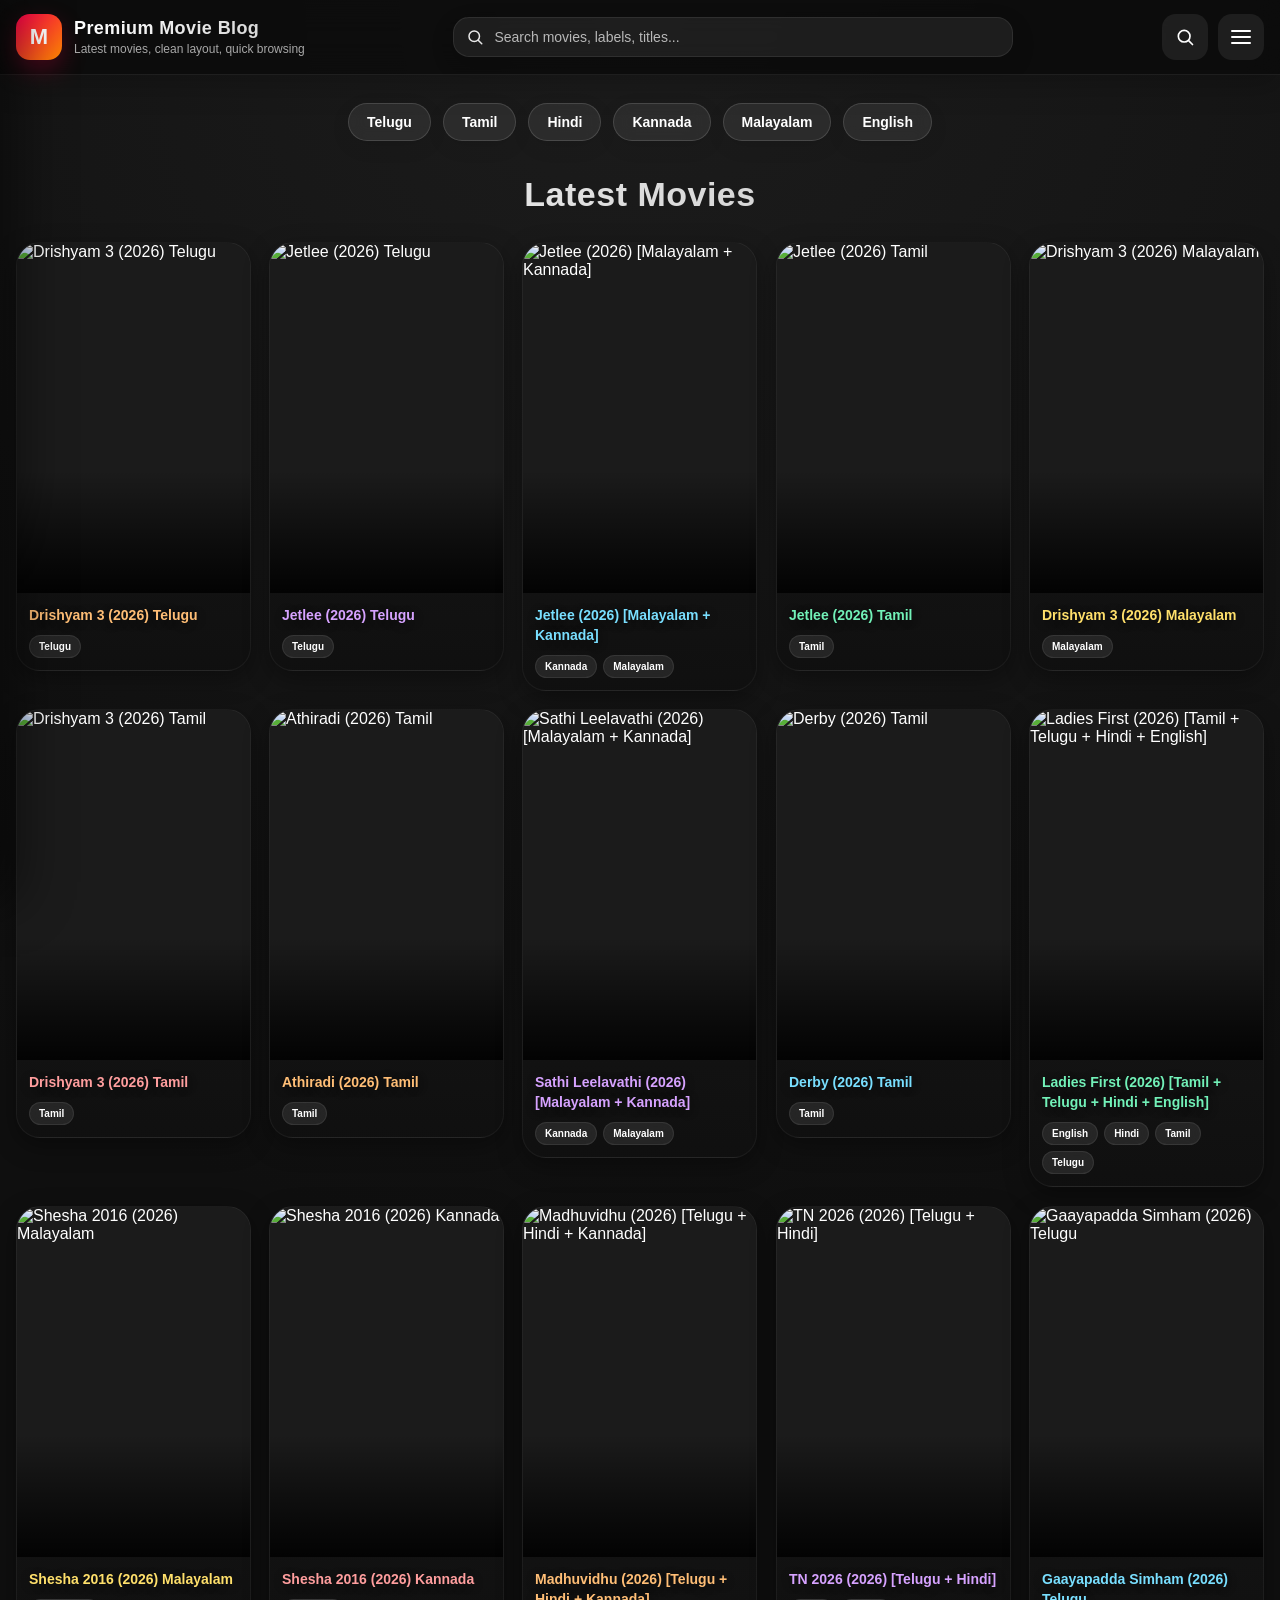
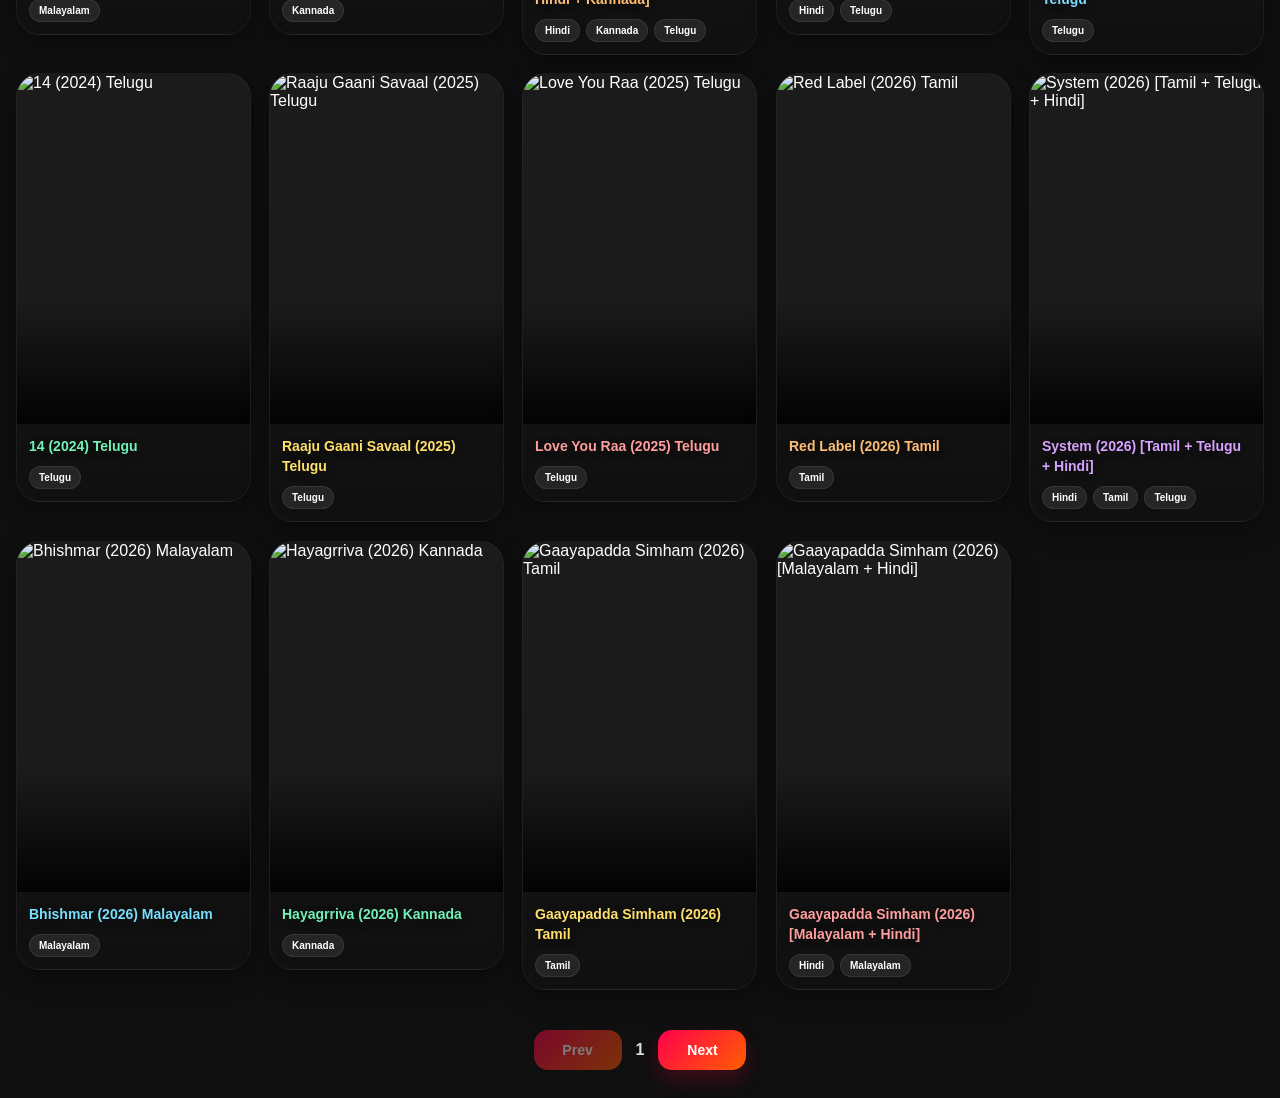
==== index.html @ 3cff0ea3 "Update index.html" ====
<!DOCTYPE html>
<html lang="en">

<head>
  <meta charset="UTF-8">
  <meta name="viewport" content="width=device-width,initial-scale=1">

  <title>Premium Movie Blog</title>

  <meta content="no-referrer" name="referrer"/>
  <meta content="https://hashgen.website" data-id="d1" name="video-domain"/>

  <!-- External CSS -->
  <link rel="stylesheet" href="style.css">

  <!-- Preload JSON -->
  <link rel="preload" as="fetch" href="json/posts1.json" type="application/json">

  <style>
    .clickable-label{
      cursor:pointer;
      transition:.2s;
    }
    .clickable-label:hover{
      opacity:.8;
      transform:scale(1.05);
    }
    .label-link{
      text-decoration:none;
      color:inherit;
    }

    .language-cloud{
      width:100%;
      display:flex;
      flex-wrap:wrap;
      gap:12px;
      justify-content:center;
      align-items:center;
      padding:18px 14px;
      margin:10px auto 0;
      max-width:1200px;
      box-sizing:border-box;
    }

    .lang-chip{
      display:inline-flex;
      align-items:center;
      justify-content:center;
      text-decoration:none;
      color:inherit;
      background:rgba(255,255,255,.08);
      border:1px solid rgba(255,255,255,.14);
      padding:10px 18px;
      border-radius:999px;
      font-size:14px;
      font-weight:600;
      transition:transform .2s ease, opacity .2s ease, background .2s ease;
      box-shadow:0 6px 20px rgba(0,0,0,.08);
      backdrop-filter:blur(8px);
    }

    .lang-chip:hover{
      opacity:.9;
      transform:translateY(-2px);
      background:rgba(255,255,255,.14);
    }
  </style>

  <!-- External JavaScript -->
  <script src="script.js" defer></script>
</head>

<body>

  <div class="sidebar-overlay" id="sidebarOverlay"></div>

  <aside class="sidebar" id="sidebar">
    <div class="sidebar-header">
      <div class="sidebar-profile">
        <div class="sidebar-avatar">M</div>

        <div>
          <h2>Premium Movies</h2>
          <p>Fast, clean, modern</p>
        </div>
      </div>

      <button class="sidebar-close" id="sidebarClose" aria-label="Close menu">
        ×
      </button>
    </div>

    <div class="sidebar-content">

      <div class="sidebar-section">
        <div class="sidebar-section-title">Navigation</div>

        <a class="sidebar-link" href="#top">
          <span class="icon">⌂</span>
          <span>Home</span>
        </a>

        <a class="sidebar-link" href="#latestSection">
          <span class="icon">★</span>
          <span>Latest Movies</span>
        </a>
      </div>

      <div class="sidebar-section">
        <div class="sidebar-section-title">About</div>

        <p class="sidebar-note">
          Browse the newest movie posts, search instantly,
          and move through pages with a polished layout.
        </p>
      </div>

    </div>
  </aside>

  <header class="topbar" id="top">

    <a class="brand" href="/" aria-label="Home">

      <div class="brand-logo">M</div>

      <div class="brand-text">
        <h1>Premium Movie Blog</h1>
        <p>Latest movies, clean layout, quick browsing</p>
      </div>

    </a>

    <div class="topbar-center">

      <div class="search-wrap">

        <svg class="search-icon" viewBox="0 0 24 24" fill="none" aria-hidden="true">
          <path d="M21 21l-4.35-4.35"
                stroke="white"
                stroke-width="2"
                stroke-linecap="round"/>
          <circle cx="11"
                  cy="11"
                  r="7"
                  stroke="white"
                  stroke-width="2"/>
        </svg>

        <input
          id="searchInput"
          class="search-input"
          type="search"
          placeholder="Search movies, labels, titles..."
        >

        <button
          id="searchClear"
          class="search-clear"
          aria-label="Clear search"
        >
          ×
        </button>

      </div>

    </div>

    <div class="topbar-actions">

      <button
        class="menu-btn search-btn"
        id="searchBtn"
        aria-label="Focus search"
      >

        <svg viewBox="0 0 24 24" fill="none" width="20" height="20" aria-hidden="true">
          <path d="M21 21l-4.35-4.35"
                stroke="white"
                stroke-width="2"
                stroke-linecap="round"/>
          <circle cx="11"
                  cy="11"
                  r="7"
                  stroke="white"
                  stroke-width="2"/>
        </svg>

      </button>

      <button
        class="menu-btn"
        id="menuBtn"
        aria-label="Open menu"
      >

        <div class="menu-lines" aria-hidden="true">
          <span></span>
          <span></span>
          <span></span>
        </div>

      </button>

    </div>

  </header>

  <div class="language-cloud" id="languageCloud">
    <a href="/?label=Telugu" class="lang-chip">Telugu</a>
    <a href="/?label=Tamil" class="lang-chip">Tamil</a>
    <a href="/?label=Hindi" class="lang-chip">Hindi</a>
    <a href="/?label=Kannada" class="lang-chip">Kannada</a>
    <a href="/?label=Malayalam" class="lang-chip">Malayalam</a>
    <a href="/?label=English" class="lang-chip">English</a>
  </div>

  <div class="app">

    <div id="pageBadge" class="page-badge"></div>

    <div id="searchStatus" class="search-status"></div>

    <div class="page-title">Latest Movies</div>

    <div id="latestSection"></div>

    <div id="posts" class="grid"></div>

    <div class="pagination" id="pagination">

      <a id="prevBtn" class="nav-btn" href="/">
        Prev
      </a>

      <span id="pageNum">1</span>

      <a id="nextBtn" class="nav-btn" href="?page=2">
        Next
      </a>

    </div>

  </div>


<script>
    const POSTS_PER_PAGE = 24;
    const MAX_JSON_FILES = 500;

    const countdownPage = "/download";

    const fallbackPoster =
      "https://images.unsplash.com/photo-1507525428034-b723cf961d3e";

    /* =========================
       DOMAIN CACHE
    ========================= */

    const domainMap = {};

    function readDomains(){

      document
        .querySelectorAll('meta[name="video-domain"]')
        .forEach(meta => {

          const id = meta.dataset.id;

          if(id){
            domainMap[id] =
              meta.content || "";
          }
        });
    }

    /* =========================
       VIDEO POSTER
    ========================= */

    function setPoster(root = document){

      root
        .querySelectorAll(".video-wrapper")
        .forEach(wrapper => {

          const posterBox =
            wrapper.querySelector(".video-poster");

          if(!posterBox) return;

          if(posterBox.dataset.ready) return;

          posterBox.dataset.ready = "1";

          let poster =
            wrapper.dataset.poster;

          /* =========================
             TAKE FIRST IMAGE
          ========================= */

          if(!poster){

            const firstPostImage =
              document.querySelector(
                "#detailContent img"
              );

            if(firstPostImage){

              poster =
                firstPostImage.currentSrc
                ||
                firstPostImage.src;
            }
          }

          /* =========================
             BLOGGER LARGE SIZE
          ========================= */

          if(poster){
            poster =
              poster.replace(
                /\/s\d+(-c)?\//,
                "/s1600/"
              );
          }

          /* =========================
             FALLBACK
          ========================= */

          if(!poster){
            poster = fallbackPoster;
          }

          posterBox.innerHTML = `
          <img
            src="${poster}"
            alt=""
            draggable="false"
            loading="eager"
            decoding="async"
            style="
              width:100%;
              height:100%;
              object-fit:cover;
              display:block;
            "
          >
        `;
        });
    }

    /* =========================
       PLAY VIDEO
    ========================= */

    window.playVideo = function(el){

      const wrapper =
        el.closest(".video-wrapper");

      if(!wrapper) return;

      const iframe =
        wrapper.querySelector(".video-player");

      const poster =
        wrapper.querySelector(".video-poster");

      if(!iframe) return;

      el.style.display = "none";

      if(poster){
        poster.style.display = "none";
      }

      if(!iframe.src){

        const domainId =
          wrapper.dataset.domainId || "";

        const domain =
          domainMap[domainId] || "";

        const path =
          iframe.dataset.src || "";

        iframe.src =
          path.startsWith("http")
            ? path
            : domain + path;
      }
    };

    /* =========================
       DOWNLOAD BUTTON
    ========================= */

    function handleDownload(btn){

      const raw =
        btn.dataset.url || "";

      if(!raw) return;

      const [path = "", domainKey = ""] =
        raw.split("|");

      const domain =
        domainMap[domainKey] || "";

      const finalTarget =
        path.startsWith("http")
          ? path
          : domain + path;

      const url =
        `${countdownPage}?target=${encodeURIComponent(finalTarget)}&d=${encodeURIComponent(domainKey)}`;

      window.location.href = url;
    }

    /* =========================
       POPUP
    ========================= */

    let popup = null;
    let popupImg = null;

    let currentImages = [];
    let currentIndex = 0;

    function loadPopup(){

      popup =
        document.getElementById("tmdbPopup");

      popupImg =
        document.getElementById("tmdbPopupImg");
    }

    function refreshGallery(){

      currentImages = Array.from(
        document.querySelectorAll(
          ".tmdb-extra-images img"
        )
      );
    }

    /* =========================
       UPDATE POPUP IMAGE
    ========================= */

    function updatePopupImage(){

      if(
        !popupImg ||
        !currentImages.length
      ) return;

      const img =
        currentImages[currentIndex];

      let src =
        img.getAttribute("data-src")
        ||
        img.getAttribute("data-lazy-src")
        ||
        img.currentSrc
        ||
        img.src
        ||
        img.getAttribute("src")
        ||
        "";

      /* =========================
         FORCE LARGE BLOGGER IMAGE
      ========================= */

      src = src.replace(
        /\/s\d+(-c)?\//,
        "/s1600/"
      );

      /* =========================
         LOADING EFFECT
      ========================= */

      popupImg.style.opacity = "0";

      const preload = new Image();

      preload.onload = () => {

        popupImg.src =
          preload.src;

        requestAnimationFrame(() => {

          popupImg.style.opacity = "1";
        });
      };

      preload.src = src;
    }

    function openPopup(index){

      loadPopup();

      if(
        !popup ||
        !popupImg
      ) return;

      currentIndex = index;

      popup.classList.add("active");

      updatePopupImage();

      history.pushState(
        { popupOpen:true },
        "",
        window.location.href
      );
    }

    function closePopup(){

      if(!popup) return;

      popup.classList.remove("active");
    }

    function nextImage(){

      if(!currentImages.length) return;

      currentIndex =
        (
          currentIndex + 1
        )
        % 
        currentImages.length;

      updatePopupImage();
    }

    function prevImage(){

      if(!currentImages.length) return;

      currentIndex =
        (
          currentIndex - 1
          +
          currentImages.length
        )
        %
        currentImages.length;

      updatePopupImage();
    }

    const postsEl = document.getElementById("posts");
    const pagination = document.getElementById("pagination");
    const pageNumEl = document.getElementById("pageNum");
    const prevBtn = document.getElementById("prevBtn");
    const nextBtn = document.getElementById("nextBtn");
    const pageBadge = document.getElementById("pageBadge");
    const searchInput = document.getElementById("searchInput");
    const searchClear = document.getElementById("searchClear");
    const searchStatus = document.getElementById("searchStatus");
    const pageTitleEl = document.querySelector(".page-title");
    const brandTitle = document.querySelector(".brand-text h1");
    const languageCloud = document.getElementById("languageCloud");

    const searchBtn = document.getElementById("searchBtn");
    const menuBtn = document.getElementById("menuBtn");
    const sidebar = document.getElementById("sidebar");
    const sidebarOverlay = document.getElementById("sidebarOverlay");
    const sidebarClose = document.getElementById("sidebarClose");

    let currentPage = 1;
    let ALL_POSTS = [];
    let loadedFileIndexes = new Set();
    let nextJsonIndex = 1;
    let noMoreFiles = false;
    let loadingFilePromises = new Map();
    let currentSearch = "";
    let currentLabel = "";
    let currentLabelTotalPages = 1;
    let searchTimer = null;

    function scrollToTopNow(){
      document.documentElement.scrollTop = 0;
      document.body.scrollTop = 0;
      window.scrollTo({
        top: 0,
        left: 0,
        behavior: "auto"
      });
    }

    function setPageTitleVisible(visible){
      if(pageTitleEl){
        pageTitleEl.style.display = visible ? "block" : "none";
      }
    }

    function setBrandTitleVisible(visible){
      if(brandTitle){
        brandTitle.style.display = visible ? "block" : "none";
      }
    }

    function setLanguageCloudVisible(visible){
      if(languageCloud){
        languageCloud.style.display = visible ? "flex" : "none";
      }
    }

    function openSidebar(){
      sidebar.classList.add("active");
      sidebarOverlay.classList.add("active");
      document.body.classList.add("sidebar-open");
    }

    function closeSidebar(){
      sidebar.classList.remove("active");
      sidebarOverlay.classList.remove("active");
      document.body.classList.remove("sidebar-open");
    }

    function toggleSidebar(){
      if(sidebar.classList.contains("active")){
        closeSidebar();
      }else{
        openSidebar();
      }
    }

    function slugify(text){
      return text.toString().toLowerCase().trim()
        .replace(/[^a-z0-9]+/g,'-')
        .replace(/(^-|-$)/g,'');
    }

    function getJsonFile(index){
      return `json/posts${index}.json`;
    }

    function getImage(post){
      return (
        post.media$thumbnail?.url?.replace("/s72-c/","/s1200/")
        ||
        post.content?.$t?.match(/<img.*?src="(.*?)"/i)?.[1]
        ||
        "https://via.placeholder.com/500x750?text=No+Image"
      );
    }

    function getLabels(post){
      const labels = (post.category || [])
        .map(c => c.term)
        .filter(label => {
          if(!label) return false;
          const l = label.toLowerCase().trim();
          return l !== "movies" && l !== "trending";
        });

      return labels;
    }

    function createCard(post){
      const image = getImage(post);
      const title = post.title?.$t || "No Title";
      const labels = getLabels(post);
      const slug = slugify(title);

      return `
        <a class="card" href="/${slug}">
          <div class="poster-wrap">
            <img class="poster" src="${image}" loading="lazy" alt="${title}">
          </div>

          <div class="content">
            <div class="title">${title}</div>

            <div class="labels">
              ${labels.slice(0,6).map(label => `
                <span
                  class="label clickable-label label-link"
                  data-label="${encodeURIComponent(label)}"
                >${label}</span>
              `).join("")}
            </div>
          </div>
        </a>
      `;
    }

    function updatePageBadge(){
      if(currentSearch){
        pageBadge.style.display = "inline-flex";
        pageBadge.textContent = `Search: ${currentSearch}`;
        return;
      }

      if(currentLabel){
        pageBadge.style.display = "inline-flex";
        pageBadge.textContent = `Label: ${currentLabel} • Page ${currentPage}`;
        return;
      }

      if(currentPage > 1){
        pageBadge.style.display = "inline-flex";
        pageBadge.textContent = `Page ${currentPage}`;
      }else{
        pageBadge.style.display = "none";
        pageBadge.textContent = "";
      }
    }

    function updateNavState(){
      if(currentSearch){
        prevBtn.classList.add("disabled");
        nextBtn.classList.add("disabled");
        prevBtn.setAttribute("aria-disabled", "true");
        nextBtn.setAttribute("aria-disabled", "true");
        return;
      }

      if(currentLabel){
        if(currentPage <= 1){
          prevBtn.classList.add("disabled");
          prevBtn.setAttribute("aria-disabled", "true");
        }else{
          prevBtn.classList.remove("disabled");
          prevBtn.removeAttribute("aria-disabled");
        }

        if(currentPage >= currentLabelTotalPages){
          nextBtn.classList.add("disabled");
          nextBtn.setAttribute("aria-disabled", "true");
        }else{
          nextBtn.classList.remove("disabled");
          nextBtn.removeAttribute("aria-disabled");
        }

        return;
      }

      if(currentPage <= 1){
        prevBtn.classList.add("disabled");
        prevBtn.setAttribute("aria-disabled", "true");
      }else{
        prevBtn.classList.remove("disabled");
        prevBtn.removeAttribute("aria-disabled");
      }

      const atKnownLastPage = noMoreFiles && (currentPage * POSTS_PER_PAGE >= ALL_POSTS.length);

      if(atKnownLastPage){
        nextBtn.classList.add("disabled");
        nextBtn.setAttribute("aria-disabled", "true");
      }else{
        nextBtn.classList.remove("disabled");
        nextBtn.removeAttribute("aria-disabled");
      }
    }

    function showHome(){
      setPageTitleVisible(!currentSearch && !currentLabel);
      setBrandTitleVisible(true);
      setLanguageCloudVisible(!currentSearch);
      postsEl.style.display = "grid";
      pagination.style.display = currentSearch ? "none" : "flex";
      updatePageBadge();
    }

    async function loadJsonFile(index){
      if(index > MAX_JSON_FILES) {
        noMoreFiles = true;
        return false;
      }

      if(loadedFileIndexes.has(index)) return true;

      if(loadingFilePromises.has(index)) return loadingFilePromises.get(index);

      const promise = (async () => {
        try{
          const file = getJsonFile(index);
          const res = await fetch(file, { cache: "force-cache" });

          if(!res.ok){
            if(res.status === 404){
              noMoreFiles = true;
            }
            return false;
          }

          const data = await res.json();
          const entries = data?.feed?.entry || [];

          ALL_POSTS.push(...entries);
          loadedFileIndexes.add(index);

          return true;
        }catch(err){
          console.error("Failed to load:", getJsonFile(index), err);
          return false;
        }finally{
          loadingFilePromises.delete(index);
        }
      })();

      loadingFilePromises.set(index, promise);
      return promise;
    }

    async function loadNextJsonFile(){
      if(noMoreFiles) return false;

      const index = nextJsonIndex;
      const ok = await loadJsonFile(index);

      if(ok){
        nextJsonIndex += 1;
      }

      return ok;
    }

    async function ensurePostsForPage(page){
      const neededCount = page * POSTS_PER_PAGE;

      while(ALL_POSTS.length < neededCount && !noMoreFiles){
        const ok = await loadNextJsonFile();
        if(!ok) break;
      }
    }

    async function ensureAllPostsLoaded(){
      while(!noMoreFiles && nextJsonIndex <= MAX_JSON_FILES){
        const ok = await loadNextJsonFile();
        if(!ok) break;
      }
    }

    function matchesSearch(post, query){
      const title = (post.title?.$t || "").toLowerCase();
      const labels = getLabels(post).join(" ").toLowerCase();
      const content = (post.content?.$t || "").toLowerCase();
      return title.includes(query) || labels.includes(query) || content.includes(query);
    }

    async function renderPage(page, addHistory = true){
      scrollToTopNow();
      closeSidebar();

      currentSearch = "";
      currentLabel = "";
      currentLabelTotalPages = 1;

      searchStatus.style.display = "none";
      searchInput.value = "";
      searchClear.classList.remove("show");

      setPageTitleVisible(true);
      setBrandTitleVisible(true);
      setLanguageCloudVisible(true);
      postsEl.innerHTML = `<div class="loading">Loading Premium Movies...</div>`;

      await ensurePostsForPage(page);

      const totalLoadedPages = Math.max(
        1,
        Math.ceil(ALL_POSTS.length / POSTS_PER_PAGE)
      );

      currentPage = Math.min(Math.max(1, page), totalLoadedPages);

      const start = (currentPage - 1) * POSTS_PER_PAGE;
      const end = start + POSTS_PER_PAGE;
      const pagePosts = ALL_POSTS.slice(start, end);

      postsEl.innerHTML = pagePosts.map(post => createCard(post)).join("");
      pageNumEl.innerText = currentPage;

      const prevPage = currentPage > 1 ? currentPage - 1 : 1;
      const nextPage = currentPage + 1;

      prevBtn.href = prevPage === 1 ? `/` : `?page=${prevPage}`;
      nextBtn.href = `?page=${nextPage}`;

      pagination.style.display = "flex";

      if(addHistory){
        if(currentPage === 1){
          history.pushState({ page: 1 }, "", `/`);
        }else{
          history.pushState({ page: currentPage }, "", `?page=${currentPage}`);
        }
      }

      updateNavState();
      updatePageBadge();
      scrollToTopNow();
    }

    async function renderSearchResults(query, addHistory = true){
      const q = query.trim().toLowerCase();

      if(!q){
        searchStatus.style.display = "none";
        currentSearch = "";
        if(addHistory){
          history.pushState({ page: currentPage }, "", currentPage === 1 ? `/` : `?page=${currentPage}`);
        }
        await renderPage(currentPage, false);
        return;
      }

      scrollToTopNow();
      closeSidebar();

      currentLabel = "";
      currentLabelTotalPages = 1;

      showHome();
      setPageTitleVisible(false);
      setLanguageCloudVisible(false);

      currentSearch = query.trim();
      searchStatus.style.display = "block";
      searchStatus.textContent = `Searching for “${currentSearch}”…`;

      postsEl.innerHTML = `<div class="loading">Searching all posts...</div>`;
      pagination.style.display = "none";

      await ensureAllPostsLoaded();

      const results = ALL_POSTS.filter(post => matchesSearch(post, q));

      if(results.length){
        postsEl.innerHTML = results.map(post => createCard(post)).join("");
        searchStatus.textContent = `Showing ${results.length} result${results.length === 1 ? "" : "s"} for “${currentSearch}”`;
      }else{
        postsEl.innerHTML = `<div class="loading">No results found for “${currentSearch}”</div>`;
        searchStatus.textContent = `No results found for “${currentSearch}”`;
      }

      pageNumEl.innerText = "Search";
      prevBtn.classList.add("disabled");
      nextBtn.classList.add("disabled");
      prevBtn.setAttribute("aria-disabled", "true");
      nextBtn.setAttribute("aria-disabled", "true");
      pageBadge.style.display = "inline-flex";
      pageBadge.textContent = `Search: ${currentSearch}`;

      if(addHistory){
        history.pushState({ search: currentSearch }, "", `?search=${encodeURIComponent(currentSearch)}`);
      }

      scrollToTopNow();
    }

    async function renderLabelPosts(label, page = 1, addHistory = true){
      scrollToTopNow();
      closeSidebar();

      currentSearch = "";
      searchInput.value = "";
      searchClear.classList.remove("show");

      currentLabel = label.trim();

      showHome();
      setPageTitleVisible(false);
      setLanguageCloudVisible(true);

      searchStatus.style.display = "block";
      searchStatus.textContent = `Loading ${currentLabel} posts...`;

      postsEl.innerHTML = `<div class="loading">Loading ${currentLabel} posts...</div>`;
      pagination.style.display = "none";

      await ensureAllPostsLoaded();

      const targetLabel = currentLabel.toLowerCase().trim();

      const results = ALL_POSTS.filter(post => {
        const labels = getLabels(post).map(l => l.toLowerCase().trim());
        return labels.includes(targetLabel);
      });

      currentLabelTotalPages = Math.max(1, Math.ceil(results.length / POSTS_PER_PAGE));
      currentPage = Math.min(Math.max(1, page), currentLabelTotalPages);

      const start = (currentPage - 1) * POSTS_PER_PAGE;
      const end = start + POSTS_PER_PAGE;
      const pageItems = results.slice(start, end);

      if(pageItems.length){
        postsEl.innerHTML = pageItems.map(post => createCard(post)).join("");
        searchStatus.textContent = `${results.length} post${results.length === 1 ? "" : "s"} found in "${currentLabel}"`;
      }else{
        postsEl.innerHTML = `<div class="loading">No posts found in "${currentLabel}"</div>`;
        searchStatus.textContent = `No posts found in "${currentLabel}"`;
      }

      pageNumEl.innerText = `${currentPage} / ${currentLabelTotalPages}`;
      pagination.style.display = "flex";

      const prevPage = currentPage > 1 ? currentPage - 1 : 1;
      const nextPage = currentPage < currentLabelTotalPages ? currentPage + 1 : currentLabelTotalPages;

      prevBtn.href = prevPage === 1 ? `/` : `?label=${encodeURIComponent(currentLabel)}&page=${prevPage}`;
      nextBtn.href = `?label=${encodeURIComponent(currentLabel)}&page=${nextPage}`;

      if(addHistory){
        history.pushState(
          { label: currentLabel, page: currentPage },
          "",
          `?label=${encodeURIComponent(currentLabel)}&page=${currentPage}`
        );
      }

      updateNavState();
      updatePageBadge();
      scrollToTopNow();
    }

    function handleSearchInput(){
      const value = searchInput.value;
      if(value.trim()){
        searchClear.classList.add("show");
      }else{
        searchClear.classList.remove("show");
      }

      searchBtn.classList.toggle("active", !!value.trim() || document.activeElement === searchInput);

      clearTimeout(searchTimer);
      searchTimer = setTimeout(() => {
        renderSearchResults(value, true);
      }, 300);
    }

    function initExtras(){
      readDomains();
      loadPopup();
      setPoster();
    }

    async function initFromURL(){
      scrollToTopNow();
      closeSidebar();

      initExtras();

      const params = new URLSearchParams(window.location.search);
      const page = parseInt(params.get("page") || "1", 10);
      const search = params.get("search") || "";
      const label = params.get("label") || "";

      currentPage = Number.isFinite(page) && page > 0 ? page : 1;
      pageNumEl.innerText = currentPage;

      if(label){
        await renderLabelPosts(label, currentPage, false);
      }else if(search){
        searchInput.value = search;
        searchClear.classList.add("show");
        searchBtn.classList.add("active");
        await renderSearchResults(search, false);
      }else{
        await renderPage(currentPage, false);
      }

      scrollToTopNow();
    }

    prevBtn.addEventListener("click", (e) => {
      e.preventDefault();
      closeSidebar();

      if(prevBtn.classList.contains("disabled")) return;

      if(currentSearch){
        return;
      }

      if(currentLabel){
        if(currentPage > 1){
          renderLabelPosts(currentLabel, currentPage - 1, true);
        }
        return;
      }

      if(currentPage > 1){
        renderPage(currentPage - 1, true);
      }
    });

    nextBtn.addEventListener("click", (e) => {
      e.preventDefault();
      closeSidebar();

      if(nextBtn.classList.contains("disabled")) return;

      if(currentSearch){
        return;
      }

      if(currentLabel){
        if(currentPage < currentLabelTotalPages){
          renderLabelPosts(currentLabel, currentPage + 1, true);
        }
        return;
      }

      renderPage(currentPage + 1, true);
    });

    searchBtn.addEventListener("click", () => {
      searchInput.focus();
      searchInput.select();
      searchBtn.classList.add("active");
    });

    searchInput.addEventListener("focus", () => {
      searchBtn.classList.add("active");
    });

    searchInput.addEventListener("blur", () => {
      if(!searchInput.value.trim()){
        searchBtn.classList.remove("active");
      }
    });

    menuBtn.addEventListener("click", toggleSidebar);
    sidebarClose.addEventListener("click", closeSidebar);
    sidebarOverlay.addEventListener("click", closeSidebar);

    document.addEventListener("keydown", (e) => {
      if(e.key === "Escape") closeSidebar();
    });

    searchInput.addEventListener("input", handleSearchInput);

    searchInput.addEventListener("keydown", (e) => {
      if(e.key === "Enter"){
        e.preventDefault();
        clearTimeout(searchTimer);
        renderSearchResults(searchInput.value, true);
      }
    });

    searchClear.addEventListener("click", () => {
      searchInput.value = "";
      searchClear.classList.remove("show");
      searchBtn.classList.remove("active");
      currentSearch = "";
      searchStatus.style.display = "none";
      renderPage(currentPage, true);
      searchInput.focus();
    });

    window.addEventListener("popstate", () => {

      if(
        popup &&
        popup.classList.contains("active")
      ){
        closePopup();
      }

      initFromURL();
    });

    /* =========================
       CLICK EVENTS
    ========================= */

    document.addEventListener("click", e => {

      const labelLink =
        e.target.closest(".label-link");

      if(labelLink){
        e.preventDefault();
        e.stopPropagation();

        const label =
          decodeURIComponent(labelLink.dataset.label || "");

        renderLabelPosts(label, 1, true);
        return;
      }

      /* ========= DOWNLOAD ========= */

      const downloadBtn =
        e.target.closest(".button-link");

      if(downloadBtn){

        e.preventDefault();

        handleDownload(downloadBtn);

        return;
      }

      /* ========= VIDEO ========= */

      const overlay =
        e.target.closest(".video-overlay");

      if(overlay){

        e.preventDefault();

        playVideo(overlay);

        return;
      }

      /* ========= GALLERY ========= */

      const galleryImg =
        e.target.closest(
          ".tmdb-extra-images img"
        );

      if(galleryImg){

        refreshGallery();

        const index =
          currentImages.indexOf(galleryImg);

        if(index !== -1){

          setTimeout(() => {

            openPopup(index);

          }, 100);
        }

        return;
      }

      /* ========= CLOSE ========= */

      if(
        e.target.closest(".tmdb-close")
      ){

        closePopup();

        history.back();

        return;
      }

      /* ========= NEXT ========= */

      if(
        e.target.closest(".tmdb-next")
      ){

        nextImage();

        return;
      }

      /* ========= PREV ========= */

      if(
        e.target.closest(".tmdb-prev")
      ){

        prevImage();

        return;
      }

      /* ========= OUTSIDE ========= */

      if(
        popup &&
        e.target === popup
      ){

        closePopup();

        history.back();
      }
    });

    /* =========================
       KEYBOARD
    ========================= */

    document.addEventListener("keydown", e => {

      if(
        !popup ||
        !popup.classList.contains("active")
      ) return;

      switch(e.key){

        case "ArrowRight":
          nextImage();
          break;

        case "ArrowLeft":
          prevImage();
          break;

        case "Escape":
          closePopup();
          history.back();
          break;
      }
    });

    /* =========================
       MOBILE SWIPE
    ========================= */

    let touchStartX = 0;
    let touchEndX = 0;

    document.addEventListener(
      "touchstart",
      e => {

        if(
          !popup ||
          !popup.classList.contains("active")
        ) return;

        touchStartX =
          e.changedTouches[0].screenX;
      },
      { passive:true }
    );

    document.addEventListener(
      "touchend",
      e => {

        if(
          !popup ||
          !popup.classList.contains("active")
        ) return;

        touchEndX =
          e.changedTouches[0].screenX;

        if(
          touchStartX - touchEndX > 50
        ){
          nextImage();
        }

        if(
          touchEndX - touchStartX > 50
        ){
          prevImage();
        }
      },
      { passive:true }
    );

    /* =========================
       OBSERVER
    ========================= */

    const observer =
      new MutationObserver(() => {

        setPoster();
      });

    observer.observe(
      document.body,
      {
        childList:true,
        subtree:true
      }
    );

    initFromURL();
  </script>

</body>
</html>
---- style.css ----
*{
      margin:0;
      padding:0;
      box-sizing:border-box;
    }

    html{
      scroll-behavior:auto;
      overflow-anchor:none;
    }

    body{
      background:
        radial-gradient(circle at top,#1c1c1c 0%,#0f0f0f 45%),
        #0f0f0f;
      color:#fff;
      font-family:Arial,sans-serif;
      overflow-x:hidden;
      overflow-anchor:none;
    }

    body.sidebar-open{
      overflow:hidden;
    }

    .topbar{
      position:sticky;
      top:0;
      z-index:10000;
      display:flex;
      align-items:center;
      justify-content:space-between;
      gap:14px;
      padding:14px 16px;
      background:rgba(10,10,10,.76);
      backdrop-filter:blur(16px);
      border-bottom:1px solid rgba(255,255,255,.08);
      box-shadow:0 10px 30px rgba(0,0,0,.22);
      flex-wrap:nowrap;
    }

    .brand{
      display:flex;
      align-items:center;
      gap:12px;
      min-width:0;
      text-decoration:none;
      color:#fff;
      flex:0 0 auto;
    }

    .brand-logo{
      width:46px;
      height:46px;
      border-radius:14px;
      display:grid;
      place-items:center;
      background:linear-gradient(135deg,#ff004c,#ff8a00);
      box-shadow:0 10px 25px rgba(255,0,76,.25);
      flex:0 0 auto;
      font-size:22px;
      font-weight:900;
    }

    .brand-text{
      min-width:0;
    }

    .brand-text h1{
      font-size:18px;
      line-height:1.2;
      margin:0;
      font-weight:900;
      letter-spacing:.4px;
      background:linear-gradient(90deg,#fff,#d0d0d0);
      -webkit-background-clip:text;
      -webkit-text-fill-color:transparent;
      text-align:left;
    }

    .brand-text p{
      font-size:12px;
      color:#a8a8a8;
      margin-top:2px;
      white-space:nowrap;
      overflow:hidden;
      text-overflow:ellipsis;
    }

    .topbar-center{
      flex:1;
      display:flex;
      justify-content:center;
      min-width:0;
    }

    .search-wrap{
      width:min(560px,100%);
      position:relative;
      display:flex;
      align-items:center;
      gap:10px;
      background:rgba(255,255,255,.07);
      border:1px solid rgba(255,255,255,.08);
      border-radius:16px;
      padding:10px 12px;
      box-shadow:0 8px 24px rgba(0,0,0,.14);
      min-width:0;
    }

    .search-icon{
      width:18px;
      height:18px;
      flex:0 0 auto;
      opacity:.9;
    }

    .search-input{
      width:100%;
      min-width:0;
      border:none;
      outline:none;
      background:transparent;
      color:#fff;
      font-size:14px;
    }

    .search-input::placeholder{
      color:#b8b8b8;
    }

    .search-clear{
      border:none;
      outline:none;
      background:rgba(255,255,255,.08);
      color:#fff;
      width:30px;
      height:30px;
      border-radius:10px;
      cursor:pointer;
      flex:0 0 auto;
      font-size:18px;
      line-height:1;
      display:none;
    }

    .search-clear.show{
      display:inline-flex;
      align-items:center;
      justify-content:center;
    }

    .topbar-actions{
      display:flex;
      align-items:center;
      gap:10px;
      flex:0 0 auto;
    }

    .menu-btn{
      width:46px;
      height:46px;
      border:none;
      outline:none;
      border-radius:14px;
      background:rgba(255,255,255,.08);
      color:#fff;
      display:grid;
      place-items:center;
      cursor:pointer;
      transition:.25s ease;
      flex:0 0 auto;
    }

    .menu-btn:hover{
      background:rgba(255,255,255,.14);
      transform:translateY(-1px);
    }

    .menu-btn.active{
      background:rgba(255,255,255,.18);
      box-shadow:0 0 0 2px rgba(255,255,255,.12) inset;
    }

    .menu-lines{
      width:20px;
      height:14px;
      position:relative;
    }

    .menu-lines span{
      position:absolute;
      left:0;
      width:100%;
      height:2px;
      background:#fff;
      border-radius:2px;
      transition:.25s ease;
    }

    .menu-lines span:nth-child(1){ top:0; }
    .menu-lines span:nth-child(2){ top:6px; }
    .menu-lines span:nth-child(3){ bottom:0; }

    .search-btn svg{
      display:block;
    }

    @media (max-width: 860px){
      .topbar{
        flex-wrap:wrap;
      }

      .brand{
        order:1;
        flex:1 1 auto;
        min-width:0;
      }

      .topbar-actions{
        order:2;
        margin-left:auto;
      }

      .topbar-center{
        order:3;
        width:100%;
      }

      .search-wrap{
        width:100%;
      }
    }

    @media (max-width: 768px){
      .topbar{
        padding:12px 12px;
        gap:10px;
      }

      .brand-text h1{
        font-size:16px;
      }

      .brand-text p{
        font-size:11px;
      }
    }

    @media (max-width: 480px){
      .brand-logo{
        width:40px;
        height:40px;
        border-radius:12px;
        font-size:18px;
      }

      .menu-btn{
        width:42px;
        height:42px;
        border-radius:12px;
      }

      .search-wrap{
        padding:9px 10px;
        border-radius:14px;
      }

      .search-input{
        font-size:13px;
      }
    }

    .sidebar-overlay{
      position:fixed;
      inset:0;
      background:rgba(0,0,0,.62);
      opacity:0;
      visibility:hidden;
      transition:.25s ease;
      z-index:12000;
    }

    .sidebar-overlay.active{
      opacity:1;
      visibility:visible;
    }

    .sidebar{
      position:fixed;
      top:0;
      left:0;
      width:min(320px,88vw);
      height:100vh;
      background:linear-gradient(180deg,rgba(24,24,24,.98),rgba(13,13,13,.98));
      border-right:1px solid rgba(255,255,255,.08);
      box-shadow:20px 0 50px rgba(0,0,0,.45);
      transform:translateX(-100%);
      transition:.28s ease;
      z-index:13000;
      display:flex;
      flex-direction:column;
      overflow:hidden;
    }

    .sidebar.active{
      transform:translateX(0);
    }

    .sidebar-header{
      padding:18px 18px 16px;
      display:flex;
      align-items:center;
      justify-content:space-between;
      gap:10px;
      border-bottom:1px solid rgba(255,255,255,.08);
      background:linear-gradient(180deg,rgba(255,255,255,.04),transparent);
    }

    .sidebar-profile{
      display:flex;
      align-items:center;
      gap:12px;
      min-width:0;
    }

    .sidebar-avatar{
      width:46px;
      height:46px;
      border-radius:14px;
      background:linear-gradient(135deg,#ff004c,#ff8a00);
      display:grid;
      place-items:center;
      font-size:20px;
      font-weight:900;
      box-shadow:0 10px 25px rgba(255,0,76,.25);
      flex:0 0 auto;
    }

    .sidebar-profile h2{
      font-size:17px;
      line-height:1.2;
      margin:0;
    }

    .sidebar-profile p{
      font-size:12px;
      color:#a8a8a8;
      margin-top:3px;
    }

    .sidebar-close{
      width:40px;
      height:40px;
      border:none;
      outline:none;
      border-radius:12px;
      background:rgba(255,255,255,.08);
      color:#fff;
      font-size:24px;
      cursor:pointer;
    }

    .sidebar-content{
      padding:16px 12px 20px;
      overflow:auto;
    }

    .sidebar-section{
      margin-bottom:18px;
    }

    .sidebar-section-title{
      font-size:11px;
      text-transform:uppercase;
      letter-spacing:1.4px;
      color:#8e8e8e;
      margin:0 10px 10px;
    }

    .sidebar-link{
      display:flex;
      align-items:center;
      gap:12px;
      width:100%;
      padding:13px 14px;
      border-radius:14px;
      color:#f3f3f3;
      text-decoration:none;
      font-size:14px;
      font-weight:700;
      background:transparent;
      transition:.22s ease;
      border:1px solid transparent;
    }

    .sidebar-link:hover{
      background:rgba(255,255,255,.06);
      border-color:rgba(255,255,255,.07);
      transform:translateX(4px);
    }

    .sidebar-link .icon{
      width:28px;
      height:28px;
      border-radius:10px;
      display:grid;
      place-items:center;
      background:rgba(255,255,255,.08);
      flex:0 0 auto;
    }

    .sidebar-note{
      margin:6px 10px 0;
      font-size:13px;
      color:#b8b8b8;
      line-height:1.55;
    }

    .app{
      padding:16px;
    }

    .hero{
      max-width:1400px;
      margin:0 auto 18px;
      padding:18px;
      border-radius:24px;
      background:linear-gradient(180deg,rgba(255,255,255,.05),rgba(255,255,255,.02));
      border:1px solid rgba(255,255,255,.06);
      box-shadow:0 10px 30px rgba(0,0,0,.18);
    }

    .hero h2{
      font-size:30px;
      line-height:1.25;
      margin-bottom:8px;
    }

    .hero p{
      color:#b8b8b8;
      font-size:14px;
      line-height:1.7;
      max-width:760px;
    }

    #pageBadge{
      position:sticky;
      top:78px;
      z-index:999;
      width:fit-content;
      margin-left:auto;
      margin-right:auto;
      margin-bottom:14px;
      padding:8px 14px;
      border-radius:999px;
      background:rgba(255,255,255,.08);
      border:1px solid rgba(255,255,255,.12);
      backdrop-filter:blur(10px);
      font-size:13px;
      font-weight:700;
      color:#fff;
      display:none;
      box-shadow:0 8px 24px rgba(0,0,0,.25);
    }

    .page-title{
      text-align:center;
      font-size:34px;
      font-weight:800;
      margin-bottom:28px;
      letter-spacing:.5px;
      background:linear-gradient(90deg,#fff,#bbb);
      -webkit-background-clip:text;
      -webkit-text-fill-color:transparent;
    }

    .grid{
      display:grid;
      grid-template-columns:repeat(6,minmax(0,1fr));
      gap:18px;
      align-items:start;
      max-width:1400px;
      margin:0 auto;
    }

    @media(max-width:1300px){
      .grid{
        grid-template-columns:repeat(5,1fr);
      }
    }

    @media(max-width:1050px){
      .grid{
        grid-template-columns:repeat(4,1fr);
      }
    }

    @media(max-width:768px){
      .grid{
        grid-template-columns:repeat(3,1fr);
        gap:10px;
      }

      .hero h2{
        font-size:24px;
      }

      .page-title{
        font-size:28px;
      }
    }

    @media(max-width:480px){
      .grid{
        grid-template-columns:repeat(2,1fr);
        gap:10px;
      }

      .hero{
        padding:14px;
        border-radius:18px;
      }

      .hero p{
        font-size:13px;
      }
    }

    .card{
      position:relative;
      overflow:hidden;
      border-radius:24px;
      background:linear-gradient(180deg,rgba(28,28,28,.96),rgba(16,16,16,.98));
      border:1px solid rgba(255,255,255,.05);
      transition:.35s ease;
      cursor:pointer;
      isolation:isolate;
      box-shadow:0 8px 25px rgba(0,0,0,.35);
      will-change:transform;
      text-decoration:none;
      color:inherit;
      display:block;
    }

    .card::before{
      content:"";
      position:absolute;
      inset:-2px;
      border-radius:26px;
      background:linear-gradient(135deg,rgba(255,0,102,.3),rgba(0,195,255,.25),rgba(0,255,170,.15),rgba(255,174,0,.25));
      background-size:300% 300%;
      animation:borderMove 7s linear infinite;
      opacity:0;
      z-index:-2;
      transition:.35s ease;
    }

    .card:hover::before{
      opacity:1;
    }

    @keyframes borderMove{
      0%{ background-position:0% 50%; }
      100%{ background-position:300% 50%; }
    }

    .card:hover{
      transform:scale(1.02);
      box-shadow:0 20px 45px rgba(0,0,0,.55),0 0 20px rgba(255,0,102,.15);
    }

    .poster-wrap{
      position:relative;
      width:100%;
      aspect-ratio:2/3;
      overflow:hidden;
      background:#1b1b1b;
    }

    .poster{
      width:100%;
      height:100%;
      object-fit:cover;
      display:block;
      transition:transform .8s ease, filter .4s ease;
    }

    .card:hover .poster{
      transform:scale(1.1);
      filter:brightness(1.08);
    }

    .poster-wrap::after{
      content:"";
      position:absolute;
      left:0;
      right:0;
      bottom:0;
      height:35%;
      background:linear-gradient(to top,rgba(0,0,0,.9),transparent);
      pointer-events:none;
    }

    .content{
      position:relative;
      padding:12px;
      z-index:2;
    }

    .title{
      font-size:14px;
      font-weight:800;
      line-height:1.45;
      overflow:visible;
      white-space:normal;
      word-break:break-word;
      transition:.3s ease;
      text-shadow:0 2px 10px rgba(0,0,0,.35);
      margin-bottom:10px;
    }

    .card:nth-child(6n+1) .title{ color:#ffbe76; }
    .card:nth-child(6n+2) .title{ color:#d6a2ff; }
    .card:nth-child(6n+3) .title{ color:#79dfff; }
    .card:nth-child(6n+4) .title{ color:#72f1b8; }
    .card:nth-child(6n+5) .title{ color:#ffe06b; }
    .card:nth-child(6n+6) .title{ color:#ff9e9e; }

    .card:hover .title{
      transform:translateX(5px);
    }

    .labels{
      display:flex;
      flex-wrap:wrap;
      align-items:flex-start;
      gap:6px;
      width:100%;
    }

    .label{
      display:inline-block;
      flex:0 0 auto;
      width:auto;
      max-width:100%;
      background:rgba(255,255,255,.09);
      border:1px solid rgba(255,255,255,.08);
      backdrop-filter:blur(8px);
      color:#f1f1f1;
      font-size:10px;
      font-weight:600;
      padding:5px 9px;
      border-radius:40px;
      transition:.3s ease;
      white-space:nowrap;
    }

    .label:hover{
      background:rgba(255,255,255,.16);
    }

    .pagination{
      margin:40px auto 0;
      display:flex;
      justify-content:center;
      align-items:center;
      gap:14px;
      flex-wrap:wrap;
      max-width:1400px;
      padding-bottom:12px;
    }

    .nav-btn{
      display:inline-flex;
      align-items:center;
      justify-content:center;
      text-decoration:none;
      border:none;
      outline:none;
      background:linear-gradient(135deg,#ff004c,#ff5e00);
      color:#fff;
      padding:12px 20px;
      border-radius:14px;
      font-size:14px;
      font-weight:700;
      cursor:pointer;
      transition:.3s ease;
      box-shadow:0 10px 20px rgba(255,0,76,.2);
      min-width:88px;
    }

    .nav-btn:hover{
      transform:translateY(-3px) scale(1.03);
      box-shadow:0 14px 30px rgba(255,0,76,.35);
    }

    .nav-btn.disabled{
      opacity:.45;
      pointer-events:none;
      cursor:not-allowed;
      box-shadow:none;
      transform:none;
    }

    #pageNum{
      font-size:16px;
      font-weight:700;
      color:#ddd;
    }

    #detailView{
      display:none;
      max-width:1000px;
      margin:0 auto;
      background:linear-gradient(180deg,#1c1c1c,#131313);
      border:1px solid rgba(255,255,255,.06);
      border-radius:24px;
      padding:22px;
      box-shadow:0 15px 40px rgba(0,0,0,.45);
      overflow-anchor:none;
    }

    .detail-title{
      margin-bottom:20px;
      font-size:32px;
      line-height:1.5;
    }

    .detail-body{
      line-height:1.8;
      color:#eaeaea;
    }

    .detail-body img{
      max-width:100%;
      height:auto;
      border-radius:14px;
    }

    .detail-body iframe,
    .detail-body video{
      max-width:100%;
    }

    #relatedPostsSection{
      margin-top:40px;
      min-height:520px;
      overflow-anchor:none;
    }

    #relatedPostsSection h2{
      margin-bottom:20px;
      font-size:28px;
      font-weight:800;
      color:#fff;
    }

    #relatedPosts{
      align-items:start;
    }

    #relatedPosts .card:hover{
      transform:none;
      box-shadow:0 8px 25px rgba(0,0,0,.35);
    }

    #relatedPosts .card:hover .poster{
      transform:none;
      filter:brightness(1.02);
    }

    #relatedPosts .card:hover .title{
      transform:none;
    }

    .loading{
      grid-column:1/-1;
      text-align:center;
      padding:80px 20px;
      font-size:18px;
      color:#ddd;
    }

    .search-status{
      max-width:1400px;
      margin:0 auto 14px;
      color:#cfcfcf;
      font-size:14px;
      display:none;
    }

    ::-webkit-scrollbar{
      width:8px;
    }

    ::-webkit-scrollbar-track{
      background:#111;
    }

    ::-webkit-scrollbar-thumb{
      background:#333;
      border-radius:30px;
    }

    .video-container {
      display: flex;
      flex-direction: column;
      align-items: center;
      justify-content: center;
      min-height: 35vh;
      gap: 20px;
    }

    .video-wrapper {
      width: 100%;
      max-width: 600px;
      position: relative;
      border-radius: 10px;
      overflow: hidden;
      background: #000;
      aspect-ratio: 16 / 9;
      margin-bottom: 20px;
    }

    .video-poster {
      position: absolute;
      inset: 0;
      background-color: #000;
      background-size: cover;
      background-position: center;
      background-repeat: no-repeat;
      z-index: 1;
    }

    .video-player {
      width: 100%;
      height: 100%;
      border: 0;
      position: relative;
      z-index: 2;
    }

    .video-overlay {
      position: absolute;
      inset: 0;
      display: flex;
      align-items: center;
      justify-content: center;
      z-index: 3;
      cursor: pointer;
    }

    .play-button {
      width: 80px;
      height: 80px;
      border-radius: 50%;
      background: rgba(255,255,255,0.95);
      display: flex;
      align-items: center;
      justify-content: center;
      font-size: 32px;
      color: #111;
      box-shadow: 0 12px 30px rgba(0,0,0,0.4);
      transition: transform 0.2s ease;
    }

    .video-overlay:hover .play-button {
      transform: scale(1.08);
    }

    .tmdb-extra-images {
      display: grid;
      grid-template-columns: repeat(3, 1fr);
      gap: 14px;
      margin-top: 22px;
      margin-bottom: 10px;
    }

    .tmdb-extra-images img {
      width: 100%;
      aspect-ratio: 16 / 9;
      object-fit: cover;
      border-radius: 14px;
      cursor: pointer;
      background: #e9e9e9;
      display: block;
      transition: transform 0.25s ease, box-shadow 0.25s ease;
      box-shadow: 0 2px 10px rgba(0,0,0,0.08);
    }

    .tmdb-extra-images img:hover {
      transform: scale(1.04);
      box-shadow: 0 8px 25px rgba(0,0,0,0.18);
    }

    .tmdb-extra-images img:active {
      transform: scale(0.98);
    }

    @media (max-width: 900px) {
      .tmdb-extra-images {
        grid-template-columns: repeat(2, 1fr);
      }
    }

    @media (max-width: 500px) {
      .tmdb-extra-images {
        grid-template-columns: repeat(2, 1fr);
        gap: 10px;
      }

      .tmdb-extra-images img {
        border-radius: 10px;
      }
    }

    .tmdb-image-popup{
      position: fixed;
      inset: 0;
      background: rgba(0,0,0,0.94);
      display: flex;
      align-items: center;
      justify-content: center;
      padding: 20px;
      opacity: 0;
      visibility: hidden;
      transition: 0.25s ease;
      z-index: 999999;
      overflow: hidden;
    }

    .tmdb-image-popup.active{
      opacity: 1;
      visibility: visible;
    }

    .tmdb-image-popup img{
      max-width: 95%;
      max-height: 92vh;
      border-radius: 14px;
      box-shadow: 0 10px 40px rgba(0,0,0,0.5);
      user-select: none;
      -webkit-user-drag: none;
      transition: transform 0.2s ease;
    }

    .tmdb-close{
      position: absolute;
      top: 16px;
      right: 22px;
      font-size: 42px;
      color: #fff;
      cursor: pointer;
      z-index: 10;
      font-weight: bold;
    }

    .tmdb-nav{
      position: absolute;
      top: 50%;
      transform: translateY(-50%);
      width: 52px;
      height: 52px;
      border: none;
      border-radius: 50%;
      background: rgba(255,255,255,0.14);
      color: #fff;
      font-size: 28px;
      cursor: pointer;
      backdrop-filter: blur(6px);
      z-index: 10;
    }

    .tmdb-prev{
      left: 18px;
    }

    .tmdb-next{
      right: 18px;
    }

    .tmdb-nav:hover{
      background: rgba(255,255,255,0.25);
    }

    @media (max-width:600px){
      .tmdb-nav{
        width: 42px;
        height: 42px;
        font-size: 22px;
      }

      .tmdb-prev{
        left: 10px;
      }

      .tmdb-next{
        right: 10px;
      }
    }

    .button-container{
      text-align:center;
      margin-top:50px;
    }

    .button-link{
      background:#ff2e44;
      color:#fff;
      padding:12px 25px;
      border-radius:6px;
      font-size:16px;
      display:block;
      cursor:pointer;
      transition:background .3s;
      user-select:none;
      margin:10px auto;
      width:200px;
      text-align:center;
    }

    .button-link:hover{
      background:#e62438;
    }

    .blue-button {
      background-color: #e50914;
      color: #fff;
      padding: 10px 20px;
      border: none;
      border-radius: 5px;
      font-size: 1em;
      cursor: pointer;
      transition: background-color 0.3s ease, transform 0.2s ease;
    }

    .blue-button:hover {
      background-color: #e50914;
      transform: scale(1.05);
    }

    .blue-button:active {
      background-color: #e50914;
      transform: scale(1);
    }
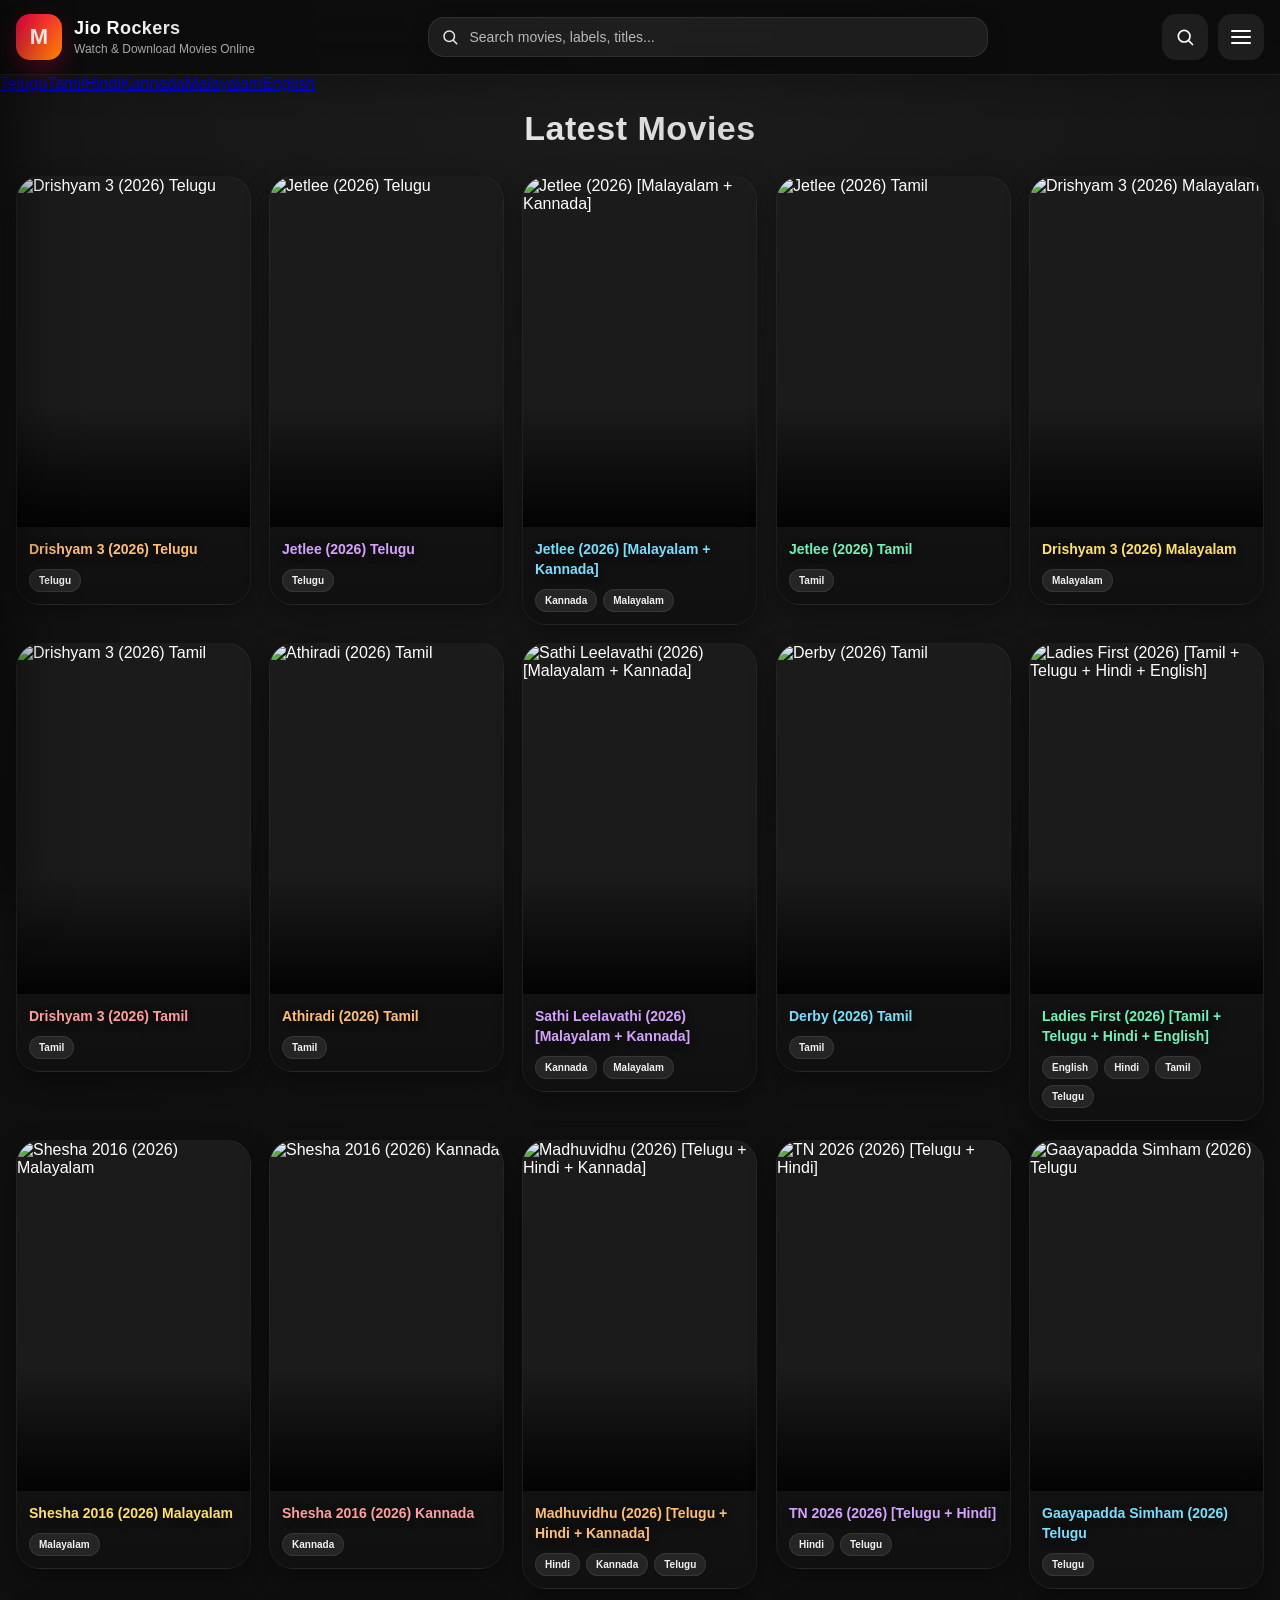
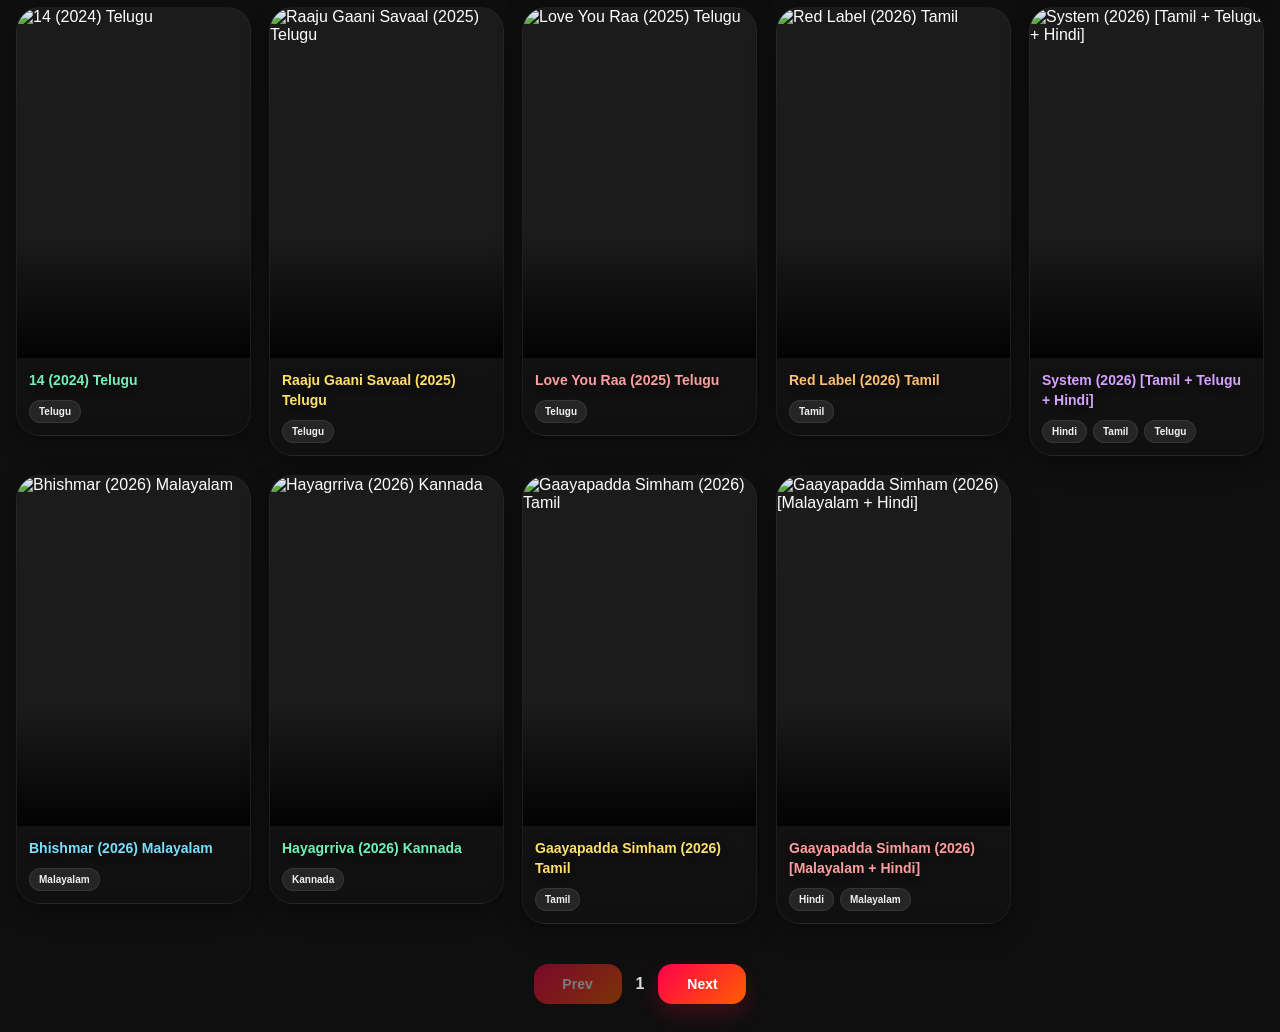
==== commit 2ff735b9: "Update index.html" ====
--- a/index.html
+++ b/index.html
@@ -5,7 +5,7 @@
   <meta charset="UTF-8">
   <meta name="viewport" content="width=device-width,initial-scale=1">
 
-  <title>Premium Movie Blog</title>
+  <title>Jio Rockers (2026) Download Movies in Telugu Tamil Kannada Malayalam Hindi</title>
 
   <meta content="no-referrer" name="referrer"/>
   <meta content="https://hashgen.website" data-id="d1" name="video-domain"/>
@@ -16,58 +16,6 @@
   <!-- Preload JSON -->
   <link rel="preload" as="fetch" href="json/posts1.json" type="application/json">
 
-  <style>
-    .clickable-label{
-      cursor:pointer;
-      transition:.2s;
-    }
-    .clickable-label:hover{
-      opacity:.8;
-      transform:scale(1.05);
-    }
-    .label-link{
-      text-decoration:none;
-      color:inherit;
-    }
-
-    .language-cloud{
-      width:100%;
-      display:flex;
-      flex-wrap:wrap;
-      gap:12px;
-      justify-content:center;
-      align-items:center;
-      padding:18px 14px;
-      margin:10px auto 0;
-      max-width:1200px;
-      box-sizing:border-box;
-    }
-
-    .lang-chip{
-      display:inline-flex;
-      align-items:center;
-      justify-content:center;
-      text-decoration:none;
-      color:inherit;
-      background:rgba(255,255,255,.08);
-      border:1px solid rgba(255,255,255,.14);
-      padding:10px 18px;
-      border-radius:999px;
-      font-size:14px;
-      font-weight:600;
-      transition:transform .2s ease, opacity .2s ease, background .2s ease;
-      box-shadow:0 6px 20px rgba(0,0,0,.08);
-      backdrop-filter:blur(8px);
-    }
-
-    .lang-chip:hover{
-      opacity:.9;
-      transform:translateY(-2px);
-      background:rgba(255,255,255,.14);
-    }
-  </style>
-
-  <!-- External JavaScript -->
   <script src="script.js" defer></script>
 </head>
 
@@ -78,11 +26,11 @@
   <aside class="sidebar" id="sidebar">
     <div class="sidebar-header">
       <div class="sidebar-profile">
-        <div class="sidebar-avatar">M</div>
+        <div class="sidebar-avatar">J</div>
 
         <div>
-          <h2>Premium Movies</h2>
-          <p>Fast, clean, modern</p>
+          <h2>Jio Rockers</h2>
+          <p>Watch & Download Movies</p>
         </div>
       </div>
 
@@ -126,8 +74,8 @@
       <div class="brand-logo">M</div>
 
       <div class="brand-text">
-        <h1>Premium Movie Blog</h1>
-        <p>Latest movies, clean layout, quick browsing</p>
+        <h1>Jio Rockers</h1>
+        <p>Watch & Download Movies Online</p>
       </div>
 
     </a>
@@ -244,1171 +192,5 @@
 
   </div>
 
-
-<script>
-    const POSTS_PER_PAGE = 24;
-    const MAX_JSON_FILES = 500;
-
-    const countdownPage = "/download";
-
-    const fallbackPoster =
-      "https://images.unsplash.com/photo-1507525428034-b723cf961d3e";
-
-    /* =========================
-       DOMAIN CACHE
-    ========================= */
-
-    const domainMap = {};
-
-    function readDomains(){
-
-      document
-        .querySelectorAll('meta[name="video-domain"]')
-        .forEach(meta => {
-
-          const id = meta.dataset.id;
-
-          if(id){
-            domainMap[id] =
-              meta.content || "";
-          }
-        });
-    }
-
-    /* =========================
-       VIDEO POSTER
-    ========================= */
-
-    function setPoster(root = document){
-
-      root
-        .querySelectorAll(".video-wrapper")
-        .forEach(wrapper => {
-
-          const posterBox =
-            wrapper.querySelector(".video-poster");
-
-          if(!posterBox) return;
-
-          if(posterBox.dataset.ready) return;
-
-          posterBox.dataset.ready = "1";
-
-          let poster =
-            wrapper.dataset.poster;
-
-          /* =========================
-             TAKE FIRST IMAGE
-          ========================= */
-
-          if(!poster){
-
-            const firstPostImage =
-              document.querySelector(
-                "#detailContent img"
-              );
-
-            if(firstPostImage){
-
-              poster =
-                firstPostImage.currentSrc
-                ||
-                firstPostImage.src;
-            }
-          }
-
-          /* =========================
-             BLOGGER LARGE SIZE
-          ========================= */
-
-          if(poster){
-            poster =
-              poster.replace(
-                /\/s\d+(-c)?\//,
-                "/s1600/"
-              );
-          }
-
-          /* =========================
-             FALLBACK
-          ========================= */
-
-          if(!poster){
-            poster = fallbackPoster;
-          }
-
-          posterBox.innerHTML = `
-          <img
-            src="${poster}"
-            alt=""
-            draggable="false"
-            loading="eager"
-            decoding="async"
-            style="
-              width:100%;
-              height:100%;
-              object-fit:cover;
-              display:block;
-            "
-          >
-        `;
-        });
-    }
-
-    /* =========================
-       PLAY VIDEO
-    ========================= */
-
-    window.playVideo = function(el){
-
-      const wrapper =
-        el.closest(".video-wrapper");
-
-      if(!wrapper) return;
-
-      const iframe =
-        wrapper.querySelector(".video-player");
-
-      const poster =
-        wrapper.querySelector(".video-poster");
-
-      if(!iframe) return;
-
-      el.style.display = "none";
-
-      if(poster){
-        poster.style.display = "none";
-      }
-
-      if(!iframe.src){
-
-        const domainId =
-          wrapper.dataset.domainId || "";
-
-        const domain =
-          domainMap[domainId] || "";
-
-        const path =
-          iframe.dataset.src || "";
-
-        iframe.src =
-          path.startsWith("http")
-            ? path
-            : domain + path;
-      }
-    };
-
-    /* =========================
-       DOWNLOAD BUTTON
-    ========================= */
-
-    function handleDownload(btn){
-
-      const raw =
-        btn.dataset.url || "";
-
-      if(!raw) return;
-
-      const [path = "", domainKey = ""] =
-        raw.split("|");
-
-      const domain =
-        domainMap[domainKey] || "";
-
-      const finalTarget =
-        path.startsWith("http")
-          ? path
-          : domain + path;
-
-      const url =
-        `${countdownPage}?target=${encodeURIComponent(finalTarget)}&d=${encodeURIComponent(domainKey)}`;
-
-      window.location.href = url;
-    }
-
-    /* =========================
-       POPUP
-    ========================= */
-
-    let popup = null;
-    let popupImg = null;
-
-    let currentImages = [];
-    let currentIndex = 0;
-
-    function loadPopup(){
-
-      popup =
-        document.getElementById("tmdbPopup");
-
-      popupImg =
-        document.getElementById("tmdbPopupImg");
-    }
-
-    function refreshGallery(){
-
-      currentImages = Array.from(
-        document.querySelectorAll(
-          ".tmdb-extra-images img"
-        )
-      );
-    }
-
-    /* =========================
-       UPDATE POPUP IMAGE
-    ========================= */
-
-    function updatePopupImage(){
-
-      if(
-        !popupImg ||
-        !currentImages.length
-      ) return;
-
-      const img =
-        currentImages[currentIndex];
-
-      let src =
-        img.getAttribute("data-src")
-        ||
-        img.getAttribute("data-lazy-src")
-        ||
-        img.currentSrc
-        ||
-        img.src
-        ||
-        img.getAttribute("src")
-        ||
-        "";
-
-      /* =========================
-         FORCE LARGE BLOGGER IMAGE
-      ========================= */
-
-      src = src.replace(
-        /\/s\d+(-c)?\//,
-        "/s1600/"
-      );
-
-      /* =========================
-         LOADING EFFECT
-      ========================= */
-
-      popupImg.style.opacity = "0";
-
-      const preload = new Image();
-
-      preload.onload = () => {
-
-        popupImg.src =
-          preload.src;
-
-        requestAnimationFrame(() => {
-
-          popupImg.style.opacity = "1";
-        });
-      };
-
-      preload.src = src;
-    }
-
-    function openPopup(index){
-
-      loadPopup();
-
-      if(
-        !popup ||
-        !popupImg
-      ) return;
-
-      currentIndex = index;
-
-      popup.classList.add("active");
-
-      updatePopupImage();
-
-      history.pushState(
-        { popupOpen:true },
-        "",
-        window.location.href
-      );
-    }
-
-    function closePopup(){
-
-      if(!popup) return;
-
-      popup.classList.remove("active");
-    }
-
-    function nextImage(){
-
-      if(!currentImages.length) return;
-
-      currentIndex =
-        (
-          currentIndex + 1
-        )
-        % 
-        currentImages.length;
-
-      updatePopupImage();
-    }
-
-    function prevImage(){
-
-      if(!currentImages.length) return;
-
-      currentIndex =
-        (
-          currentIndex - 1
-          +
-          currentImages.length
-        )
-        %
-        currentImages.length;
-
-      updatePopupImage();
-    }
-
-    const postsEl = document.getElementById("posts");
-    const pagination = document.getElementById("pagination");
-    const pageNumEl = document.getElementById("pageNum");
-    const prevBtn = document.getElementById("prevBtn");
-    const nextBtn = document.getElementById("nextBtn");
-    const pageBadge = document.getElementById("pageBadge");
-    const searchInput = document.getElementById("searchInput");
-    const searchClear = document.getElementById("searchClear");
-    const searchStatus = document.getElementById("searchStatus");
-    const pageTitleEl = document.querySelector(".page-title");
-    const brandTitle = document.querySelector(".brand-text h1");
-    const languageCloud = document.getElementById("languageCloud");
-
-    const searchBtn = document.getElementById("searchBtn");
-    const menuBtn = document.getElementById("menuBtn");
-    const sidebar = document.getElementById("sidebar");
-    const sidebarOverlay = document.getElementById("sidebarOverlay");
-    const sidebarClose = document.getElementById("sidebarClose");
-
-    let currentPage = 1;
-    let ALL_POSTS = [];
-    let loadedFileIndexes = new Set();
-    let nextJsonIndex = 1;
-    let noMoreFiles = false;
-    let loadingFilePromises = new Map();
-    let currentSearch = "";
-    let currentLabel = "";
-    let currentLabelTotalPages = 1;
-    let searchTimer = null;
-
-    function scrollToTopNow(){
-      document.documentElement.scrollTop = 0;
-      document.body.scrollTop = 0;
-      window.scrollTo({
-        top: 0,
-        left: 0,
-        behavior: "auto"
-      });
-    }
-
-    function setPageTitleVisible(visible){
-      if(pageTitleEl){
-        pageTitleEl.style.display = visible ? "block" : "none";
-      }
-    }
-
-    function setBrandTitleVisible(visible){
-      if(brandTitle){
-        brandTitle.style.display = visible ? "block" : "none";
-      }
-    }
-
-    function setLanguageCloudVisible(visible){
-      if(languageCloud){
-        languageCloud.style.display = visible ? "flex" : "none";
-      }
-    }
-
-    function openSidebar(){
-      sidebar.classList.add("active");
-      sidebarOverlay.classList.add("active");
-      document.body.classList.add("sidebar-open");
-    }
-
-    function closeSidebar(){
-      sidebar.classList.remove("active");
-      sidebarOverlay.classList.remove("active");
-      document.body.classList.remove("sidebar-open");
-    }
-
-    function toggleSidebar(){
-      if(sidebar.classList.contains("active")){
-        closeSidebar();
-      }else{
-        openSidebar();
-      }
-    }
-
-    function slugify(text){
-      return text.toString().toLowerCase().trim()
-        .replace(/[^a-z0-9]+/g,'-')
-        .replace(/(^-|-$)/g,'');
-    }
-
-    function getJsonFile(index){
-      return `json/posts${index}.json`;
-    }
-
-    function getImage(post){
-      return (
-        post.media$thumbnail?.url?.replace("/s72-c/","/s1200/")
-        ||
-        post.content?.$t?.match(/<img.*?src="(.*?)"/i)?.[1]
-        ||
-        "https://via.placeholder.com/500x750?text=No+Image"
-      );
-    }
-
-    function getLabels(post){
-      const labels = (post.category || [])
-        .map(c => c.term)
-        .filter(label => {
-          if(!label) return false;
-          const l = label.toLowerCase().trim();
-          return l !== "movies" && l !== "trending";
-        });
-
-      return labels;
-    }
-
-    function createCard(post){
-      const image = getImage(post);
-      const title = post.title?.$t || "No Title";
-      const labels = getLabels(post);
-      const slug = slugify(title);
-
-      return `
-        <a class="card" href="/${slug}">
-          <div class="poster-wrap">
-            <img class="poster" src="${image}" loading="lazy" alt="${title}">
-          </div>
-
-          <div class="content">
-            <div class="title">${title}</div>
-
-            <div class="labels">
-              ${labels.slice(0,6).map(label => `
-                <span
-                  class="label clickable-label label-link"
-                  data-label="${encodeURIComponent(label)}"
-                >${label}</span>
-              `).join("")}
-            </div>
-          </div>
-        </a>
-      `;
-    }
-
-    function updatePageBadge(){
-      if(currentSearch){
-        pageBadge.style.display = "inline-flex";
-        pageBadge.textContent = `Search: ${currentSearch}`;
-        return;
-      }
-
-      if(currentLabel){
-        pageBadge.style.display = "inline-flex";
-        pageBadge.textContent = `Label: ${currentLabel} • Page ${currentPage}`;
-        return;
-      }
-
-      if(currentPage > 1){
-        pageBadge.style.display = "inline-flex";
-        pageBadge.textContent = `Page ${currentPage}`;
-      }else{
-        pageBadge.style.display = "none";
-        pageBadge.textContent = "";
-      }
-    }
-
-    function updateNavState(){
-      if(currentSearch){
-        prevBtn.classList.add("disabled");
-        nextBtn.classList.add("disabled");
-        prevBtn.setAttribute("aria-disabled", "true");
-        nextBtn.setAttribute("aria-disabled", "true");
-        return;
-      }
-
-      if(currentLabel){
-        if(currentPage <= 1){
-          prevBtn.classList.add("disabled");
-          prevBtn.setAttribute("aria-disabled", "true");
-        }else{
-          prevBtn.classList.remove("disabled");
-          prevBtn.removeAttribute("aria-disabled");
-        }
-
-        if(currentPage >= currentLabelTotalPages){
-          nextBtn.classList.add("disabled");
-          nextBtn.setAttribute("aria-disabled", "true");
-        }else{
-          nextBtn.classList.remove("disabled");
-          nextBtn.removeAttribute("aria-disabled");
-        }
-
-        return;
-      }
-
-      if(currentPage <= 1){
-        prevBtn.classList.add("disabled");
-        prevBtn.setAttribute("aria-disabled", "true");
-      }else{
-        prevBtn.classList.remove("disabled");
-        prevBtn.removeAttribute("aria-disabled");
-      }
-
-      const atKnownLastPage = noMoreFiles && (currentPage * POSTS_PER_PAGE >= ALL_POSTS.length);
-
-      if(atKnownLastPage){
-        nextBtn.classList.add("disabled");
-        nextBtn.setAttribute("aria-disabled", "true");
-      }else{
-        nextBtn.classList.remove("disabled");
-        nextBtn.removeAttribute("aria-disabled");
-      }
-    }
-
-    function showHome(){
-      setPageTitleVisible(!currentSearch && !currentLabel);
-      setBrandTitleVisible(true);
-      setLanguageCloudVisible(!currentSearch);
-      postsEl.style.display = "grid";
-      pagination.style.display = currentSearch ? "none" : "flex";
-      updatePageBadge();
-    }
-
-    async function loadJsonFile(index){
-      if(index > MAX_JSON_FILES) {
-        noMoreFiles = true;
-        return false;
-      }
-
-      if(loadedFileIndexes.has(index)) return true;
-
-      if(loadingFilePromises.has(index)) return loadingFilePromises.get(index);
-
-      const promise = (async () => {
-        try{
-          const file = getJsonFile(index);
-          const res = await fetch(file, { cache: "force-cache" });
-
-          if(!res.ok){
-            if(res.status === 404){
-              noMoreFiles = true;
-            }
-            return false;
-          }
-
-          const data = await res.json();
-          const entries = data?.feed?.entry || [];
-
-          ALL_POSTS.push(...entries);
-          loadedFileIndexes.add(index);
-
-          return true;
-        }catch(err){
-          console.error("Failed to load:", getJsonFile(index), err);
-          return false;
-        }finally{
-          loadingFilePromises.delete(index);
-        }
-      })();
-
-      loadingFilePromises.set(index, promise);
-      return promise;
-    }
-
-    async function loadNextJsonFile(){
-      if(noMoreFiles) return false;
-
-      const index = nextJsonIndex;
-      const ok = await loadJsonFile(index);
-
-      if(ok){
-        nextJsonIndex += 1;
-      }
-
-      return ok;
-    }
-
-    async function ensurePostsForPage(page){
-      const neededCount = page * POSTS_PER_PAGE;
-
-      while(ALL_POSTS.length < neededCount && !noMoreFiles){
-        const ok = await loadNextJsonFile();
-        if(!ok) break;
-      }
-    }
-
-    async function ensureAllPostsLoaded(){
-      while(!noMoreFiles && nextJsonIndex <= MAX_JSON_FILES){
-        const ok = await loadNextJsonFile();
-        if(!ok) break;
-      }
-    }
-
-    function matchesSearch(post, query){
-      const title = (post.title?.$t || "").toLowerCase();
-      const labels = getLabels(post).join(" ").toLowerCase();
-      const content = (post.content?.$t || "").toLowerCase();
-      return title.includes(query) || labels.includes(query) || content.includes(query);
-    }
-
-    async function renderPage(page, addHistory = true){
-      scrollToTopNow();
-      closeSidebar();
-
-      currentSearch = "";
-      currentLabel = "";
-      currentLabelTotalPages = 1;
-
-      searchStatus.style.display = "none";
-      searchInput.value = "";
-      searchClear.classList.remove("show");
-
-      setPageTitleVisible(true);
-      setBrandTitleVisible(true);
-      setLanguageCloudVisible(true);
-      postsEl.innerHTML = `<div class="loading">Loading Premium Movies...</div>`;
-
-      await ensurePostsForPage(page);
-
-      const totalLoadedPages = Math.max(
-        1,
-        Math.ceil(ALL_POSTS.length / POSTS_PER_PAGE)
-      );
-
-      currentPage = Math.min(Math.max(1, page), totalLoadedPages);
-
-      const start = (currentPage - 1) * POSTS_PER_PAGE;
-      const end = start + POSTS_PER_PAGE;
-      const pagePosts = ALL_POSTS.slice(start, end);
-
-      postsEl.innerHTML = pagePosts.map(post => createCard(post)).join("");
-      pageNumEl.innerText = currentPage;
-
-      const prevPage = currentPage > 1 ? currentPage - 1 : 1;
-      const nextPage = currentPage + 1;
-
-      prevBtn.href = prevPage === 1 ? `/` : `?page=${prevPage}`;
-      nextBtn.href = `?page=${nextPage}`;
-
-      pagination.style.display = "flex";
-
-      if(addHistory){
-        if(currentPage === 1){
-          history.pushState({ page: 1 }, "", `/`);
-        }else{
-          history.pushState({ page: currentPage }, "", `?page=${currentPage}`);
-        }
-      }
-
-      updateNavState();
-      updatePageBadge();
-      scrollToTopNow();
-    }
-
-    async function renderSearchResults(query, addHistory = true){
-      const q = query.trim().toLowerCase();
-
-      if(!q){
-        searchStatus.style.display = "none";
-        currentSearch = "";
-        if(addHistory){
-          history.pushState({ page: currentPage }, "", currentPage === 1 ? `/` : `?page=${currentPage}`);
-        }
-        await renderPage(currentPage, false);
-        return;
-      }
-
-      scrollToTopNow();
-      closeSidebar();
-
-      currentLabel = "";
-      currentLabelTotalPages = 1;
-
-      showHome();
-      setPageTitleVisible(false);
-      setLanguageCloudVisible(false);
-
-      currentSearch = query.trim();
-      searchStatus.style.display = "block";
-      searchStatus.textContent = `Searching for “${currentSearch}”…`;
-
-      postsEl.innerHTML = `<div class="loading">Searching all posts...</div>`;
-      pagination.style.display = "none";
-
-      await ensureAllPostsLoaded();
-
-      const results = ALL_POSTS.filter(post => matchesSearch(post, q));
-
-      if(results.length){
-        postsEl.innerHTML = results.map(post => createCard(post)).join("");
-        searchStatus.textContent = `Showing ${results.length} result${results.length === 1 ? "" : "s"} for “${currentSearch}”`;
-      }else{
-        postsEl.innerHTML = `<div class="loading">No results found for “${currentSearch}”</div>`;
-        searchStatus.textContent = `No results found for “${currentSearch}”`;
-      }
-
-      pageNumEl.innerText = "Search";
-      prevBtn.classList.add("disabled");
-      nextBtn.classList.add("disabled");
-      prevBtn.setAttribute("aria-disabled", "true");
-      nextBtn.setAttribute("aria-disabled", "true");
-      pageBadge.style.display = "inline-flex";
-      pageBadge.textContent = `Search: ${currentSearch}`;
-
-      if(addHistory){
-        history.pushState({ search: currentSearch }, "", `?search=${encodeURIComponent(currentSearch)}`);
-      }
-
-      scrollToTopNow();
-    }
-
-    async function renderLabelPosts(label, page = 1, addHistory = true){
-      scrollToTopNow();
-      closeSidebar();
-
-      currentSearch = "";
-      searchInput.value = "";
-      searchClear.classList.remove("show");
-
-      currentLabel = label.trim();
-
-      showHome();
-      setPageTitleVisible(false);
-      setLanguageCloudVisible(true);
-
-      searchStatus.style.display = "block";
-      searchStatus.textContent = `Loading ${currentLabel} posts...`;
-
-      postsEl.innerHTML = `<div class="loading">Loading ${currentLabel} posts...</div>`;
-      pagination.style.display = "none";
-
-      await ensureAllPostsLoaded();
-
-      const targetLabel = currentLabel.toLowerCase().trim();
-
-      const results = ALL_POSTS.filter(post => {
-        const labels = getLabels(post).map(l => l.toLowerCase().trim());
-        return labels.includes(targetLabel);
-      });
-
-      currentLabelTotalPages = Math.max(1, Math.ceil(results.length / POSTS_PER_PAGE));
-      currentPage = Math.min(Math.max(1, page), currentLabelTotalPages);
-
-      const start = (currentPage - 1) * POSTS_PER_PAGE;
-      const end = start + POSTS_PER_PAGE;
-      const pageItems = results.slice(start, end);
-
-      if(pageItems.length){
-        postsEl.innerHTML = pageItems.map(post => createCard(post)).join("");
-        searchStatus.textContent = `${results.length} post${results.length === 1 ? "" : "s"} found in "${currentLabel}"`;
-      }else{
-        postsEl.innerHTML = `<div class="loading">No posts found in "${currentLabel}"</div>`;
-        searchStatus.textContent = `No posts found in "${currentLabel}"`;
-      }
-
-      pageNumEl.innerText = `${currentPage} / ${currentLabelTotalPages}`;
-      pagination.style.display = "flex";
-
-      const prevPage = currentPage > 1 ? currentPage - 1 : 1;
-      const nextPage = currentPage < currentLabelTotalPages ? currentPage + 1 : currentLabelTotalPages;
-
-      prevBtn.href = prevPage === 1 ? `/` : `?label=${encodeURIComponent(currentLabel)}&page=${prevPage}`;
-      nextBtn.href = `?label=${encodeURIComponent(currentLabel)}&page=${nextPage}`;
-
-      if(addHistory){
-        history.pushState(
-          { label: currentLabel, page: currentPage },
-          "",
-          `?label=${encodeURIComponent(currentLabel)}&page=${currentPage}`
-        );
-      }
-
-      updateNavState();
-      updatePageBadge();
-      scrollToTopNow();
-    }
-
-    function handleSearchInput(){
-      const value = searchInput.value;
-      if(value.trim()){
-        searchClear.classList.add("show");
-      }else{
-        searchClear.classList.remove("show");
-      }
-
-      searchBtn.classList.toggle("active", !!value.trim() || document.activeElement === searchInput);
-
-      clearTimeout(searchTimer);
-      searchTimer = setTimeout(() => {
-        renderSearchResults(value, true);
-      }, 300);
-    }
-
-    function initExtras(){
-      readDomains();
-      loadPopup();
-      setPoster();
-    }
-
-    async function initFromURL(){
-      scrollToTopNow();
-      closeSidebar();
-
-      initExtras();
-
-      const params = new URLSearchParams(window.location.search);
-      const page = parseInt(params.get("page") || "1", 10);
-      const search = params.get("search") || "";
-      const label = params.get("label") || "";
-
-      currentPage = Number.isFinite(page) && page > 0 ? page : 1;
-      pageNumEl.innerText = currentPage;
-
-      if(label){
-        await renderLabelPosts(label, currentPage, false);
-      }else if(search){
-        searchInput.value = search;
-        searchClear.classList.add("show");
-        searchBtn.classList.add("active");
-        await renderSearchResults(search, false);
-      }else{
-        await renderPage(currentPage, false);
-      }
-
-      scrollToTopNow();
-    }
-
-    prevBtn.addEventListener("click", (e) => {
-      e.preventDefault();
-      closeSidebar();
-
-      if(prevBtn.classList.contains("disabled")) return;
-
-      if(currentSearch){
-        return;
-      }
-
-      if(currentLabel){
-        if(currentPage > 1){
-          renderLabelPosts(currentLabel, currentPage - 1, true);
-        }
-        return;
-      }
-
-      if(currentPage > 1){
-        renderPage(currentPage - 1, true);
-      }
-    });
-
-    nextBtn.addEventListener("click", (e) => {
-      e.preventDefault();
-      closeSidebar();
-
-      if(nextBtn.classList.contains("disabled")) return;
-
-      if(currentSearch){
-        return;
-      }
-
-      if(currentLabel){
-        if(currentPage < currentLabelTotalPages){
-          renderLabelPosts(currentLabel, currentPage + 1, true);
-        }
-        return;
-      }
-
-      renderPage(currentPage + 1, true);
-    });
-
-    searchBtn.addEventListener("click", () => {
-      searchInput.focus();
-      searchInput.select();
-      searchBtn.classList.add("active");
-    });
-
-    searchInput.addEventListener("focus", () => {
-      searchBtn.classList.add("active");
-    });
-
-    searchInput.addEventListener("blur", () => {
-      if(!searchInput.value.trim()){
-        searchBtn.classList.remove("active");
-      }
-    });
-
-    menuBtn.addEventListener("click", toggleSidebar);
-    sidebarClose.addEventListener("click", closeSidebar);
-    sidebarOverlay.addEventListener("click", closeSidebar);
-
-    document.addEventListener("keydown", (e) => {
-      if(e.key === "Escape") closeSidebar();
-    });
-
-    searchInput.addEventListener("input", handleSearchInput);
-
-    searchInput.addEventListener("keydown", (e) => {
-      if(e.key === "Enter"){
-        e.preventDefault();
-        clearTimeout(searchTimer);
-        renderSearchResults(searchInput.value, true);
-      }
-    });
-
-    searchClear.addEventListener("click", () => {
-      searchInput.value = "";
-      searchClear.classList.remove("show");
-      searchBtn.classList.remove("active");
-      currentSearch = "";
-      searchStatus.style.display = "none";
-      renderPage(currentPage, true);
-      searchInput.focus();
-    });
-
-    window.addEventListener("popstate", () => {
-
-      if(
-        popup &&
-        popup.classList.contains("active")
-      ){
-        closePopup();
-      }
-
-      initFromURL();
-    });
-
-    /* =========================
-       CLICK EVENTS
-    ========================= */
-
-    document.addEventListener("click", e => {
-
-      const labelLink =
-        e.target.closest(".label-link");
-
-      if(labelLink){
-        e.preventDefault();
-        e.stopPropagation();
-
-        const label =
-          decodeURIComponent(labelLink.dataset.label || "");
-
-        renderLabelPosts(label, 1, true);
-        return;
-      }
-
-      /* ========= DOWNLOAD ========= */
-
-      const downloadBtn =
-        e.target.closest(".button-link");
-
-      if(downloadBtn){
-
-        e.preventDefault();
-
-        handleDownload(downloadBtn);
-
-        return;
-      }
-
-      /* ========= VIDEO ========= */
-
-      const overlay =
-        e.target.closest(".video-overlay");
-
-      if(overlay){
-
-        e.preventDefault();
-
-        playVideo(overlay);
-
-        return;
-      }
-
-      /* ========= GALLERY ========= */
-
-      const galleryImg =
-        e.target.closest(
-          ".tmdb-extra-images img"
-        );
-
-      if(galleryImg){
-
-        refreshGallery();
-
-        const index =
-          currentImages.indexOf(galleryImg);
-
-        if(index !== -1){
-
-          setTimeout(() => {
-
-            openPopup(index);
-
-          }, 100);
-        }
-
-        return;
-      }
-
-      /* ========= CLOSE ========= */
-
-      if(
-        e.target.closest(".tmdb-close")
-      ){
-
-        closePopup();
-
-        history.back();
-
-        return;
-      }
-
-      /* ========= NEXT ========= */
-
-      if(
-        e.target.closest(".tmdb-next")
-      ){
-
-        nextImage();
-
-        return;
-      }
-
-      /* ========= PREV ========= */
-
-      if(
-        e.target.closest(".tmdb-prev")
-      ){
-
-        prevImage();
-
-        return;
-      }
-
-      /* ========= OUTSIDE ========= */
-
-      if(
-        popup &&
-        e.target === popup
-      ){
-
-        closePopup();
-
-        history.back();
-      }
-    });
-
-    /* =========================
-       KEYBOARD
-    ========================= */
-
-    document.addEventListener("keydown", e => {
-
-      if(
-        !popup ||
-        !popup.classList.contains("active")
-      ) return;
-
-      switch(e.key){
-
-        case "ArrowRight":
-          nextImage();
-          break;
-
-        case "ArrowLeft":
-          prevImage();
-          break;
-
-        case "Escape":
-          closePopup();
-          history.back();
-          break;
-      }
-    });
-
-    /* =========================
-       MOBILE SWIPE
-    ========================= */
-
-    let touchStartX = 0;
-    let touchEndX = 0;
-
-    document.addEventListener(
-      "touchstart",
-      e => {
-
-        if(
-          !popup ||
-          !popup.classList.contains("active")
-        ) return;
-
-        touchStartX =
-          e.changedTouches[0].screenX;
-      },
-      { passive:true }
-    );
-
-    document.addEventListener(
-      "touchend",
-      e => {
-
-        if(
-          !popup ||
-          !popup.classList.contains("active")
-        ) return;
-
-        touchEndX =
-          e.changedTouches[0].screenX;
-
-        if(
-          touchStartX - touchEndX > 50
-        ){
-          nextImage();
-        }
-
-        if(
-          touchEndX - touchStartX > 50
-        ){
-          prevImage();
-        }
-      },
-      { passive:true }
-    );
-
-    /* =========================
-       OBSERVER
-    ========================= */
-
-    const observer =
-      new MutationObserver(() => {
-
-        setPoster();
-      });
-
-    observer.observe(
-      document.body,
-      {
-        childList:true,
-        subtree:true
-      }
-    );
-
-    initFromURL();
-  </script>
-
 </body>
 </html>
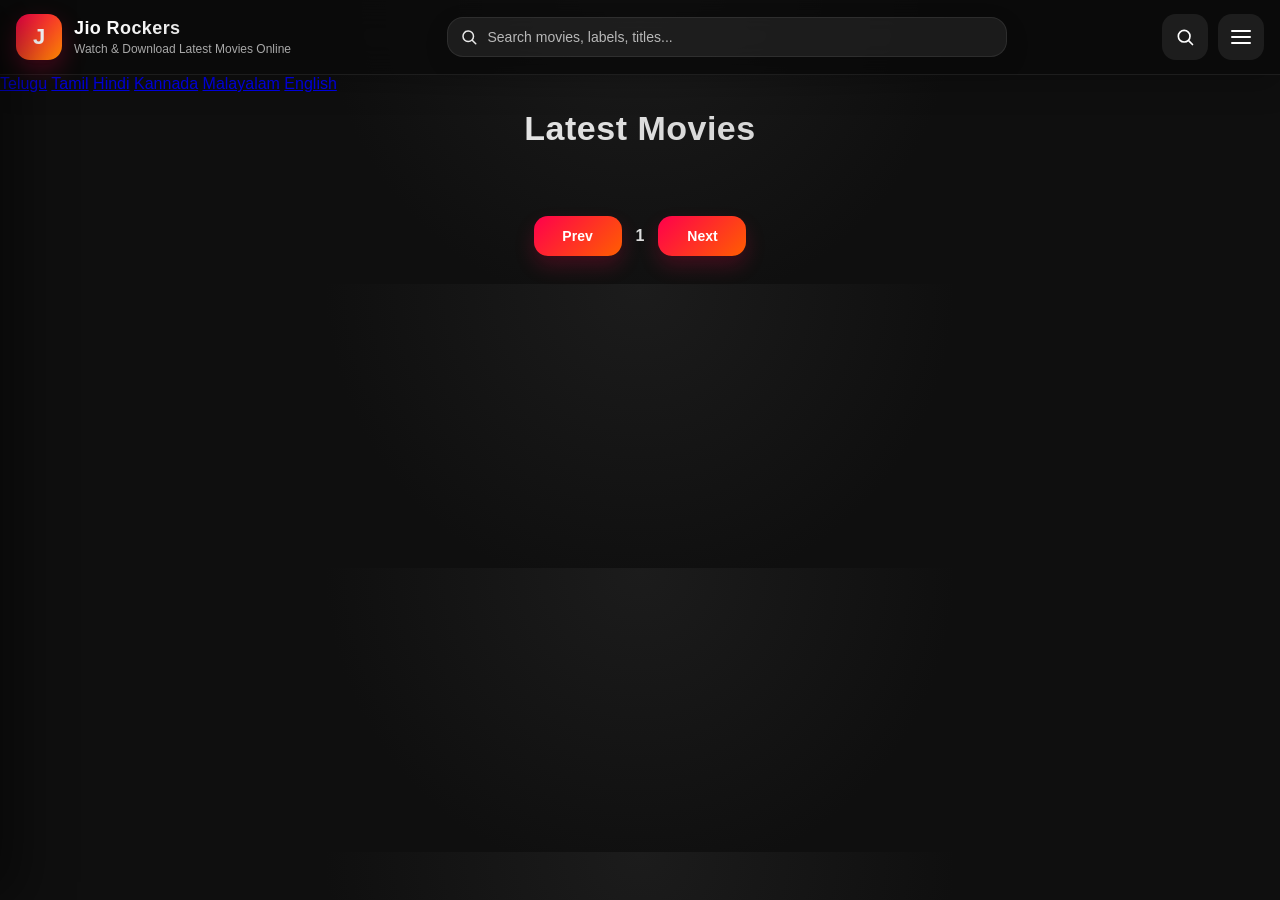
==== commit 3c09e1fa: "Update index.html" ====
--- a/index.html
+++ b/index.html
@@ -30,7 +30,7 @@
 
         <div>
           <h2>Jio Rockers</h2>
-          <p>Watch & Download Movies</p>
+          <p>Watch & Download</p>
         </div>
       </div>
 
@@ -60,7 +60,7 @@
 
         <p class="sidebar-note">
           Browse the newest movie posts, search instantly,
-          and move through pages with a polished layout.
+          and move through pages.
         </p>
       </div>
 
@@ -71,11 +71,11 @@
 
     <a class="brand" href="/" aria-label="Home">
 
-      <div class="brand-logo">M</div>
+      <div class="brand-logo">J</div>
 
       <div class="brand-text">
         <h1>Jio Rockers</h1>
-        <p>Watch & Download Movies Online</p>
+        <p>Watch & Download Latest Movies Online</p>
       </div>
 
     </a>
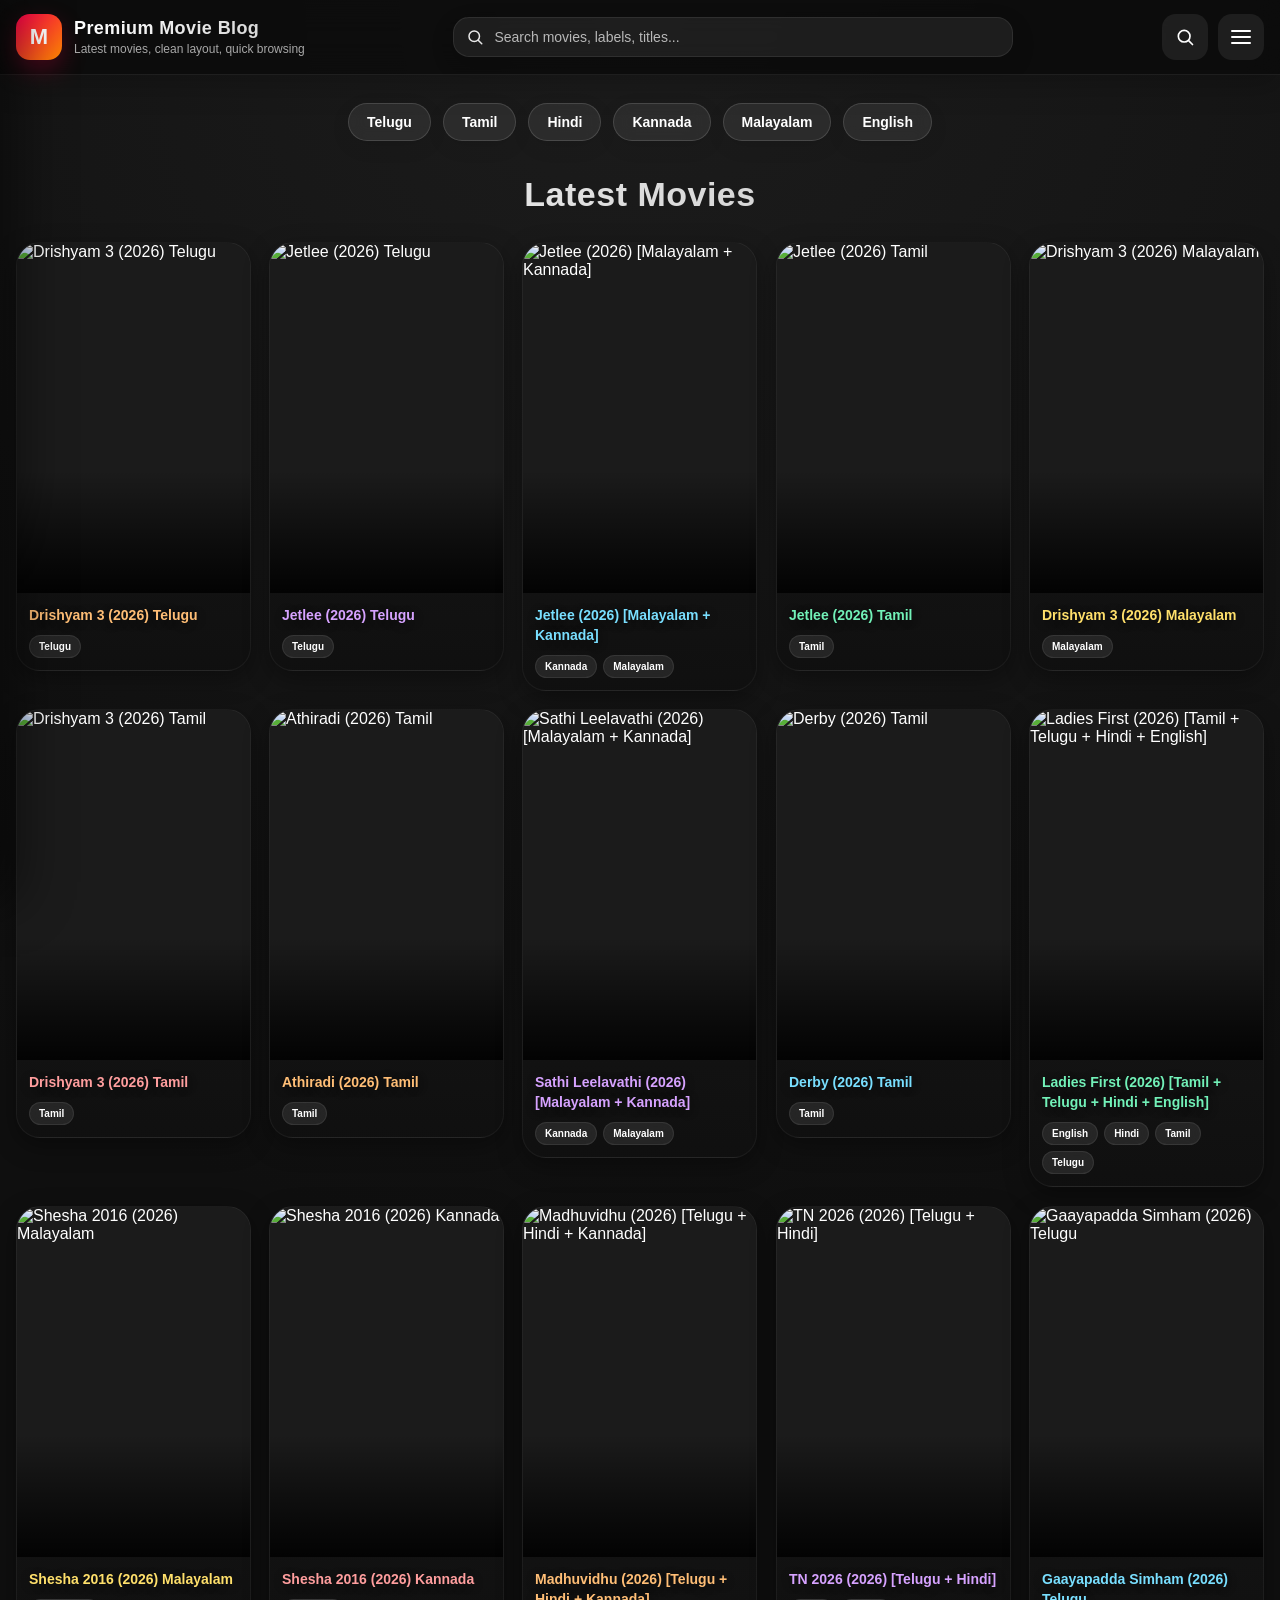
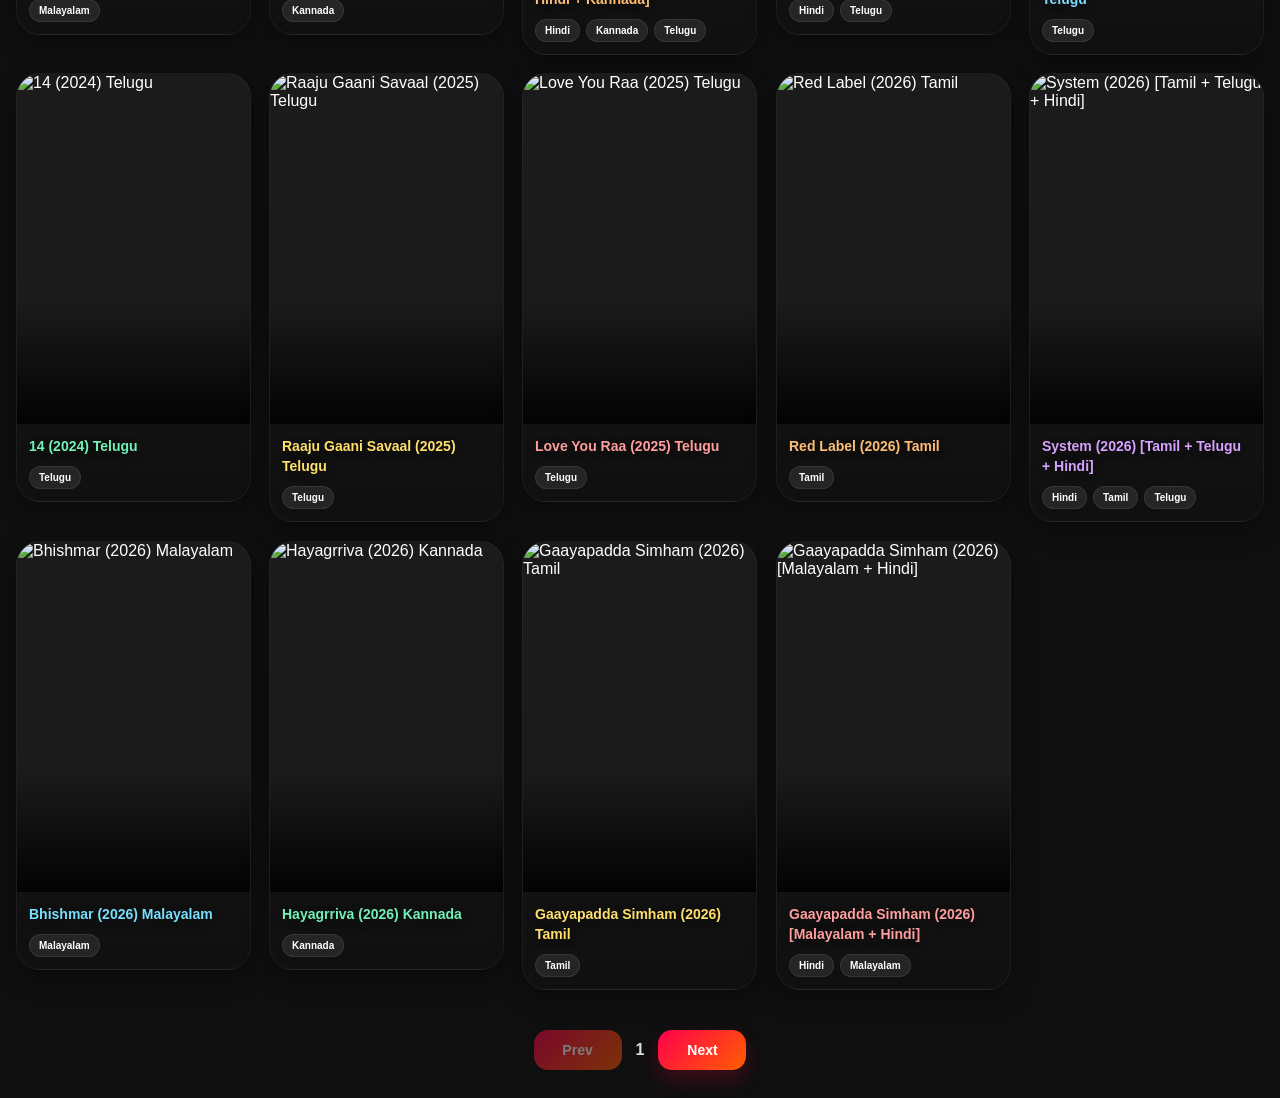
==== commit 323d63ca: "Update index.html" ====
--- a/index.html
+++ b/index.html
@@ -5,7 +5,7 @@
   <meta charset="UTF-8">
   <meta name="viewport" content="width=device-width,initial-scale=1">
 
-  <title>Jio Rockers (2026) Download Movies in Telugu Tamil Kannada Malayalam Hindi</title>
+  <title>Premium Movie Blog</title>
 
   <meta content="no-referrer" name="referrer"/>
   <meta content="https://hashgen.website" data-id="d1" name="video-domain"/>
@@ -15,6 +15,57 @@
 
   <!-- Preload JSON -->
   <link rel="preload" as="fetch" href="json/posts1.json" type="application/json">
+
+  <style>
+    .clickable-label{
+      cursor:pointer;
+      transition:.2s;
+    }
+    .clickable-label:hover{
+      opacity:.8;
+      transform:scale(1.05);
+    }
+    .label-link{
+      text-decoration:none;
+      color:inherit;
+    }
+
+    .language-cloud{
+      width:100%;
+      display:flex;
+      flex-wrap:wrap;
+      gap:12px;
+      justify-content:center;
+      align-items:center;
+      padding:18px 14px;
+      margin:10px auto 0;
+      max-width:1200px;
+      box-sizing:border-box;
+    }
+
+    .lang-chip{
+      display:inline-flex;
+      align-items:center;
+      justify-content:center;
+      text-decoration:none;
+      color:inherit;
+      background:rgba(255,255,255,.08);
+      border:1px solid rgba(255,255,255,.14);
+      padding:10px 18px;
+      border-radius:999px;
+      font-size:14px;
+      font-weight:600;
+      transition:transform .2s ease, opacity .2s ease, background .2s ease;
+      box-shadow:0 6px 20px rgba(0,0,0,.08);
+      backdrop-filter:blur(8px);
+    }
+
+    .lang-chip:hover{
+      opacity:.9;
+      transform:translateY(-2px);
+      background:rgba(255,255,255,.14);
+    }
+  </style>
 
   <script src="script.js" defer></script>
 </head>
@@ -26,11 +77,11 @@
   <aside class="sidebar" id="sidebar">
     <div class="sidebar-header">
       <div class="sidebar-profile">
-        <div class="sidebar-avatar">J</div>
+        <div class="sidebar-avatar">M</div>
 
         <div>
-          <h2>Jio Rockers</h2>
-          <p>Watch & Download</p>
+          <h2>Premium Movies</h2>
+          <p>Fast, clean, modern</p>
         </div>
       </div>
 
@@ -60,7 +111,7 @@
 
         <p class="sidebar-note">
           Browse the newest movie posts, search instantly,
-          and move through pages.
+          and move through pages with a polished layout.
         </p>
       </div>
 
@@ -71,11 +122,11 @@
 
     <a class="brand" href="/" aria-label="Home">
 
-      <div class="brand-logo">J</div>
+      <div class="brand-logo">M</div>
 
       <div class="brand-text">
-        <h1>Jio Rockers</h1>
-        <p>Watch & Download Latest Movies Online</p>
+        <h1>Premium Movie Blog</h1>
+        <p>Latest movies, clean layout, quick browsing</p>
       </div>
 
     </a>
@@ -192,5 +243,1160 @@
 
   </div>
 
+
+<script>
+    const POSTS_PER_PAGE = 24;
+    const MAX_JSON_FILES = 500;
+
+    const countdownPage = "/download";
+
+    const fallbackPoster =
+      "https://images.unsplash.com/photo-1507525428034-b723cf961d3e";
+
+    /* =========================
+       DOMAIN CACHE
+    ========================= */
+
+    const domainMap = {};
+
+    function readDomains(){
+
+      document
+        .querySelectorAll('meta[name="video-domain"]')
+        .forEach(meta => {
+
+          const id = meta.dataset.id;
+
+          if(id){
+            domainMap[id] =
+              meta.content || "";
+          }
+        });
+    }
+
+    /* =========================
+       VIDEO POSTER
+    ========================= */
+
+    function setPoster(root = document){
+
+      root
+        .querySelectorAll(".video-wrapper")
+        .forEach(wrapper => {
+
+          const posterBox =
+            wrapper.querySelector(".video-poster");
+
+          if(!posterBox) return;
+
+          if(posterBox.dataset.ready) return;
+
+          posterBox.dataset.ready = "1";
+
+          let poster =
+            wrapper.dataset.poster;
+
+          if(!poster){
+
+            const firstPostImage =
+              document.querySelector(
+                "#detailContent img"
+              );
+
+            if(firstPostImage){
+
+              poster =
+                firstPostImage.currentSrc
+                ||
+                firstPostImage.src;
+            }
+          }
+
+          if(poster){
+            poster =
+              poster.replace(
+                /\/s\d+(-c)?\//,
+                "/s1600/"
+              );
+          }
+
+          if(!poster){
+            poster = fallbackPoster;
+          }
+
+          posterBox.innerHTML = `
+          <img
+            src="${poster}"
+            alt=""
+            draggable="false"
+            loading="eager"
+            decoding="async"
+            style="
+              width:100%;
+              height:100%;
+              object-fit:cover;
+              display:block;
+            "
+          >
+        `;
+        });
+    }
+
+    /* =========================
+       PLAY VIDEO
+    ========================= */
+
+    window.playVideo = function(el){
+
+      const wrapper =
+        el.closest(".video-wrapper");
+
+      if(!wrapper) return;
+
+      const iframe =
+        wrapper.querySelector(".video-player");
+
+      const poster =
+        wrapper.querySelector(".video-poster");
+
+      if(!iframe) return;
+
+      el.style.display = "none";
+
+      if(poster){
+        poster.style.display = "none";
+      }
+
+      if(!iframe.src){
+
+        const domainId =
+          wrapper.dataset.domainId || "";
+
+        const domain =
+          domainMap[domainId] || "";
+
+        const path =
+          iframe.dataset.src || "";
+
+        iframe.src =
+          path.startsWith("http")
+            ? path
+            : domain + path;
+      }
+    };
+
+    /* =========================
+       DOWNLOAD BUTTON
+    ========================= */
+
+    function handleDownload(btn){
+
+      const raw =
+        btn.dataset.url || "";
+
+      if(!raw) return;
+
+      const [path = "", domainKey = ""] =
+        raw.split("|");
+
+      const domain =
+        domainMap[domainKey] || "";
+
+      const finalTarget =
+        path.startsWith("http")
+          ? path
+          : domain + path;
+
+      const url =
+        `${countdownPage}?target=${encodeURIComponent(finalTarget)}&d=${encodeURIComponent(domainKey)}`;
+
+      window.location.href = url;
+    }
+
+    /* =========================
+       POPUP
+    ========================= */
+
+    let popup = null;
+    let popupImg = null;
+
+    let currentImages = [];
+    let currentIndex = 0;
+
+    function loadPopup(){
+
+      popup =
+        document.getElementById("tmdbPopup");
+
+      popupImg =
+        document.getElementById("tmdbPopupImg");
+    }
+
+    function refreshGallery(){
+
+      currentImages = Array.from(
+        document.querySelectorAll(
+          ".tmdb-extra-images img"
+        )
+      );
+    }
+
+    /* =========================
+       UPDATE POPUP IMAGE
+    ========================= */
+
+    function updatePopupImage(){
+
+      if(
+        !popupImg ||
+        !currentImages.length
+      ) return;
+
+      const img =
+        currentImages[currentIndex];
+
+      let src =
+        img.getAttribute("data-src")
+        ||
+        img.getAttribute("data-lazy-src")
+        ||
+        img.currentSrc
+        ||
+        img.src
+        ||
+        img.getAttribute("src")
+        ||
+        "";
+
+      src = src.replace(
+        /\/s\d+(-c)?\//,
+        "/s1600/"
+      );
+
+      popupImg.style.opacity = "0";
+
+      const preload = new Image();
+
+      preload.onload = () => {
+
+        popupImg.src =
+          preload.src;
+
+        requestAnimationFrame(() => {
+
+          popupImg.style.opacity = "1";
+        });
+      };
+
+      preload.src = src;
+    }
+
+    function openPopup(index){
+
+      loadPopup();
+
+      if(
+        !popup ||
+        !popupImg
+      ) return;
+
+      currentIndex = index;
+
+      popup.classList.add("active");
+
+      updatePopupImage();
+
+      history.pushState(
+        { popupOpen:true },
+        "",
+        window.location.href
+      );
+    }
+
+    function closePopup(){
+
+      if(!popup) return;
+
+      popup.classList.remove("active");
+    }
+
+    function nextImage(){
+
+      if(!currentImages.length) return;
+
+      currentIndex =
+        (
+          currentIndex + 1
+        )
+        %
+        currentImages.length;
+
+      updatePopupImage();
+    }
+
+    function prevImage(){
+
+      if(!currentImages.length) return;
+
+      currentIndex =
+        (
+          currentIndex - 1
+          +
+          currentImages.length
+        )
+        %
+        currentImages.length;
+
+      updatePopupImage();
+    }
+
+    const postsEl = document.getElementById("posts");
+    const pagination = document.getElementById("pagination");
+    const pageNumEl = document.getElementById("pageNum");
+    const prevBtn = document.getElementById("prevBtn");
+    const nextBtn = document.getElementById("nextBtn");
+    const pageBadge = document.getElementById("pageBadge");
+    const searchInput = document.getElementById("searchInput");
+    const searchClear = document.getElementById("searchClear");
+    const searchStatus = document.getElementById("searchStatus");
+    const pageTitleEl = document.querySelector(".page-title");
+    const brandTitle = document.querySelector(".brand-text h1");
+    const languageCloud = document.getElementById("languageCloud");
+
+    const searchBtn = document.getElementById("searchBtn");
+    const menuBtn = document.getElementById("menuBtn");
+    const sidebar = document.getElementById("sidebar");
+    const sidebarOverlay = document.getElementById("sidebarOverlay");
+    const sidebarClose = document.getElementById("sidebarClose");
+
+    let currentPage = 1;
+    let ALL_POSTS = [];
+    let loadedFileIndexes = new Set();
+    let nextJsonIndex = 1;
+    let noMoreFiles = false;
+    let loadingFilePromises = new Map();
+    let currentSearch = "";
+    let currentLabel = "";
+    let currentLabelTotalPages = 1;
+    let searchTimer = null;
+
+    function scrollToTopNow(){
+      document.documentElement.scrollTop = 0;
+      document.body.scrollTop = 0;
+      window.scrollTo({
+        top: 0,
+        left: 0,
+        behavior: "auto"
+      });
+    }
+
+    function setPageTitleVisible(visible){
+      if(pageTitleEl){
+        pageTitleEl.style.display = visible ? "block" : "none";
+      }
+    }
+
+    function setBrandTitleVisible(visible){
+      if(brandTitle){
+        brandTitle.style.display = visible ? "block" : "none";
+      }
+    }
+
+    function setLanguageCloudVisible(visible){
+      if(languageCloud){
+        languageCloud.style.display = visible ? "flex" : "none";
+      }
+    }
+
+    function openSidebar(){
+      sidebar.classList.add("active");
+      sidebarOverlay.classList.add("active");
+      document.body.classList.add("sidebar-open");
+    }
+
+    function closeSidebar(){
+      sidebar.classList.remove("active");
+      sidebarOverlay.classList.remove("active");
+      document.body.classList.remove("sidebar-open");
+    }
+
+    function toggleSidebar(){
+      if(sidebar.classList.contains("active")){
+        closeSidebar();
+      }else{
+        openSidebar();
+      }
+    }
+
+    function slugify(text){
+      return text.toString().toLowerCase().trim()
+        .replace(/[^a-z0-9]+/g,'-')
+        .replace(/(^-|-$)/g,'');
+    }
+
+    function getJsonFile(index){
+      return `json/posts${index}.json`;
+    }
+
+    function getImage(post){
+      return (
+        post.media$thumbnail?.url?.replace("/s72-c/","/s1200/")
+        ||
+        post.content?.$t?.match(/<img.*?src="(.*?)"/i)?.[1]
+        ||
+        "https://via.placeholder.com/500x750?text=No+Image"
+      );
+    }
+
+    function getLabels(post){
+      const labels = (post.category || [])
+        .map(c => c.term)
+        .filter(label => {
+          if(!label) return false;
+          const l = label.toLowerCase().trim();
+          return l !== "movies" && l !== "trending";
+        });
+
+      return labels;
+    }
+
+    function createCard(post){
+      const image = getImage(post);
+      const title = post.title?.$t || "No Title";
+      const labels = getLabels(post);
+      const slug = slugify(title);
+
+      return `
+        <a class="card" href="/${slug}">
+          <div class="poster-wrap">
+            <img class="poster" src="${image}" loading="lazy" alt="${title}">
+          </div>
+
+          <div class="content">
+            <div class="title">${title}</div>
+
+            <div class="labels">
+              ${labels.slice(0,6).map(label => `
+                <span
+                  class="label clickable-label label-link"
+                  data-label="${encodeURIComponent(label)}"
+                >${label}</span>
+              `).join("")}
+            </div>
+          </div>
+        </a>
+      `;
+    }
+
+    function updatePageBadge(){
+      if(currentSearch){
+        pageBadge.style.display = "inline-flex";
+        pageBadge.textContent = `Search: ${currentSearch}`;
+        return;
+      }
+
+      if(currentLabel){
+        pageBadge.style.display = "inline-flex";
+        pageBadge.textContent = `Label: ${currentLabel} • Page ${currentPage}`;
+        return;
+      }
+
+      if(currentPage > 1){
+        pageBadge.style.display = "inline-flex";
+        pageBadge.textContent = `Page ${currentPage}`;
+      }else{
+        pageBadge.style.display = "none";
+        pageBadge.textContent = "";
+      }
+    }
+
+    function updateNavState(){
+      if(currentSearch){
+        prevBtn.classList.add("disabled");
+        nextBtn.classList.add("disabled");
+        prevBtn.setAttribute("aria-disabled", "true");
+        nextBtn.setAttribute("aria-disabled", "true");
+        return;
+      }
+
+      if(currentLabel){
+        if(currentPage <= 1){
+          prevBtn.classList.add("disabled");
+          prevBtn.setAttribute("aria-disabled", "true");
+        }else{
+          prevBtn.classList.remove("disabled");
+          prevBtn.removeAttribute("aria-disabled");
+        }
+
+        if(currentPage >= currentLabelTotalPages){
+          nextBtn.classList.add("disabled");
+          nextBtn.setAttribute("aria-disabled", "true");
+        }else{
+          nextBtn.classList.remove("disabled");
+          nextBtn.removeAttribute("aria-disabled");
+        }
+
+        return;
+      }
+
+      if(currentPage <= 1){
+        prevBtn.classList.add("disabled");
+        prevBtn.setAttribute("aria-disabled", "true");
+      }else{
+        prevBtn.classList.remove("disabled");
+        prevBtn.removeAttribute("aria-disabled");
+      }
+
+      const atKnownLastPage =
+        noMoreFiles && (currentPage * POSTS_PER_PAGE >= ALL_POSTS.length);
+
+      if(atKnownLastPage){
+        nextBtn.classList.add("disabled");
+        nextBtn.setAttribute("aria-disabled", "true");
+      }else{
+        nextBtn.classList.remove("disabled");
+        nextBtn.removeAttribute("aria-disabled");
+      }
+    }
+
+    function showHome(){
+      setPageTitleVisible(!currentSearch && !currentLabel);
+      setBrandTitleVisible(true);
+      setLanguageCloudVisible(!currentSearch);
+      postsEl.style.display = "grid";
+      pagination.style.display = currentSearch ? "none" : "flex";
+      updatePageBadge();
+    }
+
+    async function loadJsonFile(index){
+      if(index > MAX_JSON_FILES) {
+        noMoreFiles = true;
+        return false;
+      }
+
+      if(loadedFileIndexes.has(index)) return true;
+
+      if(loadingFilePromises.has(index)) return loadingFilePromises.get(index);
+
+      const promise = (async () => {
+        try{
+          const file = getJsonFile(index);
+          const res = await fetch(file, { cache: "force-cache" });
+
+          if(!res.ok){
+            if(res.status === 404){
+              noMoreFiles = true;
+            }
+            return false;
+          }
+
+          const data = await res.json();
+          const entries = data?.feed?.entry || [];
+
+          ALL_POSTS.push(...entries);
+          loadedFileIndexes.add(index);
+
+          return true;
+        }catch(err){
+          console.error("Failed to load:", getJsonFile(index), err);
+          return false;
+        }finally{
+          loadingFilePromises.delete(index);
+        }
+      })();
+
+      loadingFilePromises.set(index, promise);
+      return promise;
+    }
+
+    async function loadNextJsonFile(){
+      if(noMoreFiles) return false;
+
+      const index = nextJsonIndex;
+      const ok = await loadJsonFile(index);
+
+      if(ok){
+        nextJsonIndex += 1;
+      }
+
+      return ok;
+    }
+
+    async function ensurePostsForPage(page){
+      const neededCount = page * POSTS_PER_PAGE;
+
+      while(ALL_POSTS.length < neededCount && !noMoreFiles){
+        const ok = await loadNextJsonFile();
+        if(!ok) break;
+      }
+    }
+
+    async function ensureAllPostsLoaded(){
+      while(!noMoreFiles && nextJsonIndex <= MAX_JSON_FILES){
+        const ok = await loadNextJsonFile();
+        if(!ok) break;
+      }
+    }
+
+    function matchesSearch(post, query){
+      const title = (post.title?.$t || "").toLowerCase();
+      const labels = getLabels(post).join(" ").toLowerCase();
+      const content = (post.content?.$t || "").toLowerCase();
+      return title.includes(query) || labels.includes(query) || content.includes(query);
+    }
+
+    async function renderPage(page, addHistory = true){
+      scrollToTopNow();
+      closeSidebar();
+
+      currentSearch = "";
+      currentLabel = "";
+      currentLabelTotalPages = 1;
+
+      searchStatus.style.display = "none";
+      searchInput.value = "";
+      searchClear.classList.remove("show");
+
+      setPageTitleVisible(true);
+      setBrandTitleVisible(true);
+      setLanguageCloudVisible(true);
+      postsEl.innerHTML = `<div class="loading">Loading Premium Movies...</div>`;
+
+      await ensurePostsForPage(page);
+
+      const totalLoadedPages = Math.max(
+        1,
+        Math.ceil(ALL_POSTS.length / POSTS_PER_PAGE)
+      );
+
+      currentPage = Math.min(Math.max(1, page), totalLoadedPages);
+
+      const start = (currentPage - 1) * POSTS_PER_PAGE;
+      const end = start + POSTS_PER_PAGE;
+      const pagePosts = ALL_POSTS.slice(start, end);
+
+      postsEl.innerHTML = pagePosts.map(post => createCard(post)).join("");
+      pageNumEl.innerText = currentPage;
+
+      const prevPage = currentPage > 1 ? currentPage - 1 : 1;
+      const nextPage = currentPage + 1;
+
+      prevBtn.href = prevPage === 1 ? `/` : `?page=${prevPage}`;
+      nextBtn.href = `?page=${nextPage}`;
+
+      pagination.style.display = "flex";
+
+      if(addHistory){
+        if(currentPage === 1){
+          history.pushState({ page: 1 }, "", `/`);
+        }else{
+          history.pushState({ page: currentPage }, "", `?page=${currentPage}`);
+        }
+      }
+
+      updateNavState();
+      updatePageBadge();
+      scrollToTopNow();
+    }
+
+    async function renderSearchResults(query, addHistory = true){
+      const q = query.trim().toLowerCase();
+
+      if(!q){
+        searchStatus.style.display = "none";
+        currentSearch = "";
+        if(addHistory){
+          history.pushState({ page: currentPage }, "", currentPage === 1 ? `/` : `?page=${currentPage}`);
+        }
+        await renderPage(currentPage, false);
+        return;
+      }
+
+      scrollToTopNow();
+      closeSidebar();
+
+      currentLabel = "";
+      currentLabelTotalPages = 1;
+
+      showHome();
+      setPageTitleVisible(false);
+      setLanguageCloudVisible(false);
+
+      currentSearch = query.trim();
+      searchStatus.style.display = "block";
+      searchStatus.textContent = `Searching for “${currentSearch}”…`;
+
+      postsEl.innerHTML = `<div class="loading">Searching all posts...</div>`;
+      pagination.style.display = "none";
+
+      await ensureAllPostsLoaded();
+
+      const results = ALL_POSTS.filter(post => matchesSearch(post, q));
+
+      if(results.length){
+        postsEl.innerHTML = results.map(post => createCard(post)).join("");
+        searchStatus.textContent = `Showing ${results.length} result${results.length === 1 ? "" : "s"} for “${currentSearch}”`;
+      }else{
+        postsEl.innerHTML = `<div class="loading">No results found for “${currentSearch}”</div>`;
+        searchStatus.textContent = `No results found for “${currentSearch}”`;
+      }
+
+      pageNumEl.innerText = "Search";
+      prevBtn.classList.add("disabled");
+      nextBtn.classList.add("disabled");
+      prevBtn.setAttribute("aria-disabled", "true");
+      nextBtn.setAttribute("aria-disabled", "true");
+      pageBadge.style.display = "inline-flex";
+      pageBadge.textContent = `Search: ${currentSearch}`;
+
+      if(addHistory){
+        history.pushState({ search: currentSearch }, "", `?search=${encodeURIComponent(currentSearch)}`);
+      }
+
+      scrollToTopNow();
+    }
+
+    async function renderLabelPosts(label, page = 1, addHistory = true){
+      scrollToTopNow();
+      closeSidebar();
+
+      currentSearch = "";
+      searchInput.value = "";
+      searchClear.classList.remove("show");
+
+      currentLabel = label.trim();
+
+      showHome();
+      setPageTitleVisible(false);
+      setLanguageCloudVisible(true);
+
+      searchStatus.style.display = "block";
+      searchStatus.textContent = `Loading ${currentLabel} posts...`;
+
+      postsEl.innerHTML = `<div class="loading">Loading ${currentLabel} posts...</div>`;
+      pagination.style.display = "none";
+
+      await ensureAllPostsLoaded();
+
+      const targetLabel = currentLabel.toLowerCase().trim();
+
+      const results = ALL_POSTS.filter(post => {
+        const labels = getLabels(post).map(l => l.toLowerCase().trim());
+        return labels.includes(targetLabel);
+      });
+
+      currentLabelTotalPages = Math.max(1, Math.ceil(results.length / POSTS_PER_PAGE));
+      currentPage = Math.min(Math.max(1, page), currentLabelTotalPages);
+
+      const start = (currentPage - 1) * POSTS_PER_PAGE;
+      const end = start + POSTS_PER_PAGE;
+      const pageItems = results.slice(start, end);
+
+      if(pageItems.length){
+        postsEl.innerHTML = pageItems.map(post => createCard(post)).join("");
+        searchStatus.textContent = `${results.length} post${results.length === 1 ? "" : "s"} found in "${currentLabel}"`;
+      }else{
+        postsEl.innerHTML = `<div class="loading">No posts found in "${currentLabel}"</div>`;
+        searchStatus.textContent = `No posts found in "${currentLabel}"`;
+      }
+
+      pageNumEl.innerText = `${currentPage} / ${currentLabelTotalPages}`;
+      pagination.style.display = "flex";
+
+      const prevPage = currentPage > 1 ? currentPage - 1 : 1;
+      const nextPage = currentPage < currentLabelTotalPages ? currentPage + 1 : currentLabelTotalPages;
+
+      prevBtn.href =
+        prevPage === 1
+          ? `/?label=${encodeURIComponent(currentLabel)}`
+          : `?label=${encodeURIComponent(currentLabel)}&page=${prevPage}`;
+
+      nextBtn.href = `?label=${encodeURIComponent(currentLabel)}&page=${nextPage}`;
+
+      if(addHistory){
+        history.pushState(
+          { label: currentLabel, page: currentPage },
+          "",
+          currentPage === 1
+            ? `/?label=${encodeURIComponent(currentLabel)}`
+            : `?label=${encodeURIComponent(currentLabel)}&page=${currentPage}`
+        );
+      }
+
+      updateNavState();
+      updatePageBadge();
+      scrollToTopNow();
+    }
+
+    function handleSearchInput(){
+      const value = searchInput.value;
+      if(value.trim()){
+        searchClear.classList.add("show");
+      }else{
+        searchClear.classList.remove("show");
+      }
+
+      searchBtn.classList.toggle("active", !!value.trim() || document.activeElement === searchInput);
+
+      clearTimeout(searchTimer);
+      searchTimer = setTimeout(() => {
+        renderSearchResults(value, true);
+      }, 300);
+    }
+
+    function initExtras(){
+      readDomains();
+      loadPopup();
+      setPoster();
+    }
+
+    async function initFromURL(){
+      scrollToTopNow();
+      closeSidebar();
+
+      initExtras();
+
+      const params = new URLSearchParams(window.location.search);
+      const page = parseInt(params.get("page") || "1", 10);
+      const search = params.get("search") || "";
+      const label = params.get("label") || "";
+
+      let pathSlug =
+        window.location.pathname
+          .replace(/^\/+/,"")
+          .replace(/\/+$/,"");
+
+      /* =========================
+         BLOGGER OLD URL -> CLEAN SLUG
+      ========================= */
+
+      if(/^\d{4}\/\d{2}\/.+\.html$/i.test(pathSlug)){
+        const cleanSlug =
+          pathSlug
+            .split("/")
+            .pop()
+            .replace(/\.html$/i, "");
+
+        window.location.replace(`/${cleanSlug}`);
+        return;
+      }
+
+      currentPage = Number.isFinite(page) && page > 0 ? page : 1;
+      pageNumEl.innerText = currentPage;
+
+      if(label){
+        await renderLabelPosts(label, currentPage, false);
+      }else if(search){
+        searchInput.value = search;
+        searchClear.classList.add("show");
+        searchBtn.classList.add("active");
+        await renderSearchResults(search, false);
+      }else{
+        await renderPage(currentPage, false);
+      }
+
+      scrollToTopNow();
+    }
+
+    prevBtn.addEventListener("click", (e) => {
+      e.preventDefault();
+      closeSidebar();
+
+      if(prevBtn.classList.contains("disabled")) return;
+
+      if(currentSearch){
+        return;
+      }
+
+      if(currentLabel){
+        if(currentPage > 1){
+          renderLabelPosts(currentLabel, currentPage - 1, true);
+        }
+        return;
+      }
+
+      if(currentPage > 1){
+        renderPage(currentPage - 1, true);
+      }
+    });
+
+    nextBtn.addEventListener("click", (e) => {
+      e.preventDefault();
+      closeSidebar();
+
+      if(nextBtn.classList.contains("disabled")) return;
+
+      if(currentSearch){
+        return;
+      }
+
+      if(currentLabel){
+        if(currentPage < currentLabelTotalPages){
+          renderLabelPosts(currentLabel, currentPage + 1, true);
+        }
+        return;
+      }
+
+      renderPage(currentPage + 1, true);
+    });
+
+    searchBtn.addEventListener("click", () => {
+      searchInput.focus();
+      searchInput.select();
+      searchBtn.classList.add("active");
+    });
+
+    searchInput.addEventListener("focus", () => {
+      searchBtn.classList.add("active");
+    });
+
+    searchInput.addEventListener("blur", () => {
+      if(!searchInput.value.trim()){
+        searchBtn.classList.remove("active");
+      }
+    });
+
+    menuBtn.addEventListener("click", toggleSidebar);
+    sidebarClose.addEventListener("click", closeSidebar);
+    sidebarOverlay.addEventListener("click", closeSidebar);
+
+    document.addEventListener("keydown", (e) => {
+      if(e.key === "Escape") closeSidebar();
+    });
+
+    searchInput.addEventListener("input", handleSearchInput);
+
+    searchInput.addEventListener("keydown", (e) => {
+      if(e.key === "Enter"){
+        e.preventDefault();
+        clearTimeout(searchTimer);
+        renderSearchResults(searchInput.value, true);
+      }
+    });
+
+    searchClear.addEventListener("click", () => {
+      searchInput.value = "";
+      searchClear.classList.remove("show");
+      searchBtn.classList.remove("active");
+      currentSearch = "";
+      searchStatus.style.display = "none";
+      renderPage(currentPage, true);
+      searchInput.focus();
+    });
+
+    window.addEventListener("popstate", () => {
+      if(
+        popup &&
+        popup.classList.contains("active")
+      ){
+        closePopup();
+      }
+
+      initFromURL();
+    });
+
+    /* =========================
+       CLICK EVENTS
+    ========================= */
+
+    document.addEventListener("click", e => {
+
+      const labelLink =
+        e.target.closest(".label-link");
+
+      if(labelLink){
+        e.preventDefault();
+        e.stopPropagation();
+
+        const label =
+          decodeURIComponent(labelLink.dataset.label || "");
+
+        renderLabelPosts(label, 1, true);
+        return;
+      }
+
+      const downloadBtn =
+        e.target.closest(".button-link");
+
+      if(downloadBtn){
+
+        e.preventDefault();
+
+        handleDownload(downloadBtn);
+
+        return;
+      }
+
+      const overlay =
+        e.target.closest(".video-overlay");
+
+      if(overlay){
+
+        e.preventDefault();
+
+        playVideo(overlay);
+
+        return;
+      }
+
+      const galleryImg =
+        e.target.closest(
+          ".tmdb-extra-images img"
+        );
+
+      if(galleryImg){
+
+        refreshGallery();
+
+        const index =
+          currentImages.indexOf(galleryImg);
+
+        if(index !== -1){
+
+          setTimeout(() => {
+            openPopup(index);
+          }, 100);
+        }
+
+        return;
+      }
+
+      if(
+        e.target.closest(".tmdb-close")
+      ){
+
+        closePopup();
+
+        history.back();
+
+        return;
+      }
+
+      if(
+        e.target.closest(".tmdb-next")
+      ){
+
+        nextImage();
+
+        return;
+      }
+
+      if(
+        e.target.closest(".tmdb-prev")
+      ){
+
+        prevImage();
+
+        return;
+      }
+
+      if(
+        popup &&
+        e.target === popup
+      ){
+
+        closePopup();
+
+        history.back();
+      }
+    });
+
+    /* =========================
+       KEYBOARD
+    ========================= */
+
+    document.addEventListener("keydown", e => {
+
+      if(
+        !popup ||
+        !popup.classList.contains("active")
+      ) return;
+
+      switch(e.key){
+
+        case "ArrowRight":
+          nextImage();
+          break;
+
+        case "ArrowLeft":
+          prevImage();
+          break;
+
+        case "Escape":
+          closePopup();
+          history.back();
+          break;
+      }
+    });
+
+    /* =========================
+       MOBILE SWIPE
+    ========================= */
+
+    let touchStartX = 0;
+    let touchEndX = 0;
+
+    document.addEventListener(
+      "touchstart",
+      e => {
+
+        if(
+          !popup ||
+          !popup.classList.contains("active")
+        ) return;
+
+        touchStartX =
+          e.changedTouches[0].screenX;
+      },
+      { passive:true }
+    );
+
+    document.addEventListener(
+      "touchend",
+      e => {
+
+        if(
+          !popup ||
+          !popup.classList.contains("active")
+        ) return;
+
+        touchEndX =
+          e.changedTouches[0].screenX;
+
+        if(
+          touchStartX - touchEndX > 50
+        ){
+          nextImage();
+        }
+
+        if(
+          touchEndX - touchStartX > 50
+        ){
+          prevImage();
+        }
+      },
+      { passive:true }
+    );
+
+    /* =========================
+       OBSERVER
+    ========================= */
+
+    const observer =
+      new MutationObserver(() => {
+        setPoster();
+      });
+
+    observer.observe(
+      document.body,
+      {
+        childList:true,
+        subtree:true
+      }
+    );
+
+    initFromURL();
+  </script>
+
 </body>
 </html>
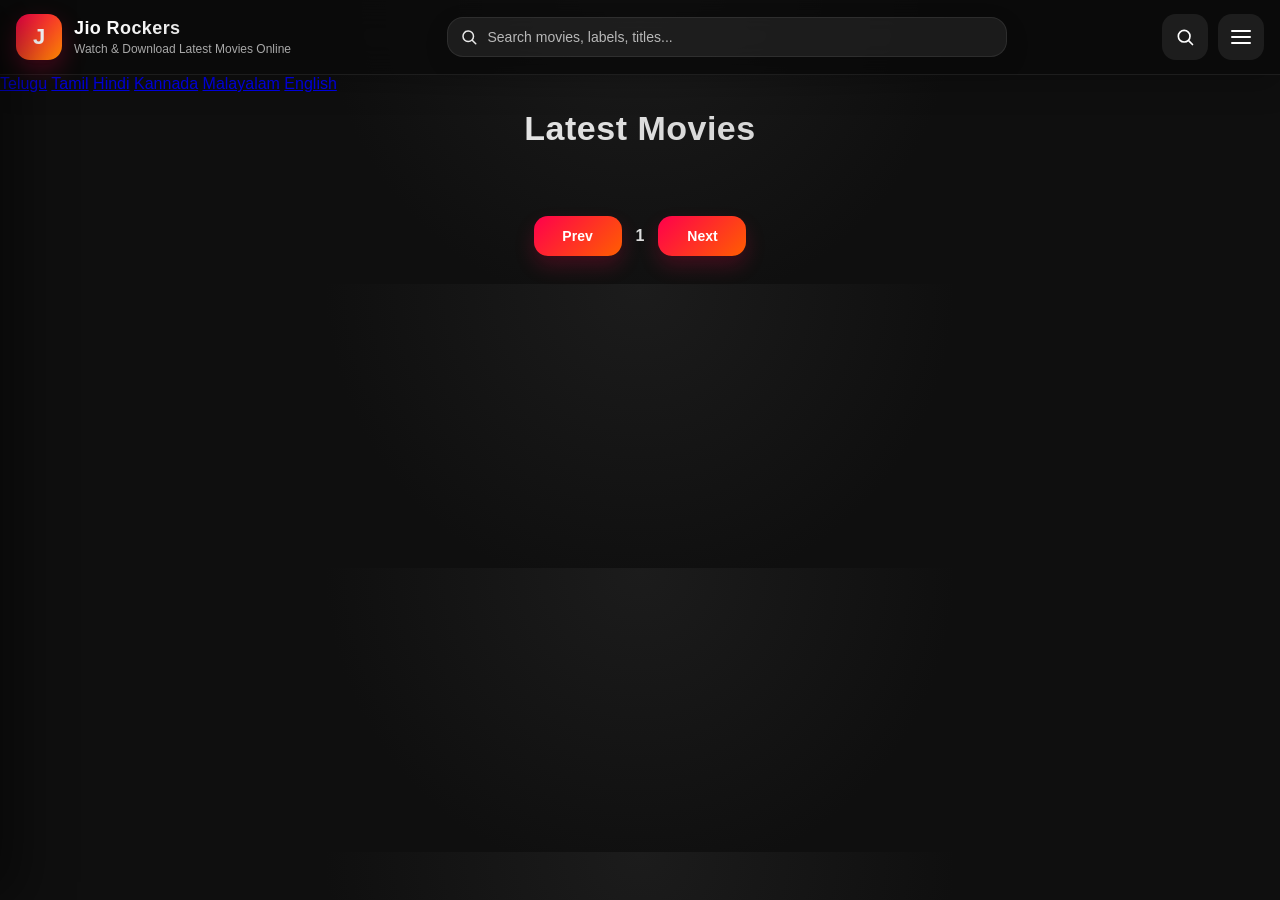
==== commit 649df1a5: "Update index.html" ====
--- a/index.html
+++ b/index.html
@@ -5,7 +5,7 @@
   <meta charset="UTF-8">
   <meta name="viewport" content="width=device-width,initial-scale=1">
 
-  <title>Premium Movie Blog</title>
+  <title>Jio Rockers (2026) Download Movies in Telugu Tamil Kannada Malayalam Hindi</title>
 
   <meta content="no-referrer" name="referrer"/>
   <meta content="https://hashgen.website" data-id="d1" name="video-domain"/>
@@ -15,57 +15,6 @@
 
   <!-- Preload JSON -->
   <link rel="preload" as="fetch" href="json/posts1.json" type="application/json">
-
-  <style>
-    .clickable-label{
-      cursor:pointer;
-      transition:.2s;
-    }
-    .clickable-label:hover{
-      opacity:.8;
-      transform:scale(1.05);
-    }
-    .label-link{
-      text-decoration:none;
-      color:inherit;
-    }
-
-    .language-cloud{
-      width:100%;
-      display:flex;
-      flex-wrap:wrap;
-      gap:12px;
-      justify-content:center;
-      align-items:center;
-      padding:18px 14px;
-      margin:10px auto 0;
-      max-width:1200px;
-      box-sizing:border-box;
-    }
-
-    .lang-chip{
-      display:inline-flex;
-      align-items:center;
-      justify-content:center;
-      text-decoration:none;
-      color:inherit;
-      background:rgba(255,255,255,.08);
-      border:1px solid rgba(255,255,255,.14);
-      padding:10px 18px;
-      border-radius:999px;
-      font-size:14px;
-      font-weight:600;
-      transition:transform .2s ease, opacity .2s ease, background .2s ease;
-      box-shadow:0 6px 20px rgba(0,0,0,.08);
-      backdrop-filter:blur(8px);
-    }
-
-    .lang-chip:hover{
-      opacity:.9;
-      transform:translateY(-2px);
-      background:rgba(255,255,255,.14);
-    }
-  </style>
 
   <script src="script.js" defer></script>
 </head>
@@ -77,11 +26,11 @@
   <aside class="sidebar" id="sidebar">
     <div class="sidebar-header">
       <div class="sidebar-profile">
-        <div class="sidebar-avatar">M</div>
+        <div class="sidebar-avatar">J</div>
 
         <div>
-          <h2>Premium Movies</h2>
-          <p>Fast, clean, modern</p>
+          <h2>Jio Rockers</h2>
+          <p>Watch & Download</p>
         </div>
       </div>
 
@@ -111,7 +60,7 @@
 
         <p class="sidebar-note">
           Browse the newest movie posts, search instantly,
-          and move through pages with a polished layout.
+          and move through pages.
         </p>
       </div>
 
@@ -122,11 +71,11 @@
 
     <a class="brand" href="/" aria-label="Home">
 
-      <div class="brand-logo">M</div>
+      <div class="brand-logo">J</div>
 
       <div class="brand-text">
-        <h1>Premium Movie Blog</h1>
-        <p>Latest movies, clean layout, quick browsing</p>
+        <h1>Jio Rockers</h1>
+        <p>Watch & Download Latest Movies Online</p>
       </div>
 
     </a>
@@ -243,1160 +192,5 @@
 
   </div>
 
-
-<script>
-    const POSTS_PER_PAGE = 24;
-    const MAX_JSON_FILES = 500;
-
-    const countdownPage = "/download";
-
-    const fallbackPoster =
-      "https://images.unsplash.com/photo-1507525428034-b723cf961d3e";
-
-    /* =========================
-       DOMAIN CACHE
-    ========================= */
-
-    const domainMap = {};
-
-    function readDomains(){
-
-      document
-        .querySelectorAll('meta[name="video-domain"]')
-        .forEach(meta => {
-
-          const id = meta.dataset.id;
-
-          if(id){
-            domainMap[id] =
-              meta.content || "";
-          }
-        });
-    }
-
-    /* =========================
-       VIDEO POSTER
-    ========================= */
-
-    function setPoster(root = document){
-
-      root
-        .querySelectorAll(".video-wrapper")
-        .forEach(wrapper => {
-
-          const posterBox =
-            wrapper.querySelector(".video-poster");
-
-          if(!posterBox) return;
-
-          if(posterBox.dataset.ready) return;
-
-          posterBox.dataset.ready = "1";
-
-          let poster =
-            wrapper.dataset.poster;
-
-          if(!poster){
-
-            const firstPostImage =
-              document.querySelector(
-                "#detailContent img"
-              );
-
-            if(firstPostImage){
-
-              poster =
-                firstPostImage.currentSrc
-                ||
-                firstPostImage.src;
-            }
-          }
-
-          if(poster){
-            poster =
-              poster.replace(
-                /\/s\d+(-c)?\//,
-                "/s1600/"
-              );
-          }
-
-          if(!poster){
-            poster = fallbackPoster;
-          }
-
-          posterBox.innerHTML = `
-          <img
-            src="${poster}"
-            alt=""
-            draggable="false"
-            loading="eager"
-            decoding="async"
-            style="
-              width:100%;
-              height:100%;
-              object-fit:cover;
-              display:block;
-            "
-          >
-        `;
-        });
-    }
-
-    /* =========================
-       PLAY VIDEO
-    ========================= */
-
-    window.playVideo = function(el){
-
-      const wrapper =
-        el.closest(".video-wrapper");
-
-      if(!wrapper) return;
-
-      const iframe =
-        wrapper.querySelector(".video-player");
-
-      const poster =
-        wrapper.querySelector(".video-poster");
-
-      if(!iframe) return;
-
-      el.style.display = "none";
-
-      if(poster){
-        poster.style.display = "none";
-      }
-
-      if(!iframe.src){
-
-        const domainId =
-          wrapper.dataset.domainId || "";
-
-        const domain =
-          domainMap[domainId] || "";
-
-        const path =
-          iframe.dataset.src || "";
-
-        iframe.src =
-          path.startsWith("http")
-            ? path
-            : domain + path;
-      }
-    };
-
-    /* =========================
-       DOWNLOAD BUTTON
-    ========================= */
-
-    function handleDownload(btn){
-
-      const raw =
-        btn.dataset.url || "";
-
-      if(!raw) return;
-
-      const [path = "", domainKey = ""] =
-        raw.split("|");
-
-      const domain =
-        domainMap[domainKey] || "";
-
-      const finalTarget =
-        path.startsWith("http")
-          ? path
-          : domain + path;
-
-      const url =
-        `${countdownPage}?target=${encodeURIComponent(finalTarget)}&d=${encodeURIComponent(domainKey)}`;
-
-      window.location.href = url;
-    }
-
-    /* =========================
-       POPUP
-    ========================= */
-
-    let popup = null;
-    let popupImg = null;
-
-    let currentImages = [];
-    let currentIndex = 0;
-
-    function loadPopup(){
-
-      popup =
-        document.getElementById("tmdbPopup");
-
-      popupImg =
-        document.getElementById("tmdbPopupImg");
-    }
-
-    function refreshGallery(){
-
-      currentImages = Array.from(
-        document.querySelectorAll(
-          ".tmdb-extra-images img"
-        )
-      );
-    }
-
-    /* =========================
-       UPDATE POPUP IMAGE
-    ========================= */
-
-    function updatePopupImage(){
-
-      if(
-        !popupImg ||
-        !currentImages.length
-      ) return;
-
-      const img =
-        currentImages[currentIndex];
-
-      let src =
-        img.getAttribute("data-src")
-        ||
-        img.getAttribute("data-lazy-src")
-        ||
-        img.currentSrc
-        ||
-        img.src
-        ||
-        img.getAttribute("src")
-        ||
-        "";
-
-      src = src.replace(
-        /\/s\d+(-c)?\//,
-        "/s1600/"
-      );
-
-      popupImg.style.opacity = "0";
-
-      const preload = new Image();
-
-      preload.onload = () => {
-
-        popupImg.src =
-          preload.src;
-
-        requestAnimationFrame(() => {
-
-          popupImg.style.opacity = "1";
-        });
-      };
-
-      preload.src = src;
-    }
-
-    function openPopup(index){
-
-      loadPopup();
-
-      if(
-        !popup ||
-        !popupImg
-      ) return;
-
-      currentIndex = index;
-
-      popup.classList.add("active");
-
-      updatePopupImage();
-
-      history.pushState(
-        { popupOpen:true },
-        "",
-        window.location.href
-      );
-    }
-
-    function closePopup(){
-
-      if(!popup) return;
-
-      popup.classList.remove("active");
-    }
-
-    function nextImage(){
-
-      if(!currentImages.length) return;
-
-      currentIndex =
-        (
-          currentIndex + 1
-        )
-        %
-        currentImages.length;
-
-      updatePopupImage();
-    }
-
-    function prevImage(){
-
-      if(!currentImages.length) return;
-
-      currentIndex =
-        (
-          currentIndex - 1
-          +
-          currentImages.length
-        )
-        %
-        currentImages.length;
-
-      updatePopupImage();
-    }
-
-    const postsEl = document.getElementById("posts");
-    const pagination = document.getElementById("pagination");
-    const pageNumEl = document.getElementById("pageNum");
-    const prevBtn = document.getElementById("prevBtn");
-    const nextBtn = document.getElementById("nextBtn");
-    const pageBadge = document.getElementById("pageBadge");
-    const searchInput = document.getElementById("searchInput");
-    const searchClear = document.getElementById("searchClear");
-    const searchStatus = document.getElementById("searchStatus");
-    const pageTitleEl = document.querySelector(".page-title");
-    const brandTitle = document.querySelector(".brand-text h1");
-    const languageCloud = document.getElementById("languageCloud");
-
-    const searchBtn = document.getElementById("searchBtn");
-    const menuBtn = document.getElementById("menuBtn");
-    const sidebar = document.getElementById("sidebar");
-    const sidebarOverlay = document.getElementById("sidebarOverlay");
-    const sidebarClose = document.getElementById("sidebarClose");
-
-    let currentPage = 1;
-    let ALL_POSTS = [];
-    let loadedFileIndexes = new Set();
-    let nextJsonIndex = 1;
-    let noMoreFiles = false;
-    let loadingFilePromises = new Map();
-    let currentSearch = "";
-    let currentLabel = "";
-    let currentLabelTotalPages = 1;
-    let searchTimer = null;
-
-    function scrollToTopNow(){
-      document.documentElement.scrollTop = 0;
-      document.body.scrollTop = 0;
-      window.scrollTo({
-        top: 0,
-        left: 0,
-        behavior: "auto"
-      });
-    }
-
-    function setPageTitleVisible(visible){
-      if(pageTitleEl){
-        pageTitleEl.style.display = visible ? "block" : "none";
-      }
-    }
-
-    function setBrandTitleVisible(visible){
-      if(brandTitle){
-        brandTitle.style.display = visible ? "block" : "none";
-      }
-    }
-
-    function setLanguageCloudVisible(visible){
-      if(languageCloud){
-        languageCloud.style.display = visible ? "flex" : "none";
-      }
-    }
-
-    function openSidebar(){
-      sidebar.classList.add("active");
-      sidebarOverlay.classList.add("active");
-      document.body.classList.add("sidebar-open");
-    }
-
-    function closeSidebar(){
-      sidebar.classList.remove("active");
-      sidebarOverlay.classList.remove("active");
-      document.body.classList.remove("sidebar-open");
-    }
-
-    function toggleSidebar(){
-      if(sidebar.classList.contains("active")){
-        closeSidebar();
-      }else{
-        openSidebar();
-      }
-    }
-
-    function slugify(text){
-      return text.toString().toLowerCase().trim()
-        .replace(/[^a-z0-9]+/g,'-')
-        .replace(/(^-|-$)/g,'');
-    }
-
-    function getJsonFile(index){
-      return `json/posts${index}.json`;
-    }
-
-    function getImage(post){
-      return (
-        post.media$thumbnail?.url?.replace("/s72-c/","/s1200/")
-        ||
-        post.content?.$t?.match(/<img.*?src="(.*?)"/i)?.[1]
-        ||
-        "https://via.placeholder.com/500x750?text=No+Image"
-      );
-    }
-
-    function getLabels(post){
-      const labels = (post.category || [])
-        .map(c => c.term)
-        .filter(label => {
-          if(!label) return false;
-          const l = label.toLowerCase().trim();
-          return l !== "movies" && l !== "trending";
-        });
-
-      return labels;
-    }
-
-    function createCard(post){
-      const image = getImage(post);
-      const title = post.title?.$t || "No Title";
-      const labels = getLabels(post);
-      const slug = slugify(title);
-
-      return `
-        <a class="card" href="/${slug}">
-          <div class="poster-wrap">
-            <img class="poster" src="${image}" loading="lazy" alt="${title}">
-          </div>
-
-          <div class="content">
-            <div class="title">${title}</div>
-
-            <div class="labels">
-              ${labels.slice(0,6).map(label => `
-                <span
-                  class="label clickable-label label-link"
-                  data-label="${encodeURIComponent(label)}"
-                >${label}</span>
-              `).join("")}
-            </div>
-          </div>
-        </a>
-      `;
-    }
-
-    function updatePageBadge(){
-      if(currentSearch){
-        pageBadge.style.display = "inline-flex";
-        pageBadge.textContent = `Search: ${currentSearch}`;
-        return;
-      }
-
-      if(currentLabel){
-        pageBadge.style.display = "inline-flex";
-        pageBadge.textContent = `Label: ${currentLabel} • Page ${currentPage}`;
-        return;
-      }
-
-      if(currentPage > 1){
-        pageBadge.style.display = "inline-flex";
-        pageBadge.textContent = `Page ${currentPage}`;
-      }else{
-        pageBadge.style.display = "none";
-        pageBadge.textContent = "";
-      }
-    }
-
-    function updateNavState(){
-      if(currentSearch){
-        prevBtn.classList.add("disabled");
-        nextBtn.classList.add("disabled");
-        prevBtn.setAttribute("aria-disabled", "true");
-        nextBtn.setAttribute("aria-disabled", "true");
-        return;
-      }
-
-      if(currentLabel){
-        if(currentPage <= 1){
-          prevBtn.classList.add("disabled");
-          prevBtn.setAttribute("aria-disabled", "true");
-        }else{
-          prevBtn.classList.remove("disabled");
-          prevBtn.removeAttribute("aria-disabled");
-        }
-
-        if(currentPage >= currentLabelTotalPages){
-          nextBtn.classList.add("disabled");
-          nextBtn.setAttribute("aria-disabled", "true");
-        }else{
-          nextBtn.classList.remove("disabled");
-          nextBtn.removeAttribute("aria-disabled");
-        }
-
-        return;
-      }
-
-      if(currentPage <= 1){
-        prevBtn.classList.add("disabled");
-        prevBtn.setAttribute("aria-disabled", "true");
-      }else{
-        prevBtn.classList.remove("disabled");
-        prevBtn.removeAttribute("aria-disabled");
-      }
-
-      const atKnownLastPage =
-        noMoreFiles && (currentPage * POSTS_PER_PAGE >= ALL_POSTS.length);
-
-      if(atKnownLastPage){
-        nextBtn.classList.add("disabled");
-        nextBtn.setAttribute("aria-disabled", "true");
-      }else{
-        nextBtn.classList.remove("disabled");
-        nextBtn.removeAttribute("aria-disabled");
-      }
-    }
-
-    function showHome(){
-      setPageTitleVisible(!currentSearch && !currentLabel);
-      setBrandTitleVisible(true);
-      setLanguageCloudVisible(!currentSearch);
-      postsEl.style.display = "grid";
-      pagination.style.display = currentSearch ? "none" : "flex";
-      updatePageBadge();
-    }
-
-    async function loadJsonFile(index){
-      if(index > MAX_JSON_FILES) {
-        noMoreFiles = true;
-        return false;
-      }
-
-      if(loadedFileIndexes.has(index)) return true;
-
-      if(loadingFilePromises.has(index)) return loadingFilePromises.get(index);
-
-      const promise = (async () => {
-        try{
-          const file = getJsonFile(index);
-          const res = await fetch(file, { cache: "force-cache" });
-
-          if(!res.ok){
-            if(res.status === 404){
-              noMoreFiles = true;
-            }
-            return false;
-          }
-
-          const data = await res.json();
-          const entries = data?.feed?.entry || [];
-
-          ALL_POSTS.push(...entries);
-          loadedFileIndexes.add(index);
-
-          return true;
-        }catch(err){
-          console.error("Failed to load:", getJsonFile(index), err);
-          return false;
-        }finally{
-          loadingFilePromises.delete(index);
-        }
-      })();
-
-      loadingFilePromises.set(index, promise);
-      return promise;
-    }
-
-    async function loadNextJsonFile(){
-      if(noMoreFiles) return false;
-
-      const index = nextJsonIndex;
-      const ok = await loadJsonFile(index);
-
-      if(ok){
-        nextJsonIndex += 1;
-      }
-
-      return ok;
-    }
-
-    async function ensurePostsForPage(page){
-      const neededCount = page * POSTS_PER_PAGE;
-
-      while(ALL_POSTS.length < neededCount && !noMoreFiles){
-        const ok = await loadNextJsonFile();
-        if(!ok) break;
-      }
-    }
-
-    async function ensureAllPostsLoaded(){
-      while(!noMoreFiles && nextJsonIndex <= MAX_JSON_FILES){
-        const ok = await loadNextJsonFile();
-        if(!ok) break;
-      }
-    }
-
-    function matchesSearch(post, query){
-      const title = (post.title?.$t || "").toLowerCase();
-      const labels = getLabels(post).join(" ").toLowerCase();
-      const content = (post.content?.$t || "").toLowerCase();
-      return title.includes(query) || labels.includes(query) || content.includes(query);
-    }
-
-    async function renderPage(page, addHistory = true){
-      scrollToTopNow();
-      closeSidebar();
-
-      currentSearch = "";
-      currentLabel = "";
-      currentLabelTotalPages = 1;
-
-      searchStatus.style.display = "none";
-      searchInput.value = "";
-      searchClear.classList.remove("show");
-
-      setPageTitleVisible(true);
-      setBrandTitleVisible(true);
-      setLanguageCloudVisible(true);
-      postsEl.innerHTML = `<div class="loading">Loading Premium Movies...</div>`;
-
-      await ensurePostsForPage(page);
-
-      const totalLoadedPages = Math.max(
-        1,
-        Math.ceil(ALL_POSTS.length / POSTS_PER_PAGE)
-      );
-
-      currentPage = Math.min(Math.max(1, page), totalLoadedPages);
-
-      const start = (currentPage - 1) * POSTS_PER_PAGE;
-      const end = start + POSTS_PER_PAGE;
-      const pagePosts = ALL_POSTS.slice(start, end);
-
-      postsEl.innerHTML = pagePosts.map(post => createCard(post)).join("");
-      pageNumEl.innerText = currentPage;
-
-      const prevPage = currentPage > 1 ? currentPage - 1 : 1;
-      const nextPage = currentPage + 1;
-
-      prevBtn.href = prevPage === 1 ? `/` : `?page=${prevPage}`;
-      nextBtn.href = `?page=${nextPage}`;
-
-      pagination.style.display = "flex";
-
-      if(addHistory){
-        if(currentPage === 1){
-          history.pushState({ page: 1 }, "", `/`);
-        }else{
-          history.pushState({ page: currentPage }, "", `?page=${currentPage}`);
-        }
-      }
-
-      updateNavState();
-      updatePageBadge();
-      scrollToTopNow();
-    }
-
-    async function renderSearchResults(query, addHistory = true){
-      const q = query.trim().toLowerCase();
-
-      if(!q){
-        searchStatus.style.display = "none";
-        currentSearch = "";
-        if(addHistory){
-          history.pushState({ page: currentPage }, "", currentPage === 1 ? `/` : `?page=${currentPage}`);
-        }
-        await renderPage(currentPage, false);
-        return;
-      }
-
-      scrollToTopNow();
-      closeSidebar();
-
-      currentLabel = "";
-      currentLabelTotalPages = 1;
-
-      showHome();
-      setPageTitleVisible(false);
-      setLanguageCloudVisible(false);
-
-      currentSearch = query.trim();
-      searchStatus.style.display = "block";
-      searchStatus.textContent = `Searching for “${currentSearch}”…`;
-
-      postsEl.innerHTML = `<div class="loading">Searching all posts...</div>`;
-      pagination.style.display = "none";
-
-      await ensureAllPostsLoaded();
-
-      const results = ALL_POSTS.filter(post => matchesSearch(post, q));
-
-      if(results.length){
-        postsEl.innerHTML = results.map(post => createCard(post)).join("");
-        searchStatus.textContent = `Showing ${results.length} result${results.length === 1 ? "" : "s"} for “${currentSearch}”`;
-      }else{
-        postsEl.innerHTML = `<div class="loading">No results found for “${currentSearch}”</div>`;
-        searchStatus.textContent = `No results found for “${currentSearch}”`;
-      }
-
-      pageNumEl.innerText = "Search";
-      prevBtn.classList.add("disabled");
-      nextBtn.classList.add("disabled");
-      prevBtn.setAttribute("aria-disabled", "true");
-      nextBtn.setAttribute("aria-disabled", "true");
-      pageBadge.style.display = "inline-flex";
-      pageBadge.textContent = `Search: ${currentSearch}`;
-
-      if(addHistory){
-        history.pushState({ search: currentSearch }, "", `?search=${encodeURIComponent(currentSearch)}`);
-      }
-
-      scrollToTopNow();
-    }
-
-    async function renderLabelPosts(label, page = 1, addHistory = true){
-      scrollToTopNow();
-      closeSidebar();
-
-      currentSearch = "";
-      searchInput.value = "";
-      searchClear.classList.remove("show");
-
-      currentLabel = label.trim();
-
-      showHome();
-      setPageTitleVisible(false);
-      setLanguageCloudVisible(true);
-
-      searchStatus.style.display = "block";
-      searchStatus.textContent = `Loading ${currentLabel} posts...`;
-
-      postsEl.innerHTML = `<div class="loading">Loading ${currentLabel} posts...</div>`;
-      pagination.style.display = "none";
-
-      await ensureAllPostsLoaded();
-
-      const targetLabel = currentLabel.toLowerCase().trim();
-
-      const results = ALL_POSTS.filter(post => {
-        const labels = getLabels(post).map(l => l.toLowerCase().trim());
-        return labels.includes(targetLabel);
-      });
-
-      currentLabelTotalPages = Math.max(1, Math.ceil(results.length / POSTS_PER_PAGE));
-      currentPage = Math.min(Math.max(1, page), currentLabelTotalPages);
-
-      const start = (currentPage - 1) * POSTS_PER_PAGE;
-      const end = start + POSTS_PER_PAGE;
-      const pageItems = results.slice(start, end);
-
-      if(pageItems.length){
-        postsEl.innerHTML = pageItems.map(post => createCard(post)).join("");
-        searchStatus.textContent = `${results.length} post${results.length === 1 ? "" : "s"} found in "${currentLabel}"`;
-      }else{
-        postsEl.innerHTML = `<div class="loading">No posts found in "${currentLabel}"</div>`;
-        searchStatus.textContent = `No posts found in "${currentLabel}"`;
-      }
-
-      pageNumEl.innerText = `${currentPage} / ${currentLabelTotalPages}`;
-      pagination.style.display = "flex";
-
-      const prevPage = currentPage > 1 ? currentPage - 1 : 1;
-      const nextPage = currentPage < currentLabelTotalPages ? currentPage + 1 : currentLabelTotalPages;
-
-      prevBtn.href =
-        prevPage === 1
-          ? `/?label=${encodeURIComponent(currentLabel)}`
-          : `?label=${encodeURIComponent(currentLabel)}&page=${prevPage}`;
-
-      nextBtn.href = `?label=${encodeURIComponent(currentLabel)}&page=${nextPage}`;
-
-      if(addHistory){
-        history.pushState(
-          { label: currentLabel, page: currentPage },
-          "",
-          currentPage === 1
-            ? `/?label=${encodeURIComponent(currentLabel)}`
-            : `?label=${encodeURIComponent(currentLabel)}&page=${currentPage}`
-        );
-      }
-
-      updateNavState();
-      updatePageBadge();
-      scrollToTopNow();
-    }
-
-    function handleSearchInput(){
-      const value = searchInput.value;
-      if(value.trim()){
-        searchClear.classList.add("show");
-      }else{
-        searchClear.classList.remove("show");
-      }
-
-      searchBtn.classList.toggle("active", !!value.trim() || document.activeElement === searchInput);
-
-      clearTimeout(searchTimer);
-      searchTimer = setTimeout(() => {
-        renderSearchResults(value, true);
-      }, 300);
-    }
-
-    function initExtras(){
-      readDomains();
-      loadPopup();
-      setPoster();
-    }
-
-    async function initFromURL(){
-      scrollToTopNow();
-      closeSidebar();
-
-      initExtras();
-
-      const params = new URLSearchParams(window.location.search);
-      const page = parseInt(params.get("page") || "1", 10);
-      const search = params.get("search") || "";
-      const label = params.get("label") || "";
-
-      let pathSlug =
-        window.location.pathname
-          .replace(/^\/+/,"")
-          .replace(/\/+$/,"");
-
-      /* =========================
-         BLOGGER OLD URL -> CLEAN SLUG
-      ========================= */
-
-      if(/^\d{4}\/\d{2}\/.+\.html$/i.test(pathSlug)){
-        const cleanSlug =
-          pathSlug
-            .split("/")
-            .pop()
-            .replace(/\.html$/i, "");
-
-        window.location.replace(`/${cleanSlug}`);
-        return;
-      }
-
-      currentPage = Number.isFinite(page) && page > 0 ? page : 1;
-      pageNumEl.innerText = currentPage;
-
-      if(label){
-        await renderLabelPosts(label, currentPage, false);
-      }else if(search){
-        searchInput.value = search;
-        searchClear.classList.add("show");
-        searchBtn.classList.add("active");
-        await renderSearchResults(search, false);
-      }else{
-        await renderPage(currentPage, false);
-      }
-
-      scrollToTopNow();
-    }
-
-    prevBtn.addEventListener("click", (e) => {
-      e.preventDefault();
-      closeSidebar();
-
-      if(prevBtn.classList.contains("disabled")) return;
-
-      if(currentSearch){
-        return;
-      }
-
-      if(currentLabel){
-        if(currentPage > 1){
-          renderLabelPosts(currentLabel, currentPage - 1, true);
-        }
-        return;
-      }
-
-      if(currentPage > 1){
-        renderPage(currentPage - 1, true);
-      }
-    });
-
-    nextBtn.addEventListener("click", (e) => {
-      e.preventDefault();
-      closeSidebar();
-
-      if(nextBtn.classList.contains("disabled")) return;
-
-      if(currentSearch){
-        return;
-      }
-
-      if(currentLabel){
-        if(currentPage < currentLabelTotalPages){
-          renderLabelPosts(currentLabel, currentPage + 1, true);
-        }
-        return;
-      }
-
-      renderPage(currentPage + 1, true);
-    });
-
-    searchBtn.addEventListener("click", () => {
-      searchInput.focus();
-      searchInput.select();
-      searchBtn.classList.add("active");
-    });
-
-    searchInput.addEventListener("focus", () => {
-      searchBtn.classList.add("active");
-    });
-
-    searchInput.addEventListener("blur", () => {
-      if(!searchInput.value.trim()){
-        searchBtn.classList.remove("active");
-      }
-    });
-
-    menuBtn.addEventListener("click", toggleSidebar);
-    sidebarClose.addEventListener("click", closeSidebar);
-    sidebarOverlay.addEventListener("click", closeSidebar);
-
-    document.addEventListener("keydown", (e) => {
-      if(e.key === "Escape") closeSidebar();
-    });
-
-    searchInput.addEventListener("input", handleSearchInput);
-
-    searchInput.addEventListener("keydown", (e) => {
-      if(e.key === "Enter"){
-        e.preventDefault();
-        clearTimeout(searchTimer);
-        renderSearchResults(searchInput.value, true);
-      }
-    });
-
-    searchClear.addEventListener("click", () => {
-      searchInput.value = "";
-      searchClear.classList.remove("show");
-      searchBtn.classList.remove("active");
-      currentSearch = "";
-      searchStatus.style.display = "none";
-      renderPage(currentPage, true);
-      searchInput.focus();
-    });
-
-    window.addEventListener("popstate", () => {
-      if(
-        popup &&
-        popup.classList.contains("active")
-      ){
-        closePopup();
-      }
-
-      initFromURL();
-    });
-
-    /* =========================
-       CLICK EVENTS
-    ========================= */
-
-    document.addEventListener("click", e => {
-
-      const labelLink =
-        e.target.closest(".label-link");
-
-      if(labelLink){
-        e.preventDefault();
-        e.stopPropagation();
-
-        const label =
-          decodeURIComponent(labelLink.dataset.label || "");
-
-        renderLabelPosts(label, 1, true);
-        return;
-      }
-
-      const downloadBtn =
-        e.target.closest(".button-link");
-
-      if(downloadBtn){
-
-        e.preventDefault();
-
-        handleDownload(downloadBtn);
-
-        return;
-      }
-
-      const overlay =
-        e.target.closest(".video-overlay");
-
-      if(overlay){
-
-        e.preventDefault();
-
-        playVideo(overlay);
-
-        return;
-      }
-
-      const galleryImg =
-        e.target.closest(
-          ".tmdb-extra-images img"
-        );
-
-      if(galleryImg){
-
-        refreshGallery();
-
-        const index =
-          currentImages.indexOf(galleryImg);
-
-        if(index !== -1){
-
-          setTimeout(() => {
-            openPopup(index);
-          }, 100);
-        }
-
-        return;
-      }
-
-      if(
-        e.target.closest(".tmdb-close")
-      ){
-
-        closePopup();
-
-        history.back();
-
-        return;
-      }
-
-      if(
-        e.target.closest(".tmdb-next")
-      ){
-
-        nextImage();
-
-        return;
-      }
-
-      if(
-        e.target.closest(".tmdb-prev")
-      ){
-
-        prevImage();
-
-        return;
-      }
-
-      if(
-        popup &&
-        e.target === popup
-      ){
-
-        closePopup();
-
-        history.back();
-      }
-    });
-
-    /* =========================
-       KEYBOARD
-    ========================= */
-
-    document.addEventListener("keydown", e => {
-
-      if(
-        !popup ||
-        !popup.classList.contains("active")
-      ) return;
-
-      switch(e.key){
-
-        case "ArrowRight":
-          nextImage();
-          break;
-
-        case "ArrowLeft":
-          prevImage();
-          break;
-
-        case "Escape":
-          closePopup();
-          history.back();
-          break;
-      }
-    });
-
-    /* =========================
-       MOBILE SWIPE
-    ========================= */
-
-    let touchStartX = 0;
-    let touchEndX = 0;
-
-    document.addEventListener(
-      "touchstart",
-      e => {
-
-        if(
-          !popup ||
-          !popup.classList.contains("active")
-        ) return;
-
-        touchStartX =
-          e.changedTouches[0].screenX;
-      },
-      { passive:true }
-    );
-
-    document.addEventListener(
-      "touchend",
-      e => {
-
-        if(
-          !popup ||
-          !popup.classList.contains("active")
-        ) return;
-
-        touchEndX =
-          e.changedTouches[0].screenX;
-
-        if(
-          touchStartX - touchEndX > 50
-        ){
-          nextImage();
-        }
-
-        if(
-          touchEndX - touchStartX > 50
-        ){
-          prevImage();
-        }
-      },
-      { passive:true }
-    );
-
-    /* =========================
-       OBSERVER
-    ========================= */
-
-    const observer =
-      new MutationObserver(() => {
-        setPoster();
-      });
-
-    observer.observe(
-      document.body,
-      {
-        childList:true,
-        subtree:true
-      }
-    );
-
-    initFromURL();
-  </script>
-
 </body>
 </html>
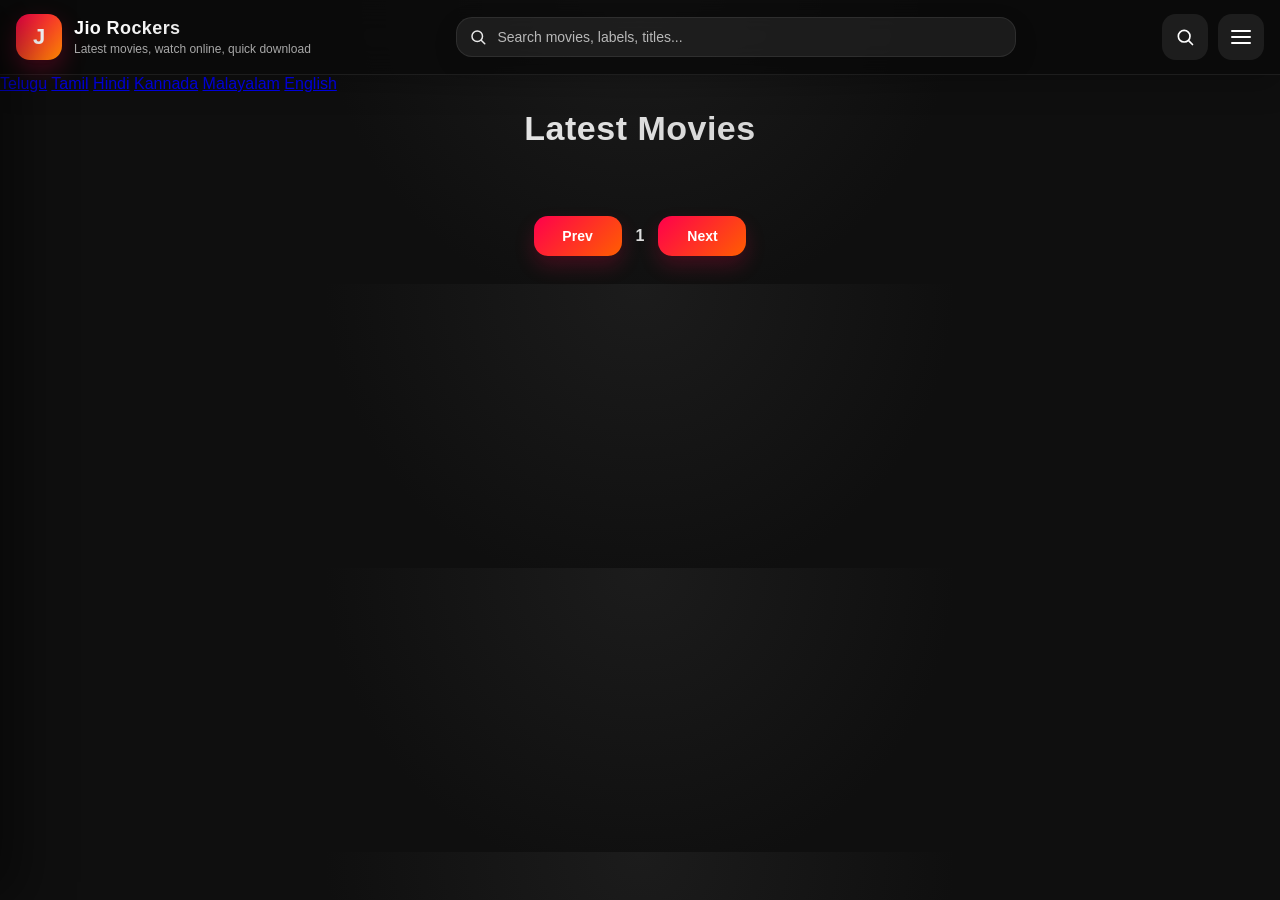
==== commit e326df88: "Update index.html" ====
--- a/index.html
+++ b/index.html
@@ -75,7 +75,7 @@
 
       <div class="brand-text">
         <h1>Jio Rockers</h1>
-        <p>Watch & Download Latest Movies Online</p>
+        <p>Latest movies, watch online, quick download</p>
       </div>
 
     </a>
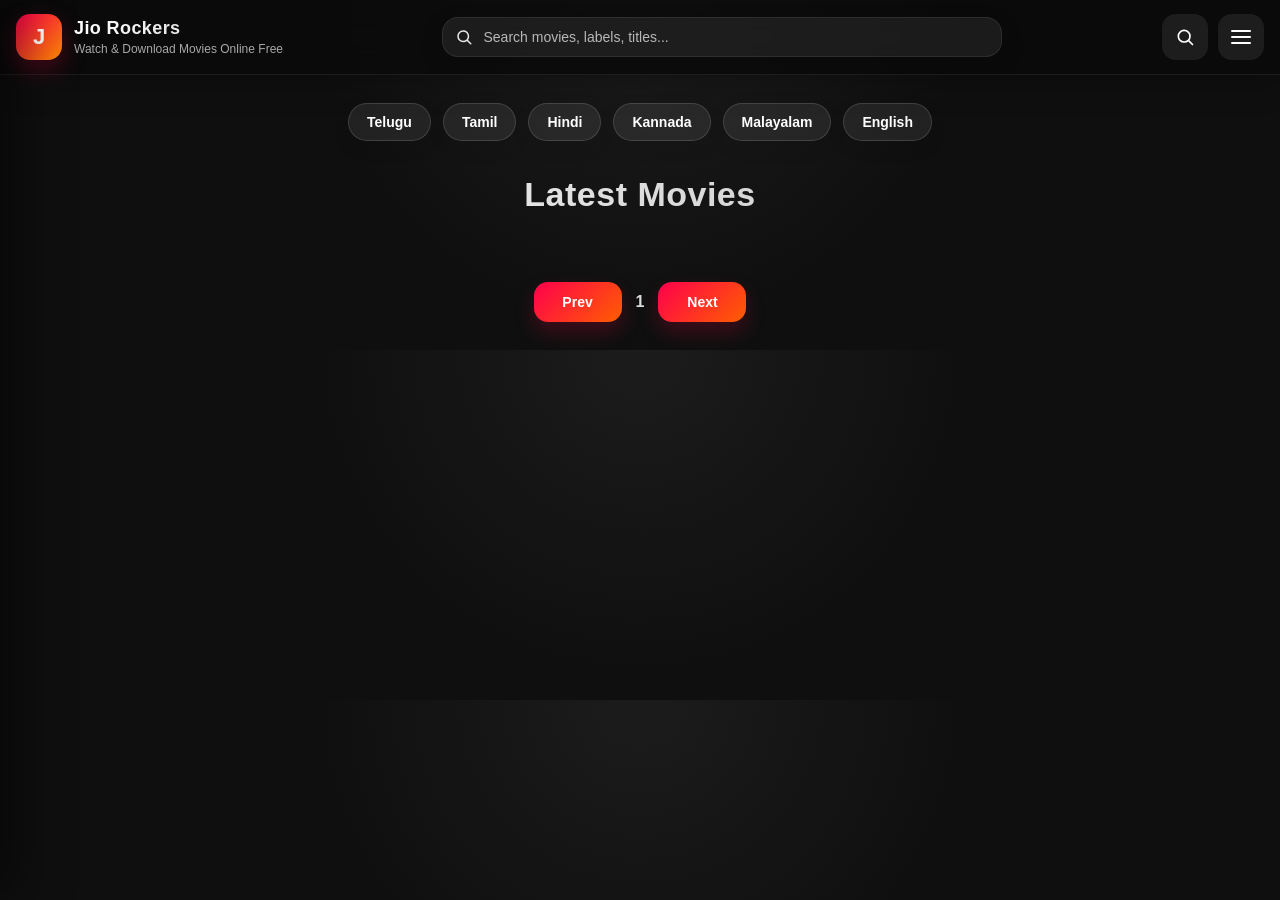
==== commit 185522fb: "Update index.html" ====
--- a/index.html
+++ b/index.html
@@ -75,7 +75,7 @@
 
       <div class="brand-text">
         <h1>Jio Rockers</h1>
-        <p>Latest movies, watch online, quick download</p>
+        <p>Watch & Download Movies Online Free</p>
       </div>
 
     </a>
--- a/style.css
+++ b/style.css
@@ -1,1048 +1,1097 @@
-
-    *{
-      margin:0;
-      padding:0;
-      box-sizing:border-box;
-    }
-
-    html{
-      scroll-behavior:auto;
-      overflow-anchor:none;
-    }
-
-    body{
-      background:
-        radial-gradient(circle at top,#1c1c1c 0%,#0f0f0f 45%),
-        #0f0f0f;
-      color:#fff;
-      font-family:Arial,sans-serif;
-      overflow-x:hidden;
-      overflow-anchor:none;
-    }
-
-    body.sidebar-open{
-      overflow:hidden;
-    }
-
-    .topbar{
-      position:sticky;
-      top:0;
-      z-index:10000;
-      display:flex;
-      align-items:center;
-      justify-content:space-between;
-      gap:14px;
-      padding:14px 16px;
-      background:rgba(10,10,10,.76);
-      backdrop-filter:blur(16px);
-      border-bottom:1px solid rgba(255,255,255,.08);
-      box-shadow:0 10px 30px rgba(0,0,0,.22);
-      flex-wrap:nowrap;
-    }
-
-    .brand{
-      display:flex;
-      align-items:center;
-      gap:12px;
-      min-width:0;
-      text-decoration:none;
-      color:#fff;
-      flex:0 0 auto;
-    }
-
-    .brand-logo{
-      width:46px;
-      height:46px;
-      border-radius:14px;
-      display:grid;
-      place-items:center;
-      background:linear-gradient(135deg,#ff004c,#ff8a00);
-      box-shadow:0 10px 25px rgba(255,0,76,.25);
-      flex:0 0 auto;
-      font-size:22px;
-      font-weight:900;
-    }
-
-    .brand-text{
-      min-width:0;
-    }
-
-    .brand-text h1{
-      font-size:18px;
-      line-height:1.2;
-      margin:0;
-      font-weight:900;
-      letter-spacing:.4px;
-      background:linear-gradient(90deg,#fff,#d0d0d0);
-      -webkit-background-clip:text;
-      -webkit-text-fill-color:transparent;
-      text-align:left;
-    }
-
-    .brand-text p{
-      font-size:12px;
-      color:#a8a8a8;
-      margin-top:2px;
-      white-space:nowrap;
-      overflow:hidden;
-      text-overflow:ellipsis;
-    }
-
-    .topbar-center{
-      flex:1;
-      display:flex;
-      justify-content:center;
-      min-width:0;
-    }
-
-    .search-wrap{
-      width:min(560px,100%);
-      position:relative;
-      display:flex;
-      align-items:center;
-      gap:10px;
-      background:rgba(255,255,255,.07);
-      border:1px solid rgba(255,255,255,.08);
-      border-radius:16px;
-      padding:10px 12px;
-      box-shadow:0 8px 24px rgba(0,0,0,.14);
-      min-width:0;
-    }
-
-    .search-icon{
-      width:18px;
-      height:18px;
-      flex:0 0 auto;
-      opacity:.9;
-    }
-
-    .search-input{
-      width:100%;
-      min-width:0;
-      border:none;
-      outline:none;
-      background:transparent;
-      color:#fff;
-      font-size:14px;
-    }
-
-    .search-input::placeholder{
-      color:#b8b8b8;
-    }
-
-    .search-clear{
-      border:none;
-      outline:none;
-      background:rgba(255,255,255,.08);
-      color:#fff;
-      width:30px;
-      height:30px;
-      border-radius:10px;
-      cursor:pointer;
-      flex:0 0 auto;
-      font-size:18px;
-      line-height:1;
-      display:none;
-    }
-
-    .search-clear.show{
-      display:inline-flex;
-      align-items:center;
-      justify-content:center;
-    }
-
-    .topbar-actions{
-      display:flex;
-      align-items:center;
-      gap:10px;
-      flex:0 0 auto;
-    }
-
-    .menu-btn{
-      width:46px;
-      height:46px;
-      border:none;
-      outline:none;
-      border-radius:14px;
-      background:rgba(255,255,255,.08);
-      color:#fff;
-      display:grid;
-      place-items:center;
-      cursor:pointer;
-      transition:.25s ease;
-      flex:0 0 auto;
-    }
-
-    .menu-btn:hover{
-      background:rgba(255,255,255,.14);
-      transform:translateY(-1px);
-    }
-
-    .menu-btn.active{
-      background:rgba(255,255,255,.18);
-      box-shadow:0 0 0 2px rgba(255,255,255,.12) inset;
-    }
-
-    .menu-lines{
-      width:20px;
-      height:14px;
-      position:relative;
-    }
-
-    .menu-lines span{
-      position:absolute;
-      left:0;
-      width:100%;
-      height:2px;
-      background:#fff;
-      border-radius:2px;
-      transition:.25s ease;
-    }
-
-    .menu-lines span:nth-child(1){ top:0; }
-    .menu-lines span:nth-child(2){ top:6px; }
-    .menu-lines span:nth-child(3){ bottom:0; }
-
-    .search-btn svg{
-      display:block;
-    }
-
-    @media (max-width: 860px){
-      .topbar{
-        flex-wrap:wrap;
-      }
-
-      .brand{
-        order:1;
-        flex:1 1 auto;
-        min-width:0;
-      }
-
-      .topbar-actions{
-        order:2;
-        margin-left:auto;
-      }
-
-      .topbar-center{
-        order:3;
-        width:100%;
-      }
-
-      .search-wrap{
-        width:100%;
-      }
-    }
-
-    @media (max-width: 768px){
-      .topbar{
-        padding:12px 12px;
-        gap:10px;
-      }
-
-      .brand-text h1{
-        font-size:16px;
-      }
-
-      .brand-text p{
-        font-size:11px;
-      }
-    }
-
-    @media (max-width: 480px){
-      .brand-logo{
-        width:40px;
-        height:40px;
-        border-radius:12px;
-        font-size:18px;
-      }
-
-      .menu-btn{
-        width:42px;
-        height:42px;
-        border-radius:12px;
-      }
-
-      .search-wrap{
-        padding:9px 10px;
-        border-radius:14px;
-      }
-
-      .search-input{
-        font-size:13px;
-      }
-    }
-
-    .sidebar-overlay{
-      position:fixed;
-      inset:0;
-      background:rgba(0,0,0,.62);
-      opacity:0;
-      visibility:hidden;
-      transition:.25s ease;
-      z-index:12000;
-    }
-
-    .sidebar-overlay.active{
-      opacity:1;
-      visibility:visible;
-    }
-
-    .sidebar{
-      position:fixed;
-      top:0;
-      left:0;
-      width:min(320px,88vw);
-      height:100vh;
-      background:linear-gradient(180deg,rgba(24,24,24,.98),rgba(13,13,13,.98));
-      border-right:1px solid rgba(255,255,255,.08);
-      box-shadow:20px 0 50px rgba(0,0,0,.45);
-      transform:translateX(-100%);
-      transition:.28s ease;
-      z-index:13000;
-      display:flex;
-      flex-direction:column;
-      overflow:hidden;
-    }
-
-    .sidebar.active{
-      transform:translateX(0);
-    }
-
-    .sidebar-header{
-      padding:18px 18px 16px;
-      display:flex;
-      align-items:center;
-      justify-content:space-between;
-      gap:10px;
-      border-bottom:1px solid rgba(255,255,255,.08);
-      background:linear-gradient(180deg,rgba(255,255,255,.04),transparent);
-    }
-
-    .sidebar-profile{
-      display:flex;
-      align-items:center;
-      gap:12px;
-      min-width:0;
-    }
-
-    .sidebar-avatar{
-      width:46px;
-      height:46px;
-      border-radius:14px;
-      background:linear-gradient(135deg,#ff004c,#ff8a00);
-      display:grid;
-      place-items:center;
-      font-size:20px;
-      font-weight:900;
-      box-shadow:0 10px 25px rgba(255,0,76,.25);
-      flex:0 0 auto;
-    }
-
-    .sidebar-profile h2{
-      font-size:17px;
-      line-height:1.2;
-      margin:0;
-    }
-
-    .sidebar-profile p{
-      font-size:12px;
-      color:#a8a8a8;
-      margin-top:3px;
-    }
-
-    .sidebar-close{
-      width:40px;
-      height:40px;
-      border:none;
-      outline:none;
-      border-radius:12px;
-      background:rgba(255,255,255,.08);
-      color:#fff;
-      font-size:24px;
-      cursor:pointer;
-    }
-
-    .sidebar-content{
-      padding:16px 12px 20px;
-      overflow:auto;
-    }
-
-    .sidebar-section{
-      margin-bottom:18px;
-    }
-
-    .sidebar-section-title{
-      font-size:11px;
-      text-transform:uppercase;
-      letter-spacing:1.4px;
-      color:#8e8e8e;
-      margin:0 10px 10px;
-    }
-
-    .sidebar-link{
-      display:flex;
-      align-items:center;
-      gap:12px;
-      width:100%;
-      padding:13px 14px;
-      border-radius:14px;
-      color:#f3f3f3;
-      text-decoration:none;
-      font-size:14px;
-      font-weight:700;
-      background:transparent;
-      transition:.22s ease;
-      border:1px solid transparent;
-    }
-
-    .sidebar-link:hover{
-      background:rgba(255,255,255,.06);
-      border-color:rgba(255,255,255,.07);
-      transform:translateX(4px);
-    }
-
-    .sidebar-link .icon{
-      width:28px;
-      height:28px;
-      border-radius:10px;
-      display:grid;
-      place-items:center;
-      background:rgba(255,255,255,.08);
-      flex:0 0 auto;
-    }
-
-    .sidebar-note{
-      margin:6px 10px 0;
-      font-size:13px;
-      color:#b8b8b8;
-      line-height:1.55;
-    }
-
-    .app{
-      padding:16px;
-    }
-
-    .hero{
-      max-width:1400px;
-      margin:0 auto 18px;
-      padding:18px;
-      border-radius:24px;
-      background:linear-gradient(180deg,rgba(255,255,255,.05),rgba(255,255,255,.02));
-      border:1px solid rgba(255,255,255,.06);
-      box-shadow:0 10px 30px rgba(0,0,0,.18);
-    }
-
-    .hero h2{
-      font-size:30px;
-      line-height:1.25;
-      margin-bottom:8px;
-    }
-
-    .hero p{
-      color:#b8b8b8;
-      font-size:14px;
-      line-height:1.7;
-      max-width:760px;
-    }
-
-    #pageBadge{
-      position:sticky;
-      top:78px;
-      z-index:999;
-      width:fit-content;
-      margin-left:auto;
-      margin-right:auto;
-      margin-bottom:14px;
-      padding:8px 14px;
-      border-radius:999px;
-      background:rgba(255,255,255,.08);
-      border:1px solid rgba(255,255,255,.12);
-      backdrop-filter:blur(10px);
-      font-size:13px;
-      font-weight:700;
-      color:#fff;
-      display:none;
-      box-shadow:0 8px 24px rgba(0,0,0,.25);
-    }
-
-    .page-title{
-      text-align:center;
-      font-size:34px;
-      font-weight:800;
-      margin-bottom:28px;
-      letter-spacing:.5px;
-      background:linear-gradient(90deg,#fff,#bbb);
-      -webkit-background-clip:text;
-      -webkit-text-fill-color:transparent;
-    }
-
-    .grid{
-      display:grid;
-      grid-template-columns:repeat(6,minmax(0,1fr));
-      gap:18px;
-      align-items:start;
-      max-width:1400px;
-      margin:0 auto;
-    }
-
-    @media(max-width:1300px){
-      .grid{
-        grid-template-columns:repeat(5,1fr);
-      }
-    }
-
-    @media(max-width:1050px){
-      .grid{
-        grid-template-columns:repeat(4,1fr);
-      }
-    }
-
-    @media(max-width:768px){
-      .grid{
-        grid-template-columns:repeat(3,1fr);
-        gap:10px;
-      }
-
-      .hero h2{
-        font-size:24px;
-      }
-
-      .page-title{
-        font-size:28px;
-      }
-    }
-
-    @media(max-width:480px){
-      .grid{
-        grid-template-columns:repeat(2,1fr);
-        gap:10px;
-      }
-
-      .hero{
-        padding:14px;
-        border-radius:18px;
-      }
-
-      .hero p{
-        font-size:13px;
-      }
-    }
-
-    .card{
-      position:relative;
-      overflow:hidden;
-      border-radius:24px;
-      background:linear-gradient(180deg,rgba(28,28,28,.96),rgba(16,16,16,.98));
-      border:1px solid rgba(255,255,255,.05);
-      transition:.35s ease;
-      cursor:pointer;
-      isolation:isolate;
-      box-shadow:0 8px 25px rgba(0,0,0,.35);
-      will-change:transform;
-      text-decoration:none;
-      color:inherit;
-      display:block;
-    }
-
-    .card::before{
-      content:"";
-      position:absolute;
-      inset:-2px;
-      border-radius:26px;
-      background:linear-gradient(135deg,rgba(255,0,102,.3),rgba(0,195,255,.25),rgba(0,255,170,.15),rgba(255,174,0,.25));
-      background-size:300% 300%;
-      animation:borderMove 7s linear infinite;
-      opacity:0;
-      z-index:-2;
-      transition:.35s ease;
-    }
-
-    .card:hover::before{
-      opacity:1;
-    }
-
-    @keyframes borderMove{
-      0%{ background-position:0% 50%; }
-      100%{ background-position:300% 50%; }
-    }
-
-    .card:hover{
-      transform:scale(1.02);
-      box-shadow:0 20px 45px rgba(0,0,0,.55),0 0 20px rgba(255,0,102,.15);
-    }
-
-    .poster-wrap{
-      position:relative;
-      width:100%;
-      aspect-ratio:2/3;
-      overflow:hidden;
-      background:#1b1b1b;
-    }
-
-    .poster{
-      width:100%;
-      height:100%;
-      object-fit:cover;
-      display:block;
-      transition:transform .8s ease, filter .4s ease;
-    }
-
-    .card:hover .poster{
-      transform:scale(1.1);
-      filter:brightness(1.08);
-    }
-
-    .poster-wrap::after{
-      content:"";
-      position:absolute;
-      left:0;
-      right:0;
-      bottom:0;
-      height:35%;
-      background:linear-gradient(to top,rgba(0,0,0,.9),transparent);
-      pointer-events:none;
-    }
-
-    .content{
-      position:relative;
-      padding:12px;
-      z-index:2;
-    }
-
-    .title{
-      font-size:14px;
-      font-weight:800;
-      line-height:1.45;
-      overflow:visible;
-      white-space:normal;
-      word-break:break-word;
-      transition:.3s ease;
-      text-shadow:0 2px 10px rgba(0,0,0,.35);
-      margin-bottom:10px;
-    }
-
-    .card:nth-child(6n+1) .title{ color:#ffbe76; }
-    .card:nth-child(6n+2) .title{ color:#d6a2ff; }
-    .card:nth-child(6n+3) .title{ color:#79dfff; }
-    .card:nth-child(6n+4) .title{ color:#72f1b8; }
-    .card:nth-child(6n+5) .title{ color:#ffe06b; }
-    .card:nth-child(6n+6) .title{ color:#ff9e9e; }
-
-    .card:hover .title{
-      transform:translateX(5px);
-    }
-
-    .labels{
-      display:flex;
-      flex-wrap:wrap;
-      align-items:flex-start;
-      gap:6px;
-      width:100%;
-    }
-
-    .label{
-      display:inline-block;
-      flex:0 0 auto;
-      width:auto;
-      max-width:100%;
-      background:rgba(255,255,255,.09);
-      border:1px solid rgba(255,255,255,.08);
-      backdrop-filter:blur(8px);
-      color:#f1f1f1;
-      font-size:10px;
-      font-weight:600;
-      padding:5px 9px;
-      border-radius:40px;
-      transition:.3s ease;
-      white-space:nowrap;
-    }
-
-    .label:hover{
-      background:rgba(255,255,255,.16);
-    }
-
-    .pagination{
-      margin:40px auto 0;
-      display:flex;
-      justify-content:center;
-      align-items:center;
-      gap:14px;
-      flex-wrap:wrap;
-      max-width:1400px;
-      padding-bottom:12px;
-    }
-
-    .nav-btn{
-      display:inline-flex;
-      align-items:center;
-      justify-content:center;
-      text-decoration:none;
-      border:none;
-      outline:none;
-      background:linear-gradient(135deg,#ff004c,#ff5e00);
-      color:#fff;
-      padding:12px 20px;
-      border-radius:14px;
-      font-size:14px;
-      font-weight:700;
-      cursor:pointer;
-      transition:.3s ease;
-      box-shadow:0 10px 20px rgba(255,0,76,.2);
-      min-width:88px;
-    }
-
-    .nav-btn:hover{
-      transform:translateY(-3px) scale(1.03);
-      box-shadow:0 14px 30px rgba(255,0,76,.35);
-    }
-
-    .nav-btn.disabled{
-      opacity:.45;
-      pointer-events:none;
-      cursor:not-allowed;
-      box-shadow:none;
-      transform:none;
-    }
-
-    #pageNum{
-      font-size:16px;
-      font-weight:700;
-      color:#ddd;
-    }
-
-    #detailView{
-      display:none;
-      max-width:1000px;
-      margin:0 auto;
-      background:linear-gradient(180deg,#1c1c1c,#131313);
-      border:1px solid rgba(255,255,255,.06);
-      border-radius:24px;
-      padding:22px;
-      box-shadow:0 15px 40px rgba(0,0,0,.45);
-      overflow-anchor:none;
-    }
-
-    .detail-title{
-      margin-bottom:20px;
-      font-size:32px;
-      line-height:1.5;
-    }
-
-    .detail-body{
-      line-height:1.8;
-      color:#eaeaea;
-    }
-
-    .detail-body img{
-      max-width:100%;
-      height:auto;
-      border-radius:14px;
-    }
-
-    .detail-body iframe,
-    .detail-body video{
-      max-width:100%;
-    }
-
-    #relatedPostsSection{
-      margin-top:40px;
-      min-height:520px;
-      overflow-anchor:none;
-    }
-
-    #relatedPostsSection h2{
-      margin-bottom:20px;
-      font-size:28px;
-      font-weight:800;
-      color:#fff;
-    }
-
-    #relatedPosts{
-      align-items:start;
-    }
-
-    #relatedPosts .card:hover{
-      transform:none;
-      box-shadow:0 8px 25px rgba(0,0,0,.35);
-    }
-
-    #relatedPosts .card:hover .poster{
-      transform:none;
-      filter:brightness(1.02);
-    }
-
-    #relatedPosts .card:hover .title{
-      transform:none;
-    }
-
-    .loading{
-      grid-column:1/-1;
-      text-align:center;
-      padding:80px 20px;
-      font-size:18px;
-      color:#ddd;
-    }
-
-    .search-status{
-      max-width:1400px;
-      margin:0 auto 14px;
-      color:#cfcfcf;
-      font-size:14px;
-      display:none;
-    }
-
-    ::-webkit-scrollbar{
-      width:8px;
-    }
-
-    ::-webkit-scrollbar-track{
-      background:#111;
-    }
-
-    ::-webkit-scrollbar-thumb{
-      background:#333;
-      border-radius:30px;
-    }
-
-    .video-container {
-      display: flex;
-      flex-direction: column;
-      align-items: center;
-      justify-content: center;
-      min-height: 35vh;
-      gap: 20px;
-    }
-
-    .video-wrapper {
-      width: 100%;
-      max-width: 600px;
-      position: relative;
-      border-radius: 10px;
-      overflow: hidden;
-      background: #000;
-      aspect-ratio: 16 / 9;
-      margin-bottom: 20px;
-    }
-
-    .video-poster {
-      position: absolute;
-      inset: 0;
-      background-color: #000;
-      background-size: cover;
-      background-position: center;
-      background-repeat: no-repeat;
-      z-index: 1;
-    }
-
-    .video-player {
-      width: 100%;
-      height: 100%;
-      border: 0;
-      position: relative;
-      z-index: 2;
-    }
-
-    .video-overlay {
-      position: absolute;
-      inset: 0;
-      display: flex;
-      align-items: center;
-      justify-content: center;
-      z-index: 3;
-      cursor: pointer;
-    }
-
-    .play-button {
-      width: 80px;
-      height: 80px;
-      border-radius: 50%;
-      background: rgba(255,255,255,0.95);
-      display: flex;
-      align-items: center;
-      justify-content: center;
-      font-size: 32px;
-      color: #111;
-      box-shadow: 0 12px 30px rgba(0,0,0,0.4);
-      transition: transform 0.2s ease;
-    }
-
-    .video-overlay:hover .play-button {
-      transform: scale(1.08);
-    }
-
-    .tmdb-extra-images {
-      display: grid;
-      grid-template-columns: repeat(3, 1fr);
-      gap: 14px;
-      margin-top: 22px;
-      margin-bottom: 10px;
-    }
-
-    .tmdb-extra-images img {
-      width: 100%;
-      aspect-ratio: 16 / 9;
-      object-fit: cover;
-      border-radius: 14px;
-      cursor: pointer;
-      background: #e9e9e9;
-      display: block;
-      transition: transform 0.25s ease, box-shadow 0.25s ease;
-      box-shadow: 0 2px 10px rgba(0,0,0,0.08);
-    }
-
-    .tmdb-extra-images img:hover {
-      transform: scale(1.04);
-      box-shadow: 0 8px 25px rgba(0,0,0,0.18);
-    }
-
-    .tmdb-extra-images img:active {
-      transform: scale(0.98);
-    }
-
-    @media (max-width: 900px) {
-      .tmdb-extra-images {
-        grid-template-columns: repeat(2, 1fr);
-      }
-    }
-
-    @media (max-width: 500px) {
-      .tmdb-extra-images {
-        grid-template-columns: repeat(2, 1fr);
-        gap: 10px;
-      }
-
-      .tmdb-extra-images img {
-        border-radius: 10px;
-      }
-    }
-
-    .tmdb-image-popup{
-      position: fixed;
-      inset: 0;
-      background: rgba(0,0,0,0.94);
-      display: flex;
-      align-items: center;
-      justify-content: center;
-      padding: 20px;
-      opacity: 0;
-      visibility: hidden;
-      transition: 0.25s ease;
-      z-index: 999999;
-      overflow: hidden;
-    }
-
-    .tmdb-image-popup.active{
-      opacity: 1;
-      visibility: visible;
-    }
-
-    .tmdb-image-popup img{
-      max-width: 95%;
-      max-height: 92vh;
-      border-radius: 14px;
-      box-shadow: 0 10px 40px rgba(0,0,0,0.5);
-      user-select: none;
-      -webkit-user-drag: none;
-      transition: transform 0.2s ease;
-    }
-
-    .tmdb-close{
-      position: absolute;
-      top: 16px;
-      right: 22px;
-      font-size: 42px;
-      color: #fff;
-      cursor: pointer;
-      z-index: 10;
-      font-weight: bold;
-    }
-
-    .tmdb-nav{
-      position: absolute;
-      top: 50%;
-      transform: translateY(-50%);
-      width: 52px;
-      height: 52px;
-      border: none;
-      border-radius: 50%;
-      background: rgba(255,255,255,0.14);
-      color: #fff;
-      font-size: 28px;
-      cursor: pointer;
-      backdrop-filter: blur(6px);
-      z-index: 10;
-    }
-
-    .tmdb-prev{
-      left: 18px;
-    }
-
-    .tmdb-next{
-      right: 18px;
-    }
-
-    .tmdb-nav:hover{
-      background: rgba(255,255,255,0.25);
-    }
-
-    @media (max-width:600px){
-      .tmdb-nav{
-        width: 42px;
-        height: 42px;
-        font-size: 22px;
-      }
-
-      .tmdb-prev{
-        left: 10px;
-      }
-
-      .tmdb-next{
-        right: 10px;
-      }
-    }
-
-    .button-container{
-      text-align:center;
-      margin-top:50px;
-    }
-
-    .button-link{
-      background:#ff2e44;
-      color:#fff;
-      padding:12px 25px;
-      border-radius:6px;
-      font-size:16px;
-      display:block;
-      cursor:pointer;
-      transition:background .3s;
-      user-select:none;
-      margin:10px auto;
-      width:200px;
-      text-align:center;
-    }
-
-    .button-link:hover{
-      background:#e62438;
-    }
-
-    .blue-button {
-      background-color: #e50914;
-      color: #fff;
-      padding: 10px 20px;
-      border: none;
-      border-radius: 5px;
-      font-size: 1em;
-      cursor: pointer;
-      transition: background-color 0.3s ease, transform 0.2s ease;
-    }
-
-    .blue-button:hover {
-      background-color: #e50914;
-      transform: scale(1.05);
-    }
-
-    .blue-button:active {
-      background-color: #e50914;
-      transform: scale(1);
-    }
-  
+*{
+  margin:0;
+  padding:0;
+  box-sizing:border-box;
+}
+
+html{
+  scroll-behavior:auto;
+  overflow-anchor:none;
+}
+
+body{
+  background:
+    radial-gradient(circle at top,#1c1c1c 0%,#0f0f0f 45%),
+    #0f0f0f;
+  color:#fff;
+  font-family:Arial,sans-serif;
+  overflow-x:hidden;
+  overflow-anchor:none;
+}
+
+body.sidebar-open{
+  overflow:hidden;
+}
+
+.topbar{
+  position:sticky;
+  top:0;
+  z-index:10000;
+  display:flex;
+  align-items:center;
+  justify-content:space-between;
+  gap:14px;
+  padding:14px 16px;
+  background:rgba(10,10,10,.76);
+  backdrop-filter:blur(16px);
+  border-bottom:1px solid rgba(255,255,255,.08);
+  box-shadow:0 10px 30px rgba(0,0,0,.22);
+  flex-wrap:nowrap;
+}
+
+.brand{
+  display:flex;
+  align-items:center;
+  gap:12px;
+  min-width:0;
+  text-decoration:none;
+  color:#fff;
+  flex:0 0 auto;
+}
+
+.brand-logo{
+  width:46px;
+  height:46px;
+  border-radius:14px;
+  display:grid;
+  place-items:center;
+  background:linear-gradient(135deg,#ff004c,#ff8a00);
+  box-shadow:0 10px 25px rgba(255,0,76,.25);
+  flex:0 0 auto;
+  font-size:22px;
+  font-weight:900;
+}
+
+.brand-text{
+  min-width:0;
+}
+
+.brand-text h1{
+  font-size:18px;
+  line-height:1.2;
+  margin:0;
+  font-weight:900;
+  letter-spacing:.4px;
+  background:linear-gradient(90deg,#fff,#d0d0d0);
+  -webkit-background-clip:text;
+  -webkit-text-fill-color:transparent;
+  text-align:left;
+}
+
+.brand-text p{
+  font-size:12px;
+  color:#a8a8a8;
+  margin-top:2px;
+  white-space:nowrap;
+  overflow:hidden;
+  text-overflow:ellipsis;
+}
+
+.topbar-center{
+  flex:1;
+  display:flex;
+  justify-content:center;
+  min-width:0;
+}
+
+.search-wrap{
+  width:min(560px,100%);
+  position:relative;
+  display:flex;
+  align-items:center;
+  gap:10px;
+  background:rgba(255,255,255,.07);
+  border:1px solid rgba(255,255,255,.08);
+  border-radius:16px;
+  padding:10px 12px;
+  box-shadow:0 8px 24px rgba(0,0,0,.14);
+  min-width:0;
+}
+
+.search-icon{
+  width:18px;
+  height:18px;
+  flex:0 0 auto;
+  opacity:.9;
+}
+
+.search-input{
+  width:100%;
+  min-width:0;
+  border:none;
+  outline:none;
+  background:transparent;
+  color:#fff;
+  font-size:14px;
+}
+
+.search-input::placeholder{
+  color:#b8b8b8;
+}
+
+.search-clear{
+  border:none;
+  outline:none;
+  background:rgba(255,255,255,.08);
+  color:#fff;
+  width:30px;
+  height:30px;
+  border-radius:10px;
+  cursor:pointer;
+  flex:0 0 auto;
+  font-size:18px;
+  line-height:1;
+  display:none;
+}
+
+.search-clear.show{
+  display:inline-flex;
+  align-items:center;
+  justify-content:center;
+}
+
+.topbar-actions{
+  display:flex;
+  align-items:center;
+  gap:10px;
+  flex:0 0 auto;
+}
+
+.menu-btn{
+  width:46px;
+  height:46px;
+  border:none;
+  outline:none;
+  border-radius:14px;
+  background:rgba(255,255,255,.08);
+  color:#fff;
+  display:grid;
+  place-items:center;
+  cursor:pointer;
+  transition:.25s ease;
+  flex:0 0 auto;
+}
+
+.menu-btn:hover{
+  background:rgba(255,255,255,.14);
+  transform:translateY(-1px);
+}
+
+.menu-btn.active{
+  background:rgba(255,255,255,.18);
+  box-shadow:0 0 0 2px rgba(255,255,255,.12) inset;
+}
+
+.menu-lines{
+  width:20px;
+  height:14px;
+  position:relative;
+}
+
+.menu-lines span{
+  position:absolute;
+  left:0;
+  width:100%;
+  height:2px;
+  background:#fff;
+  border-radius:2px;
+  transition:.25s ease;
+}
+
+.menu-lines span:nth-child(1){ top:0; }
+.menu-lines span:nth-child(2){ top:6px; }
+.menu-lines span:nth-child(3){ bottom:0; }
+
+.search-btn svg{
+  display:block;
+}
+
+@media (max-width: 860px){
+  .topbar{
+    flex-wrap:wrap;
+  }
+
+  .brand{
+    order:1;
+    flex:1 1 auto;
+    min-width:0;
+  }
+
+  .topbar-actions{
+    order:2;
+    margin-left:auto;
+  }
+
+  .topbar-center{
+    order:3;
+    width:100%;
+    flex:0 0 100%;
+    margin-top:10px;
+  }
+
+  .search-wrap{
+    width:100%;
+  }
+}
+
+@media (max-width: 768px){
+  .topbar{
+    padding:12px 12px;
+    gap:10px;
+  }
+
+  .brand-text h1{
+    font-size:16px;
+  }
+
+  .brand-text p{
+    font-size:11px;
+  }
+}
+
+@media (max-width: 480px){
+  .brand-logo{
+    width:40px;
+    height:40px;
+    border-radius:12px;
+    font-size:18px;
+  }
+
+  .menu-btn{
+    width:42px;
+    height:42px;
+    border-radius:12px;
+  }
+
+  .search-wrap{
+    padding:9px 10px;
+    border-radius:14px;
+  }
+
+  .search-input{
+    font-size:13px;
+  }
+}
+
+.sidebar-overlay{
+  position:fixed;
+  inset:0;
+  background:rgba(0,0,0,.62);
+  opacity:0;
+  visibility:hidden;
+  transition:.25s ease;
+  z-index:12000;
+}
+
+.sidebar-overlay.active{
+  opacity:1;
+  visibility:visible;
+}
+
+.sidebar{
+  position:fixed;
+  top:0;
+  left:0;
+  width:min(320px,88vw);
+  height:100vh;
+  background:linear-gradient(180deg,rgba(24,24,24,.98),rgba(13,13,13,.98));
+  border-right:1px solid rgba(255,255,255,.08);
+  box-shadow:20px 0 50px rgba(0,0,0,.45);
+  transform:translateX(-100%);
+  transition:.28s ease;
+  z-index:13000;
+  display:flex;
+  flex-direction:column;
+  overflow:hidden;
+}
+
+.sidebar.active{
+  transform:translateX(0);
+}
+
+.sidebar-header{
+  padding:18px 18px 16px;
+  display:flex;
+  align-items:center;
+  justify-content:space-between;
+  gap:10px;
+  border-bottom:1px solid rgba(255,255,255,.08);
+  background:linear-gradient(180deg,rgba(255,255,255,.04),transparent);
+}
+
+.sidebar-profile{
+  display:flex;
+  align-items:center;
+  gap:12px;
+  min-width:0;
+}
+
+.sidebar-avatar{
+  width:46px;
+  height:46px;
+  border-radius:14px;
+  background:linear-gradient(135deg,#ff004c,#ff8a00);
+  display:grid;
+  place-items:center;
+  font-size:20px;
+  font-weight:900;
+  box-shadow:0 10px 25px rgba(255,0,76,.25);
+  flex:0 0 auto;
+}
+
+.sidebar-profile h2{
+  font-size:17px;
+  line-height:1.2;
+  margin:0;
+}
+
+.sidebar-profile p{
+  font-size:12px;
+  color:#a8a8a8;
+  margin-top:3px;
+}
+
+.sidebar-close{
+  width:40px;
+  height:40px;
+  border:none;
+  outline:none;
+  border-radius:12px;
+  background:rgba(255,255,255,.08);
+  color:#fff;
+  font-size:24px;
+  cursor:pointer;
+}
+
+.sidebar-content{
+  padding:16px 12px 20px;
+  overflow:auto;
+}
+
+.sidebar-section{
+  margin-bottom:18px;
+}
+
+.sidebar-section-title{
+  font-size:11px;
+  text-transform:uppercase;
+  letter-spacing:1.4px;
+  color:#8e8e8e;
+  margin:0 10px 10px;
+}
+
+.sidebar-link{
+  display:flex;
+  align-items:center;
+  gap:12px;
+  width:100%;
+  padding:13px 14px;
+  border-radius:14px;
+  color:#f3f3f3;
+  text-decoration:none;
+  font-size:14px;
+  font-weight:700;
+  background:transparent;
+  transition:.22s ease;
+  border:1px solid transparent;
+}
+
+.sidebar-link:hover{
+  background:rgba(255,255,255,.06);
+  border-color:rgba(255,255,255,.07);
+  transform:translateX(4px);
+}
+
+.sidebar-link .icon{
+  width:28px;
+  height:28px;
+  border-radius:10px;
+  display:grid;
+  place-items:center;
+  background:rgba(255,255,255,.08);
+  flex:0 0 auto;
+}
+
+.sidebar-note{
+  margin:6px 10px 0;
+  font-size:13px;
+  color:#b8b8b8;
+  line-height:1.55;
+}
+
+.app{
+  padding:16px;
+}
+
+.hero{
+  max-width:1400px;
+  margin:0 auto 18px;
+  padding:18px;
+  border-radius:24px;
+  background:linear-gradient(180deg,rgba(255,255,255,.05),rgba(255,255,255,.02));
+  border:1px solid rgba(255,255,255,.06);
+  box-shadow:0 10px 30px rgba(0,0,0,.18);
+}
+
+.hero h2{
+  font-size:30px;
+  line-height:1.25;
+  margin-bottom:8px;
+}
+
+.hero p{
+  color:#b8b8b8;
+  font-size:14px;
+  line-height:1.7;
+  max-width:760px;
+}
+
+#pageBadge{
+  position:sticky;
+  top:78px;
+  z-index:999;
+  width:fit-content;
+  margin-left:auto;
+  margin-right:auto;
+  margin-bottom:14px;
+  padding:8px 14px;
+  border-radius:999px;
+  background:rgba(255,255,255,.08);
+  border:1px solid rgba(255,255,255,.12);
+  backdrop-filter:blur(10px);
+  font-size:13px;
+  font-weight:700;
+  color:#fff;
+  display:none;
+  box-shadow:0 8px 24px rgba(0,0,0,.25);
+}
+
+.page-title{
+  text-align:center;
+  font-size:34px;
+  font-weight:800;
+  margin-bottom:28px;
+  letter-spacing:.5px;
+  background:linear-gradient(90deg,#fff,#bbb);
+  -webkit-background-clip:text;
+  -webkit-text-fill-color:transparent;
+}
+
+.grid{
+  display:grid;
+  grid-template-columns:repeat(6,minmax(0,1fr));
+  gap:18px;
+  align-items:start;
+  max-width:1400px;
+  margin:0 auto;
+}
+
+@media(max-width:1300px){
+  .grid{
+    grid-template-columns:repeat(5,1fr);
+  }
+}
+
+@media(max-width:1050px){
+  .grid{
+    grid-template-columns:repeat(4,1fr);
+  }
+}
+
+@media(max-width:768px){
+  .grid{
+    grid-template-columns:repeat(3,1fr);
+    gap:10px;
+  }
+
+  .hero h2{
+    font-size:24px;
+  }
+
+  .page-title{
+    font-size:28px;
+  }
+}
+
+@media(max-width:480px){
+  .grid{
+    grid-template-columns:repeat(2,1fr);
+    gap:10px;
+  }
+
+  .hero{
+    padding:14px;
+    border-radius:18px;
+  }
+
+  .hero p{
+    font-size:13px;
+  }
+}
+
+.card{
+  position:relative;
+  overflow:hidden;
+  border-radius:24px;
+  background:linear-gradient(180deg,rgba(28,28,28,.96),rgba(16,16,16,.98));
+  border:1px solid rgba(255,255,255,.05);
+  transition:.35s ease;
+  cursor:pointer;
+  isolation:isolate;
+  box-shadow:0 8px 25px rgba(0,0,0,.35);
+  will-change:transform;
+  text-decoration:none;
+  color:inherit;
+  display:block;
+}
+
+.card::before{
+  content:"";
+  position:absolute;
+  inset:-2px;
+  border-radius:26px;
+  background:linear-gradient(135deg,rgba(255,0,102,.3),rgba(0,195,255,.25),rgba(0,255,170,.15),rgba(255,174,0,.25));
+  background-size:300% 300%;
+  animation:borderMove 7s linear infinite;
+  opacity:0;
+  z-index:-2;
+  transition:.35s ease;
+}
+
+.card:hover::before{
+  opacity:1;
+}
+
+@keyframes borderMove{
+  0%{ background-position:0% 50%; }
+  100%{ background-position:300% 50%; }
+}
+
+.card:hover{
+  transform:scale(1.02);
+  box-shadow:0 20px 45px rgba(0,0,0,.55),0 0 20px rgba(255,0,102,.15);
+}
+
+.poster-wrap{
+  position:relative;
+  width:100%;
+  aspect-ratio:2/3;
+  overflow:hidden;
+  background:#1b1b1b;
+}
+
+.poster{
+  width:100%;
+  height:100%;
+  object-fit:cover;
+  display:block;
+  transition:transform .8s ease, filter .4s ease;
+}
+
+.card:hover .poster{
+  transform:scale(1.1);
+  filter:brightness(1.08);
+}
+
+.poster-wrap::after{
+  content:"";
+  position:absolute;
+  left:0;
+  right:0;
+  bottom:0;
+  height:35%;
+  background:linear-gradient(to top,rgba(0,0,0,.9),transparent);
+  pointer-events:none;
+}
+
+.content{
+  position:relative;
+  padding:12px;
+  z-index:2;
+}
+
+.title{
+  font-size:14px;
+  font-weight:800;
+  line-height:1.45;
+  overflow:visible;
+  white-space:normal;
+  word-break:break-word;
+  transition:.3s ease;
+  text-shadow:0 2px 10px rgba(0,0,0,.35);
+  margin-bottom:10px;
+}
+
+.card:nth-child(6n+1) .title{ color:#ffbe76; }
+.card:nth-child(6n+2) .title{ color:#d6a2ff; }
+.card:nth-child(6n+3) .title{ color:#79dfff; }
+.card:nth-child(6n+4) .title{ color:#72f1b8; }
+.card:nth-child(6n+5) .title{ color:#ffe06b; }
+.card:nth-child(6n+6) .title{ color:#ff9e9e; }
+
+.card:hover .title{
+  transform:translateX(5px);
+}
+
+.labels{
+  display:flex;
+  flex-wrap:wrap;
+  align-items:flex-start;
+  gap:6px;
+  width:100%;
+}
+
+.label{
+  display:inline-block;
+  flex:0 0 auto;
+  width:auto;
+  max-width:100%;
+  background:rgba(255,255,255,.09);
+  border:1px solid rgba(255,255,255,.08);
+  backdrop-filter:blur(8px);
+  color:#f1f1f1;
+  font-size:10px;
+  font-weight:600;
+  padding:5px 9px;
+  border-radius:40px;
+  transition:.3s ease;
+  white-space:nowrap;
+}
+
+.label:hover{
+  background:rgba(255,255,255,.16);
+}
+
+.pagination{
+  margin:40px auto 0;
+  display:flex;
+  justify-content:center;
+  align-items:center;
+  gap:14px;
+  flex-wrap:wrap;
+  max-width:1400px;
+  padding-bottom:12px;
+}
+
+.nav-btn{
+  display:inline-flex;
+  align-items:center;
+  justify-content:center;
+  text-decoration:none;
+  border:none;
+  outline:none;
+  background:linear-gradient(135deg,#ff004c,#ff5e00);
+  color:#fff;
+  padding:12px 20px;
+  border-radius:14px;
+  font-size:14px;
+  font-weight:700;
+  cursor:pointer;
+  transition:.3s ease;
+  box-shadow:0 10px 20px rgba(255,0,76,.2);
+  min-width:88px;
+}
+
+.nav-btn:hover{
+  transform:translateY(-3px) scale(1.03);
+  box-shadow:0 14px 30px rgba(255,0,76,.35);
+}
+
+.nav-btn.disabled{
+  opacity:.45;
+  pointer-events:none;
+  cursor:not-allowed;
+  box-shadow:none;
+  transform:none;
+}
+
+#pageNum{
+  font-size:16px;
+  font-weight:700;
+  color:#ddd;
+}
+
+#detailView{
+  display:none;
+  max-width:1000px;
+  margin:0 auto;
+  background:linear-gradient(180deg,#1c1c1c,#131313);
+  border:1px solid rgba(255,255,255,.06);
+  border-radius:24px;
+  padding:22px;
+  box-shadow:0 15px 40px rgba(0,0,0,.45);
+  overflow-anchor:none;
+}
+
+.detail-title{
+  margin-bottom:20px;
+  font-size:32px;
+  line-height:1.5;
+}
+
+.detail-body{
+  line-height:1.8;
+  color:#eaeaea;
+}
+
+.detail-body img{
+  max-width:100%;
+  height:auto;
+  border-radius:14px;
+}
+
+.detail-body iframe,
+.detail-body video{
+  max-width:100%;
+}
+
+#relatedPostsSection{
+  margin-top:40px;
+  min-height:520px;
+  overflow-anchor:none;
+}
+
+#relatedPostsSection h2{
+  margin-bottom:20px;
+  font-size:28px;
+  font-weight:800;
+  color:#fff;
+}
+
+#relatedPosts{
+  align-items:start;
+}
+
+#relatedPosts .card:hover{
+  transform:none;
+  box-shadow:0 8px 25px rgba(0,0,0,.35);
+}
+
+#relatedPosts .card:hover .poster{
+  transform:none;
+  filter:brightness(1.02);
+}
+
+#relatedPosts .card:hover .title{
+  transform:none;
+}
+
+.loading{
+  grid-column:1/-1;
+  text-align:center;
+  padding:80px 20px;
+  font-size:18px;
+  color:#ddd;
+}
+
+.search-status{
+  max-width:1400px;
+  margin:0 auto 14px;
+  color:#cfcfcf;
+  font-size:14px;
+  display:none;
+}
+
+::-webkit-scrollbar{
+  width:8px;
+}
+
+::-webkit-scrollbar-track{
+  background:#111;
+}
+
+::-webkit-scrollbar-thumb{
+  background:#333;
+  border-radius:30px;
+}
+
+.video-container {
+  display: flex;
+  flex-direction: column;
+  align-items: center;
+  justify-content: center;
+  min-height: 35vh;
+  gap: 20px;
+}
+
+.video-wrapper {
+  width: 100%;
+  max-width: 600px;
+  position: relative;
+  border-radius: 10px;
+  overflow: hidden;
+  background: #000;
+  aspect-ratio: 16 / 9;
+  margin-bottom: 20px;
+}
+
+.video-poster {
+  position: absolute;
+  inset: 0;
+  background-color: #000;
+  background-size: cover;
+  background-position: center;
+  background-repeat: no-repeat;
+  z-index: 1;
+}
+
+.video-player {
+  width: 100%;
+  height: 100%;
+  border: 0;
+  position: relative;
+  z-index: 2;
+}
+
+.video-overlay {
+  position: absolute;
+  inset: 0;
+  display: flex;
+  align-items: center;
+  justify-content: center;
+  z-index: 3;
+  cursor: pointer;
+}
+
+.play-button {
+  width: 80px;
+  height: 80px;
+  border-radius: 50%;
+  background: rgba(255,255,255,0.95);
+  display: flex;
+  align-items: center;
+  justify-content: center;
+  font-size: 32px;
+  color: #111;
+  box-shadow: 0 12px 30px rgba(0,0,0,0.4);
+  transition: transform 0.2s ease;
+}
+
+.video-overlay:hover .play-button {
+  transform: scale(1.08);
+}
+
+.tmdb-extra-images {
+  display: grid;
+  grid-template-columns: repeat(3, 1fr);
+  gap: 14px;
+  margin-top: 22px;
+  margin-bottom: 10px;
+}
+
+.tmdb-extra-images img {
+  width: 100%;
+  aspect-ratio: 16 / 9;
+  object-fit: cover;
+  border-radius: 14px;
+  cursor: pointer;
+  background: #e9e9e9;
+  display: block;
+  transition: transform 0.25s ease, box-shadow 0.25s ease;
+  box-shadow: 0 2px 10px rgba(0,0,0,0.08);
+}
+
+.tmdb-extra-images img:hover {
+  transform: scale(1.04);
+  box-shadow: 0 8px 25px rgba(0,0,0,0.18);
+}
+
+.tmdb-extra-images img:active {
+  transform: scale(0.98);
+}
+
+@media (max-width: 900px) {
+  .tmdb-extra-images {
+    grid-template-columns: repeat(2, 1fr);
+  }
+}
+
+@media (max-width: 500px) {
+  .tmdb-extra-images {
+    grid-template-columns: repeat(2, 1fr);
+    gap: 10px;
+  }
+
+  .tmdb-extra-images img {
+    border-radius: 10px;
+  }
+}
+
+.tmdb-image-popup{
+  position: fixed;
+  inset: 0;
+  background: rgba(0,0,0,0.94);
+  display: flex;
+  align-items: center;
+  justify-content: center;
+  padding: 20px;
+  opacity: 0;
+  visibility: hidden;
+  transition: 0.25s ease;
+  z-index: 999999;
+  overflow: hidden;
+}
+
+.tmdb-image-popup.active{
+  opacity: 1;
+  visibility: visible;
+}
+
+.tmdb-image-popup img{
+  max-width: 95%;
+  max-height: 92vh;
+  border-radius: 14px;
+  box-shadow: 0 10px 40px rgba(0,0,0,0.5);
+  user-select: none;
+  -webkit-user-drag: none;
+  transition: transform 0.2s ease;
+}
+
+.tmdb-close{
+  position: absolute;
+  top: 16px;
+  right: 22px;
+  font-size: 42px;
+  color: #fff;
+  cursor: pointer;
+  z-index: 10;
+  font-weight: bold;
+}
+
+.tmdb-nav{
+  position: absolute;
+  top: 50%;
+  transform: translateY(-50%);
+  width: 52px;
+  height: 52px;
+  border: none;
+  border-radius: 50%;
+  background: rgba(255,255,255,0.14);
+  color: #fff;
+  font-size: 28px;
+  cursor: pointer;
+  backdrop-filter: blur(6px);
+  z-index: 10;
+}
+
+.tmdb-prev{
+  left: 18px;
+}
+
+.tmdb-next{
+  right: 18px;
+}
+
+.tmdb-nav:hover{
+  background: rgba(255,255,255,0.25);
+}
+
+@media (max-width:600px){
+  .tmdb-nav{
+    width: 42px;
+    height: 42px;
+    font-size: 22px;
+  }
+
+  .tmdb-prev{
+    left: 10px;
+  }
+
+  .tmdb-next{
+    right: 10px;
+  }
+}
+
+.button-container{
+  text-align:center;
+  margin-top:50px;
+}
+
+.button-link{
+  background:#ff2e44;
+  color:#fff;
+  padding:12px 25px;
+  border-radius:6px;
+  font-size:16px;
+  display:block;
+  cursor:pointer;
+  transition:background .3s;
+  user-select:none;
+  margin:10px auto;
+  width:200px;
+  text-align:center;
+}
+
+.button-link:hover{
+  background:#e62438;
+}
+
+.blue-button {
+  background-color: #e50914;
+  color: #fff;
+  padding: 10px 20px;
+  border: none;
+  border-radius: 5px;
+  font-size: 1em;
+  cursor: pointer;
+  transition: background-color 0.3s ease, transform 0.2s ease;
+}
+
+.blue-button:hover {
+  background-color: #e50914;
+  transform: scale(1.05);
+}
+
+.blue-button:active {
+  background-color: #e50914;
+  transform: scale(1);
+}
+ 
+.clickable-label{
+  cursor:pointer;
+  transition:.2s;
+}
+.clickable-label:hover{
+  opacity:.8;
+  transform:scale(1.05);
+}
+.label-link{
+  text-decoration:none;
+  color:inherit;
+}
+
+.language-cloud{
+  width:100%;
+  display:flex;
+  flex-wrap:wrap;
+  gap:12px;
+  justify-content:center;
+  align-items:center;
+  padding:18px 14px;
+  margin:10px auto 0;
+  max-width:1200px;
+  box-sizing:border-box;
+}
+
+.lang-chip{
+  display:inline-flex;
+  align-items:center;
+  justify-content:center;
+  text-decoration:none;
+  color:inherit;
+  background:rgba(255,255,255,.08);
+  border:1px solid rgba(255,255,255,.14);
+  padding:10px 18px;
+  border-radius:999px;
+  font-size:14px;
+  font-weight:600;
+  transition:transform .2s ease, opacity .2s ease, background .2s ease;
+  box-shadow:0 6px 20px rgba(0,0,0,.08);
+  backdrop-filter:blur(8px);
+}
+
+.lang-chip:hover{
+  opacity:.9;
+  transform:translateY(-2px);
+  background:rgba(255,255,255,.14);
+}
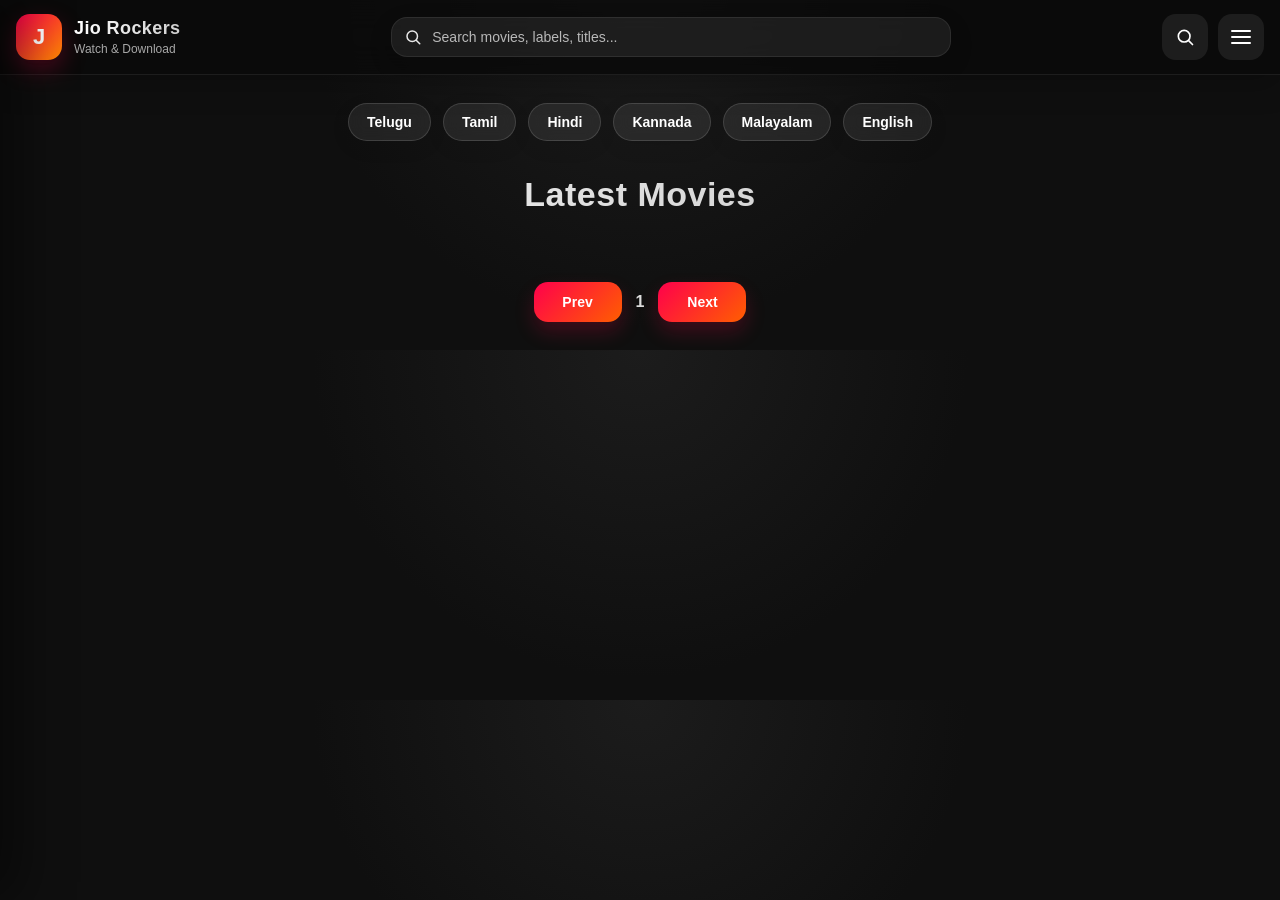
==== commit 32f6108a: "Update index.html" ====
--- a/index.html
+++ b/index.html
@@ -7,6 +7,19 @@
 
   <title>Jio Rockers (2026) Download Movies in Telugu Tamil Kannada Malayalam Hindi</title>
 
+<meta charset='UTF-8'/>
+
+  <meta content='Jio Rockers 2026 download latest movies in Telugu, Hindi & English. Jio Rockers Telugu movies 2025, Jio Rockers.com, trending new releases online.' name='description'/>
+
+  <meta content='admin' name='author'/>
+
+<meta content='https://www.jiorockers.online/' name='url'/>
+
+<meta content='Worldwide' name='coverage'/>
+
+<meta content='Global' name='distribution'/>
+
+
   <meta content="no-referrer" name="referrer"/>
   <meta content="https://hashgen.website" data-id="d1" name="video-domain"/>
 
@@ -17,6 +30,21 @@
   <link rel="preload" as="fetch" href="json/posts1.json" type="application/json">
 
   <script src="script.js" defer></script>
+
+
+<link rel="icon" type="image/png" href="/favicon32.png">
+
+<!-- Google tag (gtag.js) -->
+<script async src="https://www.googletagmanager.com/gtag/js?id=G-BWP4HMDWY8"></script>
+<script>
+  window.dataLayer = window.dataLayer || [];
+  function gtag(){dataLayer.push(arguments);}
+  gtag('js', new Date());
+
+  gtag('config', 'G-BWP4HMDWY8');
+</script>
+
+
 </head>
 
 <body>
@@ -75,7 +103,7 @@
 
       <div class="brand-text">
         <h1>Jio Rockers</h1>
-        <p>Watch & Download Movies Online Free</p>
+        <p>Watch & Download</p>
       </div>
 
     </a>
